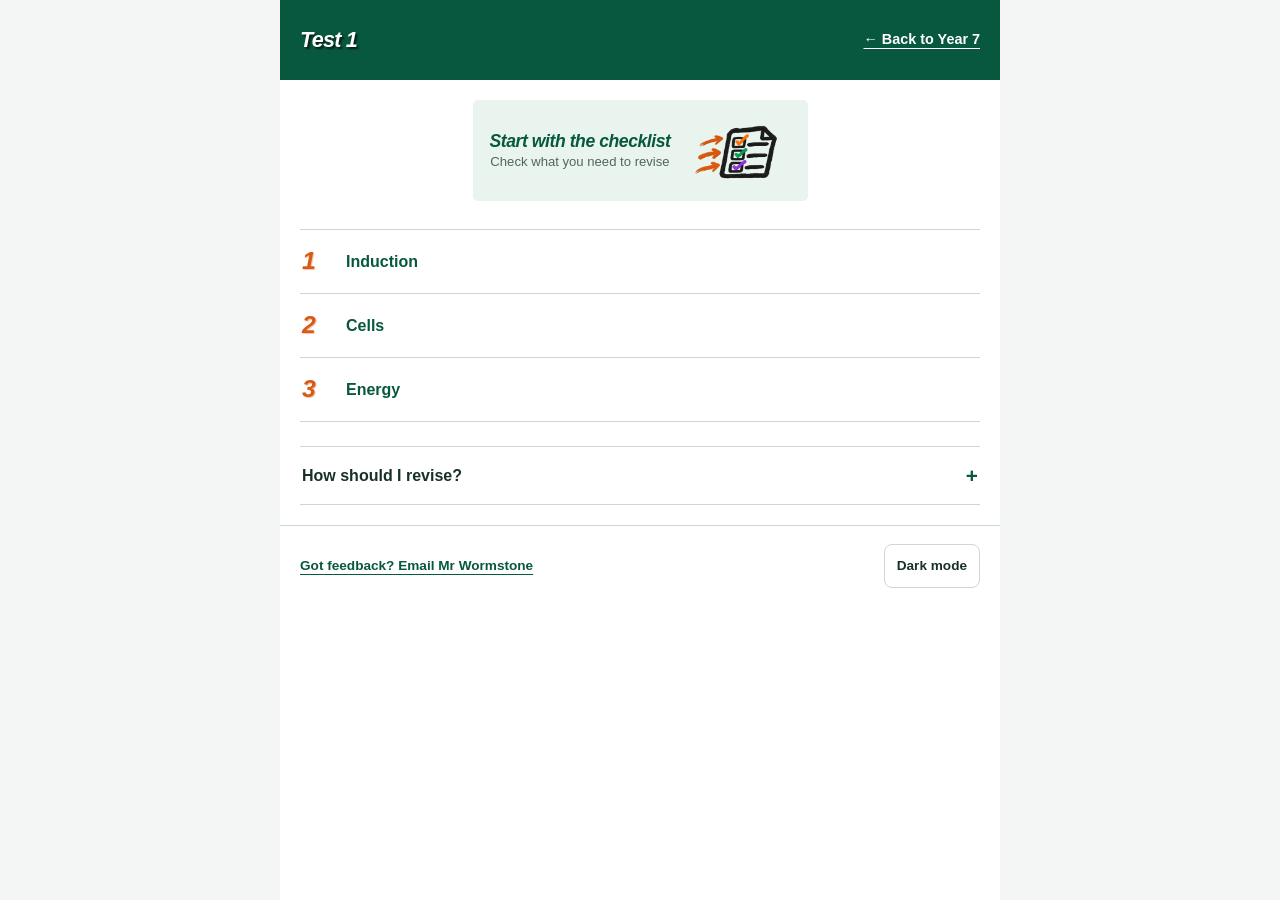
==== year-7-test-1.html @ 0933df78 "Prototype interactive Test 1 PLC checklists" ====
<!doctype html>
<html lang="en-GB"><head><meta charset="utf-8"><meta name="viewport" content="width=device-width, initial-scale=1"><meta name="color-scheme" content="light dark"><title>Year 7 Test 1 · Exam Bank</title>
<style>
:root{--paper:#fff;--bg:#f3f6f4;--ink:#183127;--muted:#53665c;--line:#ccd9d1;--green:#07583e;--soft:#e8f4ed;--focus:#9a6500;color-scheme:light} :root[data-theme=dark]{--paper:#15241c;--bg:#0d1811;--ink:#eff7f1;--muted:#bdcec2;--line:#52665a;--green:#a0e7c1;--soft:#213a2c;--focus:#ffdb75;color-scheme:dark}
@media(prefers-color-scheme:dark){:root:not([data-theme=light]){--paper:#15241c;--bg:#0d1811;--ink:#eff7f1;--muted:#bdcec2;--line:#52665a;--green:#a0e7c1;--soft:#213a2c;--focus:#ffdb75;color-scheme:dark}}
*{box-sizing:border-box}html{font-family:Arial,"Helvetica Neue",sans-serif;font-size:16px;line-height:1.5;background:var(--bg);color:var(--ink)}body{margin:0}a{color:var(--green);text-underline-offset:4px}a:focus-visible,button:focus-visible,summary:focus-visible{outline:3px solid var(--focus);outline-offset:3px}button{font:inherit}.sr-only{position:absolute;width:1px;height:1px;padding:0;margin:-1px;overflow:hidden;clip:rect(0,0,0,0);white-space:nowrap;border:0}.skip{position:absolute;top:-100px;left:12px;background:var(--paper);z-index:10;padding:12px}.skip:focus{top:10px}.page{max-width:720px;margin:auto;background:var(--paper);min-height:100vh}.masthead{padding:18px 20px;display:flex;justify-content:space-between;align-items:center;gap:12px;border-bottom:1px solid var(--line)}.brand,.eyebrow{font-size:.75rem;font-weight:700;letter-spacing:.05em;color:var(--green);margin:0 0 5px}.masthead h1{font-size:1.35rem;line-height:1.25;margin:0}.theme{padding:10px 12px;min-height:44px;background:var(--paper);border:1px solid var(--line);border-radius:8px;color:var(--ink);font-size:.85rem;font-weight:700;cursor:pointer}.main{padding:20px}.back{display:inline-block;font-weight:700;padding:8px 0;margin-bottom:14px}.intro h2,.topic-heading h2{font-size:1.85rem;line-height:1.15;margin:0 0 8px}.intro p,.group-note{color:var(--muted);margin:0}.section-title{font-size:1.05rem;margin:28px 0 10px}.checklist-link{display:flex;justify-content:space-between;align-items:center;gap:12px;text-decoration:none;background:var(--soft);color:var(--ink);border-left:4px solid var(--green);border-radius:6px;padding:15px 16px;min-height:76px}.checklist-link strong,.checklist-link small{display:block}.checklist-link strong{font-size:1.1rem}.checklist-link small{font-size:.875rem;color:var(--muted)}.topic-list,.resource-list{border-top:1px solid var(--line)}.topic-link,.resource-row{display:flex;align-items:center;justify-content:space-between;gap:16px;min-height:52px;padding:13px 2px;border-bottom:1px solid var(--line);text-decoration:none;color:var(--ink)}.topic-link{font-size:1.05rem;font-weight:700;min-height:64px}.topic-link .arrow{font-weight:700;color:var(--green);font-size:1.25rem}.resource-row .arrow{font-size:.8rem;font-weight:700;color:var(--green)}.topic-link:hover,.resource-row:hover{background:var(--soft)}.topic-heading{padding:0 0 17px;margin-bottom:18px;border-bottom:3px solid var(--green)}.topic-view.cells{--topic:#966000}.topic-view.energy{--topic:#744487}.topic-view.prior{--topic:#356c72}.topic-heading{border-color:var(--topic,var(--green))}.resource-group{margin:26px 0}.resource-group h3{font-size:1.1rem;margin:0 0 10px}.group-note{font-size:.9rem;margin-bottom:10px}.level,.extra-links{border-bottom:1px solid var(--line)}.level:first-of-type,.extra-links{border-top:1px solid var(--line)}summary{cursor:pointer;list-style:none;font-weight:700;min-height:52px;padding:13px 2px;display:flex;justify-content:space-between;align-items:center;gap:12px}summary::-webkit-details-marker{display:none}summary:after{content:'+';font-size:1.3rem;color:var(--green)}details[open]>summary:after{content:'−'}.level .resource-list,.extra-links .resource-list{margin-left:14px}.extra-links summary span{font-size:.85rem;font-weight:400;color:var(--muted);margin-left:auto}.tips{margin-top:24px;border-top:1px solid var(--line);border-bottom:1px solid var(--line)}.tips p{color:var(--muted);margin:0 0 14px}.footer{border-top:1px solid var(--line);padding:18px 20px;color:var(--muted);font-size:.85rem}.footer a{display:inline-block;padding:12px 0}.view[hidden]{display:none} @media(max-width:400px){.main{padding:16px}.masthead{padding:16px}.intro h2,.topic-heading h2{font-size:1.65rem}}@media(prefers-reduced-motion:reduce){*,*:before,*:after{scroll-behavior:auto!important}}

.resource-group h3{display:flex;align-items:center;gap:10px;margin-bottom:5px}.type-icon{width:24px;height:24px;flex:none;color:var(--green)}.external-icon{width:19px;height:19px;flex:none;color:var(--green)}.topic-heading{margin-bottom:18px}.resource-group .group-note{margin:0 0 12px}

/* Compact revision journey and topic navigation in the footer. */
.footer{display:flex;flex-wrap:wrap;align-items:center;justify-content:space-between;gap:4px 20px}.footer a{font-weight:700}.footer-back[hidden]{display:none}.tips .journey-intro{font-size:.9rem;margin:0 0 14px}.revision-journey{list-style:none;margin:0 0 18px;padding:0 0 0 32px;counter-reset:revision;position:relative}.revision-journey:before{content:"";position:absolute;left:11px;top:12px;bottom:24px;width:2px;background:var(--line)}.revision-journey li{counter-increment:revision;position:relative;padding:0 0 15px 10px}.revision-journey li:last-child{padding-bottom:0}.revision-journey li:before{content:counter(revision);position:absolute;left:-32px;top:0;width:24px;height:24px;display:grid;place-items:center;border-radius:50%;background:var(--green);color:var(--paper);font-size:.75rem;font-weight:700}.revision-journey strong,.revision-journey span{display:block}.revision-journey span{color:var(--muted);font-size:.9rem}

.masthead h1{color:#56346d}.topic-list{margin-top:28px}:root[data-theme=dark] .masthead h1{color:#dfc5f0}@media(prefers-color-scheme:dark){:root:not([data-theme=light]) .masthead h1{color:#dfc5f0}}

/* Solid, offset resource markers use tangerine to identify each activity. */
.resource-group h3{position:relative;padding-bottom:14px;margin-bottom:7px}.heading-swoosh{position:absolute;left:33px;bottom:0;width:142px;height:16px;max-width:calc(100% - 38px);color:var(--green);pointer-events:none}

:root{--section-accent:#9a3d10}:root[data-theme=dark]{--section-accent:#ffb477}@media(prefers-color-scheme:dark){:root:not([data-theme=light]){--section-accent:#ffb477}}.heading-swoosh{color:var(--section-accent)}
</style>
<style>.resource-group h3{padding-bottom:0;margin-bottom:7px}.resource-marker{width:28px;height:28px;flex:none;fill:var(--section-accent);overflow:visible}.resource-group h3{gap:11px;color:var(--green)}:root{--section-accent:#d85a17}:root[data-theme=dark]{--section-accent:#f49a64}@media(prefers-color-scheme:dark){:root:not([data-theme=light]){--section-accent:#f49a64}}</style>
<style>
/* Shared filled shapes connect topic selection with the resource headings. */
.topic-link{gap:13px}.topic-marker{width:25px;height:25px;flex:none;fill:var(--section-accent)}.topic-label{flex:1}.topic-next{width:19px;height:19px;flex:none;fill:var(--section-accent)}
/* The checklist starts with a loose looping arrow, then a right-aligned label. */
.checklist-link{gap:10px;border-left:0;border-radius:7px;background:color-mix(in srgb,var(--soft) 87%,var(--paper));min-height:90px}.checklist-loop{width:76px;height:62px;flex:none;color:var(--section-accent)}.checklist-link>span:not(.sr-only){flex:1;text-align:right}.checklist-link .external-icon{margin-left:4px}.checklist-link:hover{background:var(--soft)}
@media(max-width:400px){.checklist-loop{width:62px;height:55px}.checklist-link{padding:13px 12px}}
</style><style>.topic-number{width:31px;flex:none;display:inline-block;color:var(--section-accent);font-family:"Arial Black",Arial,sans-serif;font-style:italic;font-size:1.55rem;font-weight:900;line-height:1;letter-spacing:-.12em;text-shadow:1px 1px 1px color-mix(in srgb,var(--section-accent) 35%,transparent);transform:none}.checklist-link{display:flex;flex-direction:column;align-items:stretch;gap:3px;padding:13px 16px;background:var(--soft)}.checklist-illustration{display:block;width:min(100%,245px);height:auto;align-self:center;color:#c65318}.checklist-link>span:not(.sr-only){text-align:center}.checklist-link strong{font-size:1rem}.checklist-link .external-icon{position:absolute;right:13px;bottom:13px}.checklist-link{position:relative}.checklist-link>span:not(.sr-only){padding-right:20px;padding-left:20px}</style><style>.checklist-link{background:#f5f1e9;color:#183127}.checklist-link:hover{background:#f0e8da}.checklist-illustration{width:100%;max-width:none}.checklist-link .external-icon{color:#07583e}</style><style>.masthead h1{font-family:"Arial Black",Arial,sans-serif;font-style:italic;font-weight:900;letter-spacing:-.035em;color:#07583e}:root[data-theme=dark] .masthead h1{color:#a0e7c1}@media(prefers-color-scheme:dark){:root:not([data-theme=light]) .masthead h1{color:#a0e7c1}}.checklist-illustration{width:100%;max-width:none}</style><style>.checklist-link{padding:8px 14px 9px;gap:0;min-height:0}.checklist-illustration{width:100%;height:65px;max-width:none;object-fit:cover}.checklist-link strong{line-height:1.25}.masthead h1{text-shadow:1px 2px 2px rgba(7,88,62,.27)}:root[data-theme=dark] .masthead h1{text-shadow:1px 2px 2px rgba(0,0,0,.45)}</style><style>.checklist-link,.checklist-link:hover{background:#fff;color:#183127;border-radius:0;padding:0 0 10px;min-height:0}.checklist-illustration{display:block;width:100%;height:auto;max-width:none;object-fit:contain}.checklist-link .external-icon{right:2px;bottom:12px}:root[data-theme=dark] .checklist-link{background:#fff;color:#183127}@media(prefers-color-scheme:dark){:root:not([data-theme=light]) .checklist-link{background:#fff;color:#183127}}</style><style>.checklist-link,.checklist-link:hover{display:flex;flex-direction:row;align-items:center;gap:8px;padding:4px 0;background:#fff;min-height:88px}.checklist-link>span:not(.sr-only){order:-1;flex:1;text-align:left;padding:0}.checklist-link strong{font-family:"Arial Black",Arial,sans-serif;font-style:italic;font-weight:900;font-size:1.18rem;letter-spacing:-.025em;color:#07583e}.checklist-illustration{width:106px;height:80px;flex:none;object-fit:contain}.checklist-link .external-icon{position:static;margin:0 0 0 1px;width:17px;height:17px;flex:none}:root[data-theme=dark] .checklist-link{background:#fff}@media(prefers-color-scheme:dark){:root:not([data-theme=light]) .checklist-link{background:#fff}}</style><style>.checklist-link,.checklist-link:hover{justify-content:flex-end;gap:7px;min-height:94px}.checklist-link>span:not(.sr-only){flex:0 1 auto;text-align:right;min-width:0;padding:0}.checklist-link strong{font-size:1.27rem;line-height:1.2}.checklist-link small{display:block;font-size:.75rem;line-height:1.25;color:#53665c;margin-top:4px}.checklist-illustration{width:118px;height:88px}.checklist-link .external-icon{margin-left:0}@media(max-width:400px){.checklist-link strong{font-size:1.19rem}.checklist-link small{font-size:.78rem}.checklist-illustration{width:108px;height:82px}}</style><style>.masthead{align-items:center}.header-back{font-weight:700;white-space:nowrap;text-underline-offset:4px;min-height:44px;display:inline-flex;align-items:center}.checklist-link:hover,.checklist-link:focus-visible{background:#e8f4ed}.footer .theme{margin-left:auto}</style><style>
/* The topic heading and its compact checklist share one row. */
.masthead{position:relative;justify-content:flex-end}.masthead h1{position:absolute;left:50%;transform:translateX(-50%);margin:0}.topic-heading{display:flex;align-items:center;justify-content:space-between;gap:8px;border:0;padding:0;margin:0 0 20px}.topic-heading h2{font-size:1.45rem;line-height:1.15;margin:0;min-width:0}.topic-heading .checklist-link{flex:0 0 auto;width:205px;min-height:0;padding:2px 4px;gap:3px}.topic-heading .checklist-link strong{font-size:1.05rem}.topic-heading .checklist-link small{font-size:.73rem;margin-top:2px}.topic-heading .checklist-illustration{width:72px;height:58px}.topic-heading .checklist-link:hover,.topic-heading .checklist-link:focus-visible{border-radius:5px;background:#e8f4ed}
@media(max-width:400px){.topic-heading h2{font-size:1.26rem}.topic-heading .checklist-link{width:190px}.topic-heading .checklist-illustration{width:64px;height:54px}.topic-heading .checklist-link strong{font-size:.98rem}.topic-heading .checklist-link small{font-size:.69rem}}
@media(max-width:350px){.masthead{display:flex;flex-direction:column;align-items:stretch;gap:2px}.masthead h1{position:static;transform:none;text-align:center}.masthead .header-back{align-self:flex-end}}
</style><style>@media(min-width:360px) and (max-width:400px){.topic-heading .checklist-link{width:230px}.topic-heading .checklist-link small{font-size:.72rem}}</style><style>
/* One checklist control size, positioned differently in the test and topic views. */
.checklist-link,.topic-heading .checklist-link{box-sizing:border-box;width:258px;height:78px;min-height:78px;flex:0 0 258px;padding:3px 4px;gap:5px;border-radius:5px;justify-content:flex-end}
.checklist-link>span:not(.sr-only){flex:1 1 auto;min-width:0;text-align:right}.checklist-link strong,.topic-heading .checklist-link strong{display:block;font-size:1.08rem;white-space:nowrap}.checklist-link small,.topic-heading .checklist-link small{display:block;font-size:.74rem;white-space:nowrap;line-height:1.25;margin-top:3px}
.checklist-illustration,.topic-heading .checklist-illustration{width:72px;height:65px;flex:none}
#test>.checklist-link{margin:0 auto 12px}.topic-heading{display:flex;align-items:center;justify-content:space-between;gap:8px}.topic-heading h2{flex:1;min-width:0;text-align:center;font-size:1.4rem}
@media(max-width:350px){.topic-heading{display:flex;flex-direction:column;align-items:stretch;gap:0}.topic-heading h2{align-self:flex-start;width:33%;text-align:center}.topic-heading .checklist-link{align-self:flex-end;flex:none;height:78px}}
</style><style>
/* Identical compact checklist controls on the test and topic screens. */
#test>.checklist-link,.topic-heading .checklist-link{display:flex;flex-direction:row;align-items:center;justify-content:flex-end;flex:0 0 auto;width:258px;height:78px;min-height:78px;max-height:78px;margin:0 auto;padding:3px 4px;gap:5px;border:0;border-radius:5px;background:#fff;box-sizing:border-box}
#test>.checklist-link:hover,#test>.checklist-link:focus-visible,.topic-heading .checklist-link:hover,.topic-heading .checklist-link:focus-visible{background:#e8f4ed}
.topic-heading{display:flex;justify-content:center;align-items:center;margin:0 0 20px;padding:0;border:0}.topic-heading h2.sr-only{position:absolute;width:1px;height:1px;padding:0;margin:-1px;overflow:hidden;clip:rect(0,0,0,0);white-space:nowrap;border:0}
:root[data-page-view]:not([data-page-view=test]) .masthead{display:flex;flex-direction:column;align-items:stretch;gap:0}:root[data-page-view]:not([data-page-view=test]) .masthead h1{position:static;transform:none;text-align:center}:root[data-page-view]:not([data-page-view=test]) .header-back{align-self:flex-end}
@media(max-width:350px){:root[data-page-view=test] .masthead{display:flex;flex-direction:column;align-items:stretch;gap:0}:root[data-page-view=test] .masthead h1{position:static;transform:none;text-align:center}}
</style><style>
/* Shared one-line header and a more prominent checklist action. */
.masthead,:root[data-page-view]:not([data-page-view=test]) .masthead,:root[data-page-view=test] .masthead{display:flex;flex-direction:row;align-items:center;justify-content:space-between;gap:8px}
.masthead h1,:root[data-page-view]:not([data-page-view=test]) .masthead h1,:root[data-page-view=test] .masthead h1{position:static;left:auto;transform:none;text-align:left;min-width:0;margin:0;font-size:1.35rem;line-height:1.2}
.masthead .header-back,:root[data-page-view]:not([data-page-view=test]) .header-back{align-self:center;flex:none;font-size:.9rem}
#test>.checklist-link,.topic-heading .checklist-link{width:min(335px,100%);height:101px;min-height:101px;max-height:101px;flex:0 0 auto;gap:8px;padding:5px 7px}
#test>.checklist-link strong,.topic-heading .checklist-link strong{font-size:1.3rem;line-height:1.15}
#test>.checklist-link small,.topic-heading .checklist-link small{font-size:.82rem;line-height:1.25}
#test>.checklist-link .checklist-illustration,.topic-heading .checklist-illustration{width:90px;height:82px}
@media(max-width:400px){.masthead h1,:root[data-page-view]:not([data-page-view=test]) .masthead h1,:root[data-page-view=test] .masthead h1{font-size:1.13rem}.masthead .header-back,:root[data-page-view]:not([data-page-view=test]) .header-back{font-size:.82rem}#test>.checklist-link strong,.topic-heading .checklist-link strong{font-size:1.16rem}#test>.checklist-link small,.topic-heading .checklist-link small{font-size:.76rem}#test>.checklist-link .checklist-illustration,.topic-heading .checklist-illustration{width:76px;height:74px}}
</style><style>@media(max-width:400px){#test>.checklist-link strong,.topic-heading .checklist-link strong{font-size:1.25rem}#test>.checklist-link small,.topic-heading .checklist-link small{font-size:.78rem}#test>.checklist-link .checklist-illustration,.topic-heading .checklist-illustration{width:90px;height:82px}}</style><style>#test>.checklist-link,.topic-heading .checklist-link{justify-content:center}#test>.checklist-link>span:not(.sr-only),.topic-heading .checklist-link>span:not(.sr-only){flex:0 1 auto}</style><style>
#test>.checklist-link,.topic-heading .checklist-link{background:#e8f4ed;border:2px solid transparent;padding:3px 5px}
#test>.checklist-link:hover,#test>.checklist-link:focus-visible,.topic-heading .checklist-link:hover,.topic-heading .checklist-link:focus-visible{background:#e8f4ed;border-color:#07583e}
#test>.checklist-link strong,.topic-heading .checklist-link strong{font-size:1.1rem;white-space:nowrap}
#test>.checklist-link small,.topic-heading .checklist-link small{white-space:nowrap}
:root[data-theme=dark] #test>.checklist-link,:root[data-theme=dark] .topic-heading .checklist-link{background:#dcefe1}
@media(prefers-color-scheme:dark){:root:not([data-theme=light]) #test>.checklist-link,:root:not([data-theme=light]) .topic-heading .checklist-link{background:#dcefe1}}
@media(max-width:400px){#test>.checklist-link strong,.topic-heading .checklist-link strong{font-size:1rem}#test>.checklist-link .checklist-illustration,.topic-heading .checklist-illustration{width:76px;height:74px}}
</style><style>#test>.checklist-link>span:not(.sr-only),.topic-heading .checklist-link>span:not(.sr-only){text-align:center}#test>.checklist-link .checklist-illustration,.topic-heading .checklist-illustration{width:112px;height:92px}@media(max-width:400px){#test>.checklist-link .checklist-illustration,.topic-heading .checklist-illustration{width:95px;height:88px}}</style><style>.masthead{background:#07583e;border-bottom:0}.masthead h1,:root[data-theme=dark] .masthead h1{color:#fff;text-shadow:2px 2px 2px rgba(0,0,0,.65);flex:1;min-width:0}.masthead .header-back{color:#fff}.topic-link .topic-label{color:#07583e;font-size:1rem;font-weight:700;white-space:nowrap}:root[data-theme=dark] .topic-link .topic-label{color:#a0e7c1}@media(prefers-color-scheme:dark){:root:not([data-theme=light]) .topic-link .topic-label{color:#a0e7c1}}@media(max-width:400px){.masthead h1,:root[data-page-view]:not([data-page-view=test]) .masthead h1,:root[data-page-view=test] .masthead h1{font-size:1.05rem}}</style><style>/* Test 1 interactive checklists. The printed PDF is built by plc.js. */
button.checklist-link{font:inherit;cursor:pointer;color:inherit}
button.checklist-link:focus-visible{outline:3px solid var(--focus);outline-offset:3px}
.plc-dialog{width:min(850px,calc(100vw - 20px));max-height:94dvh;padding:0;border:1px solid #9eb4a7;border-radius:10px;background:#fff;color:#183127;box-shadow:0 22px 80px rgba(0,0,0,.28)}
.plc-dialog::backdrop{background:rgba(5,30,19,.72)}
.plc-toolbar{position:sticky;top:0;z-index:2;display:flex;justify-content:space-between;align-items:center;gap:12px;padding:12px 16px;background:#fff;border-bottom:1px solid #ccd9d1}
.plc-action{font:700 .95rem Arial,sans-serif;border:2px solid #07583e;border-radius:7px;background:#07583e;color:#fff;min-height:44px;padding:8px 13px;cursor:pointer}
.plc-action:hover{background:#06442f}.plc-action:focus-visible,.plc-close:focus-visible,.plc-choice:focus-within,.plc-footer a:focus-visible{outline:3px solid #9a6500;outline-offset:3px}
.plc-close{font:700 1.6rem Arial,sans-serif;line-height:1;border:2px solid #07583e;border-radius:7px;color:#07583e;background:#fff;min-width:44px;min-height:44px;cursor:pointer}
.plc-close:hover{background:#e8f4ed}
.plc-body{padding:20px 20px 25px}.plc-body h2{font-size:1.45rem;color:#07583e;margin:0 0 5px}.plc-intro{margin:0 0 16px;color:#53665c;font-size:.95rem}
.plc-table{width:100%;border-collapse:collapse;table-layout:fixed}.plc-table th,.plc-table td{text-align:left;vertical-align:middle}.plc-table thead th{padding:9px 11px;border-bottom:2px solid #07583e;font-size:.83rem}.plc-table thead th:last-child{text-align:center;width:154px}.plc-section th{padding:13px 11px 8px;background:#e8f4ed;color:#07583e;font-size:1rem}.plc-item td{padding:10px 11px;border-bottom:1px solid #cbd9d0}.plc-item[data-state=R]{background:#fff0ee}.plc-item[data-state=A]{background:#fff6dc}.plc-item[data-state=G]{background:#e9f7ed}.plc-outcome{line-height:1.35}.plc-rating{white-space:nowrap}.plc-choices{display:flex;justify-content:center;gap:5px}.plc-choice{position:relative;display:inline-flex;align-items:center;justify-content:center;min-width:40px;min-height:40px;border:2px solid #b5c6ba;border-radius:7px;font-size:.9rem;font-weight:800;cursor:pointer;background:#fff}.plc-choice input{position:absolute;opacity:0;width:100%;height:100%;margin:0;cursor:pointer}.plc-choice:has(input:checked){color:#fff;border-color:transparent}.plc-choice.r:has(input:checked){background:#ba352e}.plc-choice.a:has(input:checked){background:#986000}.plc-choice.g:has(input:checked){background:#187146}.plc-choice:hover{border-color:#07583e}
.plc-footer{display:flex;flex-wrap:wrap;justify-content:space-between;gap:12px;margin-top:18px;padding-top:14px;border-top:1px solid #ccd9d1}.plc-footer a,.plc-reset{font:700 .9rem Arial,sans-serif;color:#07583e}.plc-reset{border:0;background:none;text-decoration:underline;cursor:pointer;padding:5px 0}
@media(max-width:600px){.plc-dialog{width:calc(100vw - 12px);max-height:97dvh}.plc-body{padding:15px 13px 22px}.plc-table thead{display:none}.plc-table,.plc-table tbody,.plc-item,.plc-item td{display:block;width:100%}.plc-section th{display:block}.plc-item{border-bottom:1px solid #cbd9d0;padding:12px 8px}.plc-item td{border:0;padding:0}.plc-item .plc-rating{margin-top:9px}.plc-choices{justify-content:flex-start}.plc-choice{min-width:45px;min-height:44px}}
</style></head><body><a class="skip" href="#main">Skip to resources</a><div class="page"><header class="masthead"><h1>Test 1</h1><a class="header-back" href="index.html">← Back to Year 7</a></header><main id="main" class="main" tabindex="-1"><section class="view" data-view="test" id="test" aria-labelledby="test-title"><h2 class="sr-only" id="test-title" tabindex="-1">Test 1 topics</h2><button class="checklist-link" type="button" data-plc="test" aria-haspopup="dialog"><img class="checklist-illustration" src="draft-assets/checklist-three-arrows.png" alt="" width="96" height="80"><span><strong>Start with the checklist</strong><small>Check what you need to revise</small></span></button><nav class="topic-list" aria-label="Test 1 topics"><a class="topic-link" href="#prior"><span class="topic-number" aria-hidden="true">1</span><span class="topic-label">Induction</span></a><a class="topic-link" href="#cells"><span class="topic-number" aria-hidden="true">2</span><span class="topic-label">Cells</span></a><a class="topic-link" href="#energy"><span class="topic-number" aria-hidden="true">3</span><span class="topic-label">Energy</span></a></nav><details class="tips"><summary>How should I revise?</summary><ol class="revision-journey"><li><strong>Check</strong><span>Use your checklist to choose what to revise.</span></li><li><strong>Learn</strong><span>Read a knowledge organiser or use a Smart Bank.</span></li><li><strong>Recall</strong><span>Test what you remember without looking.</span></li><li><strong>Practise</strong><span>Try a quiz or exam-style question pack.</span></li><li><strong>Review</strong><span>Go back to anything you found difficult.</span></li></ol></details></section><section class="view topic-view" data-view="prior" id="prior" aria-labelledby="prior-title" hidden><div class="topic-heading"><h2 class="sr-only" id="prior-title" tabindex="-1">Induction</h2><button class="checklist-link" type="button" data-plc="prior" aria-haspopup="dialog"><img class="checklist-illustration" src="draft-assets/checklist-three-arrows.png" alt="" width="96" height="80"><span><strong>Start with the checklist</strong><small>Check what you need to revise</small></span></button></div><details class="extra-links"><summary>Other resources <span>Videos and websites</span></summary><div class="resource-list"><a class="resource-row" href="https://www.bbc.co.uk/bitesize/topics/zj44jxs/articles/zqgfp4j#z9h646f" target="_blank" rel="noopener noreferrer"><span>Bitesize: Electrical circuits</span><svg class="external-icon" viewbox="0 0 24 24" fill="none" stroke="currentColor" stroke-width="1.8" stroke-linecap="round" stroke-linejoin="round" aria-hidden="true" focusable="false"><path d="M14 4h6v6M20 4l-9 9M19 14v5H5V5h5"></path></svg><span class="sr-only"> (opens in a new tab)</span></a><a class="resource-row" href="https://www.bbc.co.uk/bitesize/topics/zj44jxs/articles/zqryn9q" target="_blank" rel="noopener noreferrer"><span>Bitesize: Circuit symbols</span><svg class="external-icon" viewbox="0 0 24 24" fill="none" stroke="currentColor" stroke-width="1.8" stroke-linecap="round" stroke-linejoin="round" aria-hidden="true" focusable="false"><path d="M14 4h6v6M20 4l-9 9M19 14v5H5V5h5"></path></svg><span class="sr-only"> (opens in a new tab)</span></a><a class="resource-row" href="https://www.bbc.co.uk/bitesize/topics/zvhhvcw/articles/ztbshcw" target="_blank" rel="noopener noreferrer"><span>Bitesize: Fossils</span><svg class="external-icon" viewbox="0 0 24 24" fill="none" stroke="currentColor" stroke-width="1.8" stroke-linecap="round" stroke-linejoin="round" aria-hidden="true" focusable="false"><path d="M14 4h6v6M20 4l-9 9M19 14v5H5V5h5"></path></svg><span class="sr-only"> (opens in a new tab)</span></a><a class="resource-row" href="https://www.youtube.com/watch?v=XougIdelPSs" target="_blank" rel="noopener noreferrer"><span>YouTube: Animal Adaptations</span><svg class="external-icon" viewbox="0 0 24 24" fill="none" stroke="currentColor" stroke-width="1.8" stroke-linecap="round" stroke-linejoin="round" aria-hidden="true" focusable="false"><path d="M14 4h6v6M20 4l-9 9M19 14v5H5V5h5"></path></svg><span class="sr-only"> (opens in a new tab)</span></a><a class="resource-row" href="https://www.bbc.co.uk/bitesize/topics/zvhhvcw/articles/z4vhxbk" target="_blank" rel="noopener noreferrer"><span>Bitesize: Inheritance</span><svg class="external-icon" viewbox="0 0 24 24" fill="none" stroke="currentColor" stroke-width="1.8" stroke-linecap="round" stroke-linejoin="round" aria-hidden="true" focusable="false"><path d="M14 4h6v6M20 4l-9 9M19 14v5H5V5h5"></path></svg><span class="sr-only"> (opens in a new tab)</span></a><a class="resource-row" href="https://www.thenational.academy/teachers/programmes/science-primary-ks2/units/forces-including-simple-machines/lessons/introduction-to-gravity?sid-11fbff=aQZQqNNvjW&amp;sm=0&amp;src=4#video" target="_blank" rel="noopener noreferrer"><span>Oak Academy: Gravity</span><svg class="external-icon" viewbox="0 0 24 24" fill="none" stroke="currentColor" stroke-width="1.8" stroke-linecap="round" stroke-linejoin="round" aria-hidden="true" focusable="false"><path d="M14 4h6v6M20 4l-9 9M19 14v5H5V5h5"></path></svg><span class="sr-only"> (opens in a new tab)</span></a><a class="resource-row" href="http://bbc.co.uk/bitesize/articles/zd3p6g8" target="_blank" rel="noopener noreferrer"><span>Bitesize: Human Life Cycle</span><svg class="external-icon" viewbox="0 0 24 24" fill="none" stroke="currentColor" stroke-width="1.8" stroke-linecap="round" stroke-linejoin="round" aria-hidden="true" focusable="false"><path d="M14 4h6v6M20 4l-9 9M19 14v5H5V5h5"></path></svg><span class="sr-only"> (opens in a new tab)</span></a><a class="resource-row" href="https://www.youtube.com/watch?v=8AysbEMEv50" target="_blank" rel="noopener noreferrer"><span>YouTube: Friction</span><svg class="external-icon" viewbox="0 0 24 24" fill="none" stroke="currentColor" stroke-width="1.8" stroke-linecap="round" stroke-linejoin="round" aria-hidden="true" focusable="false"><path d="M14 4h6v6M20 4l-9 9M19 14v5H5V5h5"></path></svg><span class="sr-only"> (opens in a new tab)</span></a><a class="resource-row" href="https://www.bbc.co.uk/bitesize/articles/zk784xs" target="_blank" rel="noopener noreferrer"><span>Bitesize: Health and Lifestyle</span><svg class="external-icon" viewbox="0 0 24 24" fill="none" stroke="currentColor" stroke-width="1.8" stroke-linecap="round" stroke-linejoin="round" aria-hidden="true" focusable="false"><path d="M14 4h6v6M20 4l-9 9M19 14v5H5V5h5"></path></svg><span class="sr-only"> (opens in a new tab)</span></a><a class="resource-row" href="https://thenational.academy/teachers/programmes/science-primary-ks2/units/the-human-circulatory-system/lessons/how-nutrients-and-water-are-transported-within-humans" target="_blank" rel="noopener noreferrer"><span>Oak Academy: Transport of nutrients</span><svg class="external-icon" viewbox="0 0 24 24" fill="none" stroke="currentColor" stroke-width="1.8" stroke-linecap="round" stroke-linejoin="round" aria-hidden="true" focusable="false"><path d="M14 4h6v6M20 4l-9 9M19 14v5H5V5h5"></path></svg><span class="sr-only"> (opens in a new tab)</span></a><a class="resource-row" href="https://www.youtube.com/watch?v=d65mdTJaJTI" target="_blank" rel="noopener noreferrer"><span>YouTube: Sources of Light</span><svg class="external-icon" viewbox="0 0 24 24" fill="none" stroke="currentColor" stroke-width="1.8" stroke-linecap="round" stroke-linejoin="round" aria-hidden="true" focusable="false"><path d="M14 4h6v6M20 4l-9 9M19 14v5H5V5h5"></path></svg><span class="sr-only"> (opens in a new tab)</span></a><a class="resource-row" href="https://www.bbc.co.uk/bitesize/articles/zdvhxbk" target="_blank" rel="noopener noreferrer"><span>Bitesize: Animal Life Cycles</span><svg class="external-icon" viewbox="0 0 24 24" fill="none" stroke="currentColor" stroke-width="1.8" stroke-linecap="round" stroke-linejoin="round" aria-hidden="true" focusable="false"><path d="M14 4h6v6M20 4l-9 9M19 14v5H5V5h5"></path></svg><span class="sr-only"> (opens in a new tab)</span></a><a class="resource-row" href="https://www.thenational.academy/teachers/programmes/science-primary-ks2/units/reproduction-and-life-cycles-plants/lessons/parts-of-a-flowering-plant-and-what-they-do" target="_blank" rel="noopener noreferrer"><span>Oak Academy: Flowering Plants</span><svg class="external-icon" viewbox="0 0 24 24" fill="none" stroke="currentColor" stroke-width="1.8" stroke-linecap="round" stroke-linejoin="round" aria-hidden="true" focusable="false"><path d="M14 4h6v6M20 4l-9 9M19 14v5H5V5h5"></path></svg><span class="sr-only"> (opens in a new tab)</span></a><a class="resource-row" href="https://www.bbc.co.uk/bitesize/articles/zsq9r2p" target="_blank" rel="noopener noreferrer"><span>Bitesize: Animal Reproduction</span><svg class="external-icon" viewbox="0 0 24 24" fill="none" stroke="currentColor" stroke-width="1.8" stroke-linecap="round" stroke-linejoin="round" aria-hidden="true" focusable="false"><path d="M14 4h6v6M20 4l-9 9M19 14v5H5V5h5"></path></svg><span class="sr-only"> (opens in a new tab)</span></a></div></details></section><section class="view topic-view" data-view="cells" id="cells" aria-labelledby="cells-title" hidden><div class="topic-heading"><h2 class="sr-only" id="cells-title" tabindex="-1">Cells</h2><button class="checklist-link" type="button" data-plc="cells" aria-haspopup="dialog"><img class="checklist-illustration" src="draft-assets/checklist-three-arrows.png" alt="" width="96" height="80"><span><strong>Start with the checklist</strong><small>Check what you need to revise</small></span></button></div><section class="resource-group"><h3><svg class="resource-marker" viewbox="0 0 26 26" aria-hidden="true" focusable="false"><path d="M2 18h6v-5H2zm8 0h6V9h-6zm8 0h6V4h-6z"></path><path d="M20 2h4v4z"></path></svg><span>Smart Bank</span></h3><p class="group-note">Learn in short chunks, then check understanding.</p><div class="resource-list"><a class="resource-row" href="https://www.sceb2.com/year-7/y7-test-1/smart-bank-cell-structure" target="_blank" rel="noopener noreferrer"><span>Cell Structure</span><svg class="external-icon" viewbox="0 0 24 24" fill="none" stroke="currentColor" stroke-width="1.8" stroke-linecap="round" stroke-linejoin="round" aria-hidden="true" focusable="false"><path d="M14 4h6v6M20 4l-9 9M19 14v5H5V5h5"></path></svg><span class="sr-only"> (opens in a new tab)</span></a></div></section><section class="resource-group"><h3><svg class="resource-marker" viewbox="0 0 26 26" aria-hidden="true" focusable="false"><path d="M3 7h16v16H3z" opacity=".48"></path><path d="M7 3h16v16H7z"></path><path d="M11 8h8v2h-8zm0 4h6v2h-6z" fill="var(--paper)"></path></svg><span>Knowledge organisers</span></h3><p class="group-note">Review key facts, then recall from memory.</p><div class="resource-list"><a class="resource-row" href="https://crispinsco.sharepoint.com/:b:/s/Science2/EaCjsT0NlsRKoKEXMbxfmZEBxbVsKmix1TWeNoHZMwvnWA?e=FOeclg" target="_blank" rel="noopener noreferrer"><span>Cell Structure</span><svg class="external-icon" viewbox="0 0 24 24" fill="none" stroke="currentColor" stroke-width="1.8" stroke-linecap="round" stroke-linejoin="round" aria-hidden="true" focusable="false"><path d="M14 4h6v6M20 4l-9 9M19 14v5H5V5h5"></path></svg><span class="sr-only"> (opens in a new tab)</span></a><a class="resource-row" href="https://crispinsco.sharepoint.com/:b:/s/Science2/EUb1kH9o0PBEileGoTgtXKsByEdxcEYMxpnro-EeeEeRdg?e=R5iDre" target="_blank" rel="noopener noreferrer"><span>Respiration and Exercise</span><svg class="external-icon" viewbox="0 0 24 24" fill="none" stroke="currentColor" stroke-width="1.8" stroke-linecap="round" stroke-linejoin="round" aria-hidden="true" focusable="false"><path d="M14 4h6v6M20 4l-9 9M19 14v5H5V5h5"></path></svg><span class="sr-only"> (opens in a new tab)</span></a></div></section><section class="resource-group"><h3><svg class="resource-marker" viewbox="0 0 26 26" aria-hidden="true" focusable="false"><path d="M2 3h8v8H2zm0 12h8v8H2zm12 0h8v8h-8z" opacity=".58"></path><path d="M13 1h10v10H13z"></path><path d="m15 6 2 2 4-5" fill="none" stroke="var(--paper)" stroke-width="2"></path></svg><span>Multiple-choice quizzes</span></h3><p class="group-note">Answer quick questions and check your understanding.</p><div class="resource-list"><a class="resource-row" href="https://forms.office.com/Pages/ResponsePage.aspx?id=vZ1d0Ek7uUebLtY-odObbjkg31WBVA1AhY6lQgBwJP9UMllWSk9KV1pMMTlDNThWU1dZSkoxR1BMVy4u" target="_blank" rel="noopener noreferrer"><span>Cell Organelles</span><svg class="external-icon" viewbox="0 0 24 24" fill="none" stroke="currentColor" stroke-width="1.8" stroke-linecap="round" stroke-linejoin="round" aria-hidden="true" focusable="false"><path d="M14 4h6v6M20 4l-9 9M19 14v5H5V5h5"></path></svg><span class="sr-only"> (opens in a new tab)</span></a><a class="resource-row" href="https://forms.office.com/Pages/ResponsePage.aspx?id=vZ1d0Ek7uUebLtY-odObbjkg31WBVA1AhY6lQgBwJP9UQkxRUTA3MDU5Q0lKVkdPNk81Sk9LSUlPVy4u" target="_blank" rel="noopener noreferrer"><span>Specialised Cells</span><svg class="external-icon" viewbox="0 0 24 24" fill="none" stroke="currentColor" stroke-width="1.8" stroke-linecap="round" stroke-linejoin="round" aria-hidden="true" focusable="false"><path d="M14 4h6v6M20 4l-9 9M19 14v5H5V5h5"></path></svg><span class="sr-only"> (opens in a new tab)</span></a><a class="resource-row" href="https://forms.office.com/Pages/ResponsePage.aspx?id=vZ1d0Ek7uUebLtY-odObbjkg31WBVA1AhY6lQgBwJP9UNlNXTVpIQkFMWkZEVTNSNVc3UzRNUjIzMC4u" target="_blank" rel="noopener noreferrer"><span>Levels of Organisation</span><svg class="external-icon" viewbox="0 0 24 24" fill="none" stroke="currentColor" stroke-width="1.8" stroke-linecap="round" stroke-linejoin="round" aria-hidden="true" focusable="false"><path d="M14 4h6v6M20 4l-9 9M19 14v5H5V5h5"></path></svg><span class="sr-only"> (opens in a new tab)</span></a><a class="resource-row" href="https://forms.office.com/Pages/ResponsePage.aspx?id=vZ1d0Ek7uUebLtY-odObbjkg31WBVA1AhY6lQgBwJP9UMllWSk9KV1pMMTlDNThWU1dZSkoxR1BMVy4u" target="_blank" rel="noopener noreferrer"><span>Cell Division</span><svg class="external-icon" viewbox="0 0 24 24" fill="none" stroke="currentColor" stroke-width="1.8" stroke-linecap="round" stroke-linejoin="round" aria-hidden="true" focusable="false"><path d="M14 4h6v6M20 4l-9 9M19 14v5H5V5h5"></path></svg><span class="sr-only"> (opens in a new tab)</span></a></div></section><section class="resource-group"><h3><svg class="resource-marker" viewbox="0 0 26 26" aria-hidden="true" focusable="false"><path d="M3 2h14l6 6v15H3z"></path><path d="M17 2v6h6" fill="var(--paper)" opacity=".5"></path><path d="M7 13h10v2H7zm0 4h8v2H7z" fill="var(--paper)"></path><path d="m19 12 5 4-5 4z"></path></svg><span>Exam-style questions</span></h3><p class="group-note">Choose a level, then a question pack.</p><details class="level"><summary>Developing</summary><div class="resource-list"><a class="resource-row" href="resources/Exam%20Style%20Questions/Year%207/1.%20Cells/1.%20Developing/Bacteria%20%28D%29.pdf" target="_blank" rel="noopener noreferrer"><span>Bacteria</span><svg class="external-icon" viewbox="0 0 24 24" fill="none" stroke="currentColor" stroke-width="1.8" stroke-linecap="round" stroke-linejoin="round" aria-hidden="true" focusable="false"><path d="M14 4h6v6M20 4l-9 9M19 14v5H5V5h5"></path></svg><span class="sr-only"> (opens in a new tab)</span></a><a class="resource-row" href="resources/Exam%20Style%20Questions/Year%207/1.%20Cells/1.%20Developing/Cell%20Structure%20%28D%29.pdf" target="_blank" rel="noopener noreferrer"><span>Cell Structure</span><svg class="external-icon" viewbox="0 0 24 24" fill="none" stroke="currentColor" stroke-width="1.8" stroke-linecap="round" stroke-linejoin="round" aria-hidden="true" focusable="false"><path d="M14 4h6v6M20 4l-9 9M19 14v5H5V5h5"></path></svg><span class="sr-only"> (opens in a new tab)</span></a><a class="resource-row" href="resources/Exam%20Style%20Questions/Year%207/1.%20Cells/1.%20Developing/Disease%20%28D%29.pdf" target="_blank" rel="noopener noreferrer"><span>Disease</span><svg class="external-icon" viewbox="0 0 24 24" fill="none" stroke="currentColor" stroke-width="1.8" stroke-linecap="round" stroke-linejoin="round" aria-hidden="true" focusable="false"><path d="M14 4h6v6M20 4l-9 9M19 14v5H5V5h5"></path></svg><span class="sr-only"> (opens in a new tab)</span></a><a class="resource-row" href="resources/Exam%20Style%20Questions/Year%207/1.%20Cells/1.%20Developing/Exercise%20%28D%29.pdf" target="_blank" rel="noopener noreferrer"><span>Exercise</span><svg class="external-icon" viewbox="0 0 24 24" fill="none" stroke="currentColor" stroke-width="1.8" stroke-linecap="round" stroke-linejoin="round" aria-hidden="true" focusable="false"><path d="M14 4h6v6M20 4l-9 9M19 14v5H5V5h5"></path></svg><span class="sr-only"> (opens in a new tab)</span></a><a class="resource-row" href="resources/Exam%20Style%20Questions/Year%207/1.%20Cells/1.%20Developing/Levels%20of%20Organisation%20%28D%29.pdf" target="_blank" rel="noopener noreferrer"><span>Levels of Organisation</span><svg class="external-icon" viewbox="0 0 24 24" fill="none" stroke="currentColor" stroke-width="1.8" stroke-linecap="round" stroke-linejoin="round" aria-hidden="true" focusable="false"><path d="M14 4h6v6M20 4l-9 9M19 14v5H5V5h5"></path></svg><span class="sr-only"> (opens in a new tab)</span></a><a class="resource-row" href="resources/Exam%20Style%20Questions/Year%207/1.%20Cells/1.%20Developing/Muscles%20%28D%29.pdf" target="_blank" rel="noopener noreferrer"><span>Muscles</span><svg class="external-icon" viewbox="0 0 24 24" fill="none" stroke="currentColor" stroke-width="1.8" stroke-linecap="round" stroke-linejoin="round" aria-hidden="true" focusable="false"><path d="M14 4h6v6M20 4l-9 9M19 14v5H5V5h5"></path></svg><span class="sr-only"> (opens in a new tab)</span></a><a class="resource-row" href="resources/Exam%20Style%20Questions/Year%207/1.%20Cells/1.%20Developing/Respiration%20%28D%29.pdf" target="_blank" rel="noopener noreferrer"><span>Respiration</span><svg class="external-icon" viewbox="0 0 24 24" fill="none" stroke="currentColor" stroke-width="1.8" stroke-linecap="round" stroke-linejoin="round" aria-hidden="true" focusable="false"><path d="M14 4h6v6M20 4l-9 9M19 14v5H5V5h5"></path></svg><span class="sr-only"> (opens in a new tab)</span></a><a class="resource-row" href="resources/Exam%20Style%20Questions/Year%207/1.%20Cells/1.%20Developing/Specialised%20Cells%20%28D%29.pdf" target="_blank" rel="noopener noreferrer"><span>Specialised Cells</span><svg class="external-icon" viewbox="0 0 24 24" fill="none" stroke="currentColor" stroke-width="1.8" stroke-linecap="round" stroke-linejoin="round" aria-hidden="true" focusable="false"><path d="M14 4h6v6M20 4l-9 9M19 14v5H5V5h5"></path></svg><span class="sr-only"> (opens in a new tab)</span></a></div></details><details class="level"><summary>Secure</summary><div class="resource-list"><a class="resource-row" href="resources/Exam%20Style%20Questions/Year%207/1.%20Cells/2.%20Secure/Bacteria%20%28S%29.pdf" target="_blank" rel="noopener noreferrer"><span>Bacteria</span><svg class="external-icon" viewbox="0 0 24 24" fill="none" stroke="currentColor" stroke-width="1.8" stroke-linecap="round" stroke-linejoin="round" aria-hidden="true" focusable="false"><path d="M14 4h6v6M20 4l-9 9M19 14v5H5V5h5"></path></svg><span class="sr-only"> (opens in a new tab)</span></a><a class="resource-row" href="resources/Exam%20Style%20Questions/Year%207/1.%20Cells/2.%20Secure/Cell%20Structure%20%28S%29.pdf" target="_blank" rel="noopener noreferrer"><span>Cell Structure</span><svg class="external-icon" viewbox="0 0 24 24" fill="none" stroke="currentColor" stroke-width="1.8" stroke-linecap="round" stroke-linejoin="round" aria-hidden="true" focusable="false"><path d="M14 4h6v6M20 4l-9 9M19 14v5H5V5h5"></path></svg><span class="sr-only"> (opens in a new tab)</span></a><a class="resource-row" href="resources/Exam%20Style%20Questions/Year%207/1.%20Cells/2.%20Secure/Disease%20%28S%29.pdf" target="_blank" rel="noopener noreferrer"><span>Disease</span><svg class="external-icon" viewbox="0 0 24 24" fill="none" stroke="currentColor" stroke-width="1.8" stroke-linecap="round" stroke-linejoin="round" aria-hidden="true" focusable="false"><path d="M14 4h6v6M20 4l-9 9M19 14v5H5V5h5"></path></svg><span class="sr-only"> (opens in a new tab)</span></a><a class="resource-row" href="resources/Exam%20Style%20Questions/Year%207/1.%20Cells/2.%20Secure/Exercise%20%28S%29.pdf" target="_blank" rel="noopener noreferrer"><span>Exercise</span><svg class="external-icon" viewbox="0 0 24 24" fill="none" stroke="currentColor" stroke-width="1.8" stroke-linecap="round" stroke-linejoin="round" aria-hidden="true" focusable="false"><path d="M14 4h6v6M20 4l-9 9M19 14v5H5V5h5"></path></svg><span class="sr-only"> (opens in a new tab)</span></a><a class="resource-row" href="resources/Exam%20Style%20Questions/Year%207/1.%20Cells/2.%20Secure/Levels%20of%20Organisation%20%28S%29.pdf" target="_blank" rel="noopener noreferrer"><span>Levels of Organisation</span><svg class="external-icon" viewbox="0 0 24 24" fill="none" stroke="currentColor" stroke-width="1.8" stroke-linecap="round" stroke-linejoin="round" aria-hidden="true" focusable="false"><path d="M14 4h6v6M20 4l-9 9M19 14v5H5V5h5"></path></svg><span class="sr-only"> (opens in a new tab)</span></a><a class="resource-row" href="resources/Exam%20Style%20Questions/Year%207/1.%20Cells/2.%20Secure/Muscles%20%28S%29.pdf" target="_blank" rel="noopener noreferrer"><span>Muscles</span><svg class="external-icon" viewbox="0 0 24 24" fill="none" stroke="currentColor" stroke-width="1.8" stroke-linecap="round" stroke-linejoin="round" aria-hidden="true" focusable="false"><path d="M14 4h6v6M20 4l-9 9M19 14v5H5V5h5"></path></svg><span class="sr-only"> (opens in a new tab)</span></a><a class="resource-row" href="resources/Exam%20Style%20Questions/Year%207/1.%20Cells/2.%20Secure/Respiration%20%28S%29.pdf" target="_blank" rel="noopener noreferrer"><span>Respiration</span><svg class="external-icon" viewbox="0 0 24 24" fill="none" stroke="currentColor" stroke-width="1.8" stroke-linecap="round" stroke-linejoin="round" aria-hidden="true" focusable="false"><path d="M14 4h6v6M20 4l-9 9M19 14v5H5V5h5"></path></svg><span class="sr-only"> (opens in a new tab)</span></a><a class="resource-row" href="resources/Exam%20Style%20Questions/Year%207/1.%20Cells/2.%20Secure/Specialised%20Cells%20%28S%29.pdf" target="_blank" rel="noopener noreferrer"><span>Specialised Cells</span><svg class="external-icon" viewbox="0 0 24 24" fill="none" stroke="currentColor" stroke-width="1.8" stroke-linecap="round" stroke-linejoin="round" aria-hidden="true" focusable="false"><path d="M14 4h6v6M20 4l-9 9M19 14v5H5V5h5"></path></svg><span class="sr-only"> (opens in a new tab)</span></a></div></details><details class="level"><summary>Extending</summary><div class="resource-list"><a class="resource-row" href="resources/Exam%20Style%20Questions/Year%207/1.%20Cells/3.%20Extending/Bacteria%20%28E%29.pdf" target="_blank" rel="noopener noreferrer"><span>Bacteria</span><svg class="external-icon" viewbox="0 0 24 24" fill="none" stroke="currentColor" stroke-width="1.8" stroke-linecap="round" stroke-linejoin="round" aria-hidden="true" focusable="false"><path d="M14 4h6v6M20 4l-9 9M19 14v5H5V5h5"></path></svg><span class="sr-only"> (opens in a new tab)</span></a><a class="resource-row" href="resources/Exam%20Style%20Questions/Year%207/1.%20Cells/3.%20Extending/Cell%20Division%20%28E%29.pdf" target="_blank" rel="noopener noreferrer"><span>Cell Division</span><svg class="external-icon" viewbox="0 0 24 24" fill="none" stroke="currentColor" stroke-width="1.8" stroke-linecap="round" stroke-linejoin="round" aria-hidden="true" focusable="false"><path d="M14 4h6v6M20 4l-9 9M19 14v5H5V5h5"></path></svg><span class="sr-only"> (opens in a new tab)</span></a><a class="resource-row" href="resources/Exam%20Style%20Questions/Year%207/1.%20Cells/3.%20Extending/Cell%20Structure%20%28E%29.pdf" target="_blank" rel="noopener noreferrer"><span>Cell Structure</span><svg class="external-icon" viewbox="0 0 24 24" fill="none" stroke="currentColor" stroke-width="1.8" stroke-linecap="round" stroke-linejoin="round" aria-hidden="true" focusable="false"><path d="M14 4h6v6M20 4l-9 9M19 14v5H5V5h5"></path></svg><span class="sr-only"> (opens in a new tab)</span></a><a class="resource-row" href="resources/Exam%20Style%20Questions/Year%207/1.%20Cells/3.%20Extending/Disease%20%28E%29.pdf" target="_blank" rel="noopener noreferrer"><span>Disease</span><svg class="external-icon" viewbox="0 0 24 24" fill="none" stroke="currentColor" stroke-width="1.8" stroke-linecap="round" stroke-linejoin="round" aria-hidden="true" focusable="false"><path d="M14 4h6v6M20 4l-9 9M19 14v5H5V5h5"></path></svg><span class="sr-only"> (opens in a new tab)</span></a><a class="resource-row" href="resources/Exam%20Style%20Questions/Year%207/1.%20Cells/3.%20Extending/Exercise%20%28E%29.pdf" target="_blank" rel="noopener noreferrer"><span>Exercise</span><svg class="external-icon" viewbox="0 0 24 24" fill="none" stroke="currentColor" stroke-width="1.8" stroke-linecap="round" stroke-linejoin="round" aria-hidden="true" focusable="false"><path d="M14 4h6v6M20 4l-9 9M19 14v5H5V5h5"></path></svg><span class="sr-only"> (opens in a new tab)</span></a><a class="resource-row" href="resources/Exam%20Style%20Questions/Year%207/1.%20Cells/3.%20Extending/Levels%20of%20Organisation%20%28E%29.pdf" target="_blank" rel="noopener noreferrer"><span>Levels of Organisation</span><svg class="external-icon" viewbox="0 0 24 24" fill="none" stroke="currentColor" stroke-width="1.8" stroke-linecap="round" stroke-linejoin="round" aria-hidden="true" focusable="false"><path d="M14 4h6v6M20 4l-9 9M19 14v5H5V5h5"></path></svg><span class="sr-only"> (opens in a new tab)</span></a><a class="resource-row" href="resources/Exam%20Style%20Questions/Year%207/1.%20Cells/3.%20Extending/Microscopes%20%28E%29.pdf" target="_blank" rel="noopener noreferrer"><span>Microscopes</span><svg class="external-icon" viewbox="0 0 24 24" fill="none" stroke="currentColor" stroke-width="1.8" stroke-linecap="round" stroke-linejoin="round" aria-hidden="true" focusable="false"><path d="M14 4h6v6M20 4l-9 9M19 14v5H5V5h5"></path></svg><span class="sr-only"> (opens in a new tab)</span></a><a class="resource-row" href="resources/Exam%20Style%20Questions/Year%207/1.%20Cells/3.%20Extending/Muscles%20%28E%29.pdf" target="_blank" rel="noopener noreferrer"><span>Muscles</span><svg class="external-icon" viewbox="0 0 24 24" fill="none" stroke="currentColor" stroke-width="1.8" stroke-linecap="round" stroke-linejoin="round" aria-hidden="true" focusable="false"><path d="M14 4h6v6M20 4l-9 9M19 14v5H5V5h5"></path></svg><span class="sr-only"> (opens in a new tab)</span></a><a class="resource-row" href="resources/Exam%20Style%20Questions/Year%207/1.%20Cells/3.%20Extending/Respiration%20%28E%29.pdf" target="_blank" rel="noopener noreferrer"><span>Respiration</span><svg class="external-icon" viewbox="0 0 24 24" fill="none" stroke="currentColor" stroke-width="1.8" stroke-linecap="round" stroke-linejoin="round" aria-hidden="true" focusable="false"><path d="M14 4h6v6M20 4l-9 9M19 14v5H5V5h5"></path></svg><span class="sr-only"> (opens in a new tab)</span></a><a class="resource-row" href="resources/Exam%20Style%20Questions/Year%207/1.%20Cells/3.%20Extending/Specialised%20Cells%20%28E%29.pdf" target="_blank" rel="noopener noreferrer"><span>Specialised Cells</span><svg class="external-icon" viewbox="0 0 24 24" fill="none" stroke="currentColor" stroke-width="1.8" stroke-linecap="round" stroke-linejoin="round" aria-hidden="true" focusable="false"><path d="M14 4h6v6M20 4l-9 9M19 14v5H5V5h5"></path></svg><span class="sr-only"> (opens in a new tab)</span></a></div></details></section><details class="extra-links"><summary>Other resources <span>Videos and websites</span></summary><div class="resource-list"><a class="resource-row" href="http://bbc.co.uk/bitesize/articles/zkm7wnb" target="_blank" rel="noopener noreferrer"><span>Bitesize: Plant vs. Animal Cells</span><svg class="external-icon" viewbox="0 0 24 24" fill="none" stroke="currentColor" stroke-width="1.8" stroke-linecap="round" stroke-linejoin="round" aria-hidden="true" focusable="false"><path d="M14 4h6v6M20 4l-9 9M19 14v5H5V5h5"></path></svg><span class="sr-only"> (opens in a new tab)</span></a><a class="resource-row" href="https://www.youtube.com/watch?v=SLASEguBrhg" target="_blank" rel="noopener noreferrer"><span>YouTube: Structure of Cells</span><svg class="external-icon" viewbox="0 0 24 24" fill="none" stroke="currentColor" stroke-width="1.8" stroke-linecap="round" stroke-linejoin="round" aria-hidden="true" focusable="false"><path d="M14 4h6v6M20 4l-9 9M19 14v5H5V5h5"></path></svg><span class="sr-only"> (opens in a new tab)</span></a><a class="resource-row" href="https://www.thenational.academy/teachers/programmes/science-secondary-ks3/units/cells/lessons/observing-cells-with-a-light-microscope?sid-d27b10=1dDEZP1KqP&amp;sm=0&amp;src=4#lesson-details" target="_blank" rel="noopener noreferrer"><span>Oak Academy: Using a Microscope</span><svg class="external-icon" viewbox="0 0 24 24" fill="none" stroke="currentColor" stroke-width="1.8" stroke-linecap="round" stroke-linejoin="round" aria-hidden="true" focusable="false"><path d="M14 4h6v6M20 4l-9 9M19 14v5H5V5h5"></path></svg><span class="sr-only"> (opens in a new tab)</span></a><a class="resource-row" href="https://senecalearning.com/en-GB/revision-notes/ks3/science/national-curriculum/1-1-16-specialised-cells" target="_blank" rel="noopener noreferrer"><span>Seneca: Specialised Cells</span><svg class="external-icon" viewbox="0 0 24 24" fill="none" stroke="currentColor" stroke-width="1.8" stroke-linecap="round" stroke-linejoin="round" aria-hidden="true" focusable="false"><path d="M14 4h6v6M20 4l-9 9M19 14v5H5V5h5"></path></svg><span class="sr-only"> (opens in a new tab)</span></a><a class="resource-row" href="https://www.bbc.co.uk/bitesize/articles/zrp3ydm#zd82qfr" target="_blank" rel="noopener noreferrer"><span>Bitesize: Levels of Organisation</span><svg class="external-icon" viewbox="0 0 24 24" fill="none" stroke="currentColor" stroke-width="1.8" stroke-linecap="round" stroke-linejoin="round" aria-hidden="true" focusable="false"><path d="M14 4h6v6M20 4l-9 9M19 14v5H5V5h5"></path></svg><span class="sr-only"> (opens in a new tab)</span></a><a class="resource-row" href="https://www.youtube.com/watch?v=XCaMNltI2C0" target="_blank" rel="noopener noreferrer"><span>YouTube: Levels of Organisation</span><svg class="external-icon" viewbox="0 0 24 24" fill="none" stroke="currentColor" stroke-width="1.8" stroke-linecap="round" stroke-linejoin="round" aria-hidden="true" focusable="false"><path d="M14 4h6v6M20 4l-9 9M19 14v5H5V5h5"></path></svg><span class="sr-only"> (opens in a new tab)</span></a><a class="resource-row" href="https://www.thenational.academy/teachers/programmes/biology-secondary-ks4-higher-aqa/units/cell-division-mitosis-and-meiosis/lessons/the-cell-cycle-and-cell-division-mitosis" target="_blank" rel="noopener noreferrer"><span>Oak Academy: Cell Division</span><svg class="external-icon" viewbox="0 0 24 24" fill="none" stroke="currentColor" stroke-width="1.8" stroke-linecap="round" stroke-linejoin="round" aria-hidden="true" focusable="false"><path d="M14 4h6v6M20 4l-9 9M19 14v5H5V5h5"></path></svg><span class="sr-only"> (opens in a new tab)</span></a></div></details></section><section class="view topic-view" data-view="energy" id="energy" aria-labelledby="energy-title" hidden><div class="topic-heading"><h2 class="sr-only" id="energy-title" tabindex="-1">Energy</h2><button class="checklist-link" type="button" data-plc="energy" aria-haspopup="dialog"><img class="checklist-illustration" src="draft-assets/checklist-three-arrows.png" alt="" width="96" height="80"><span><strong>Start with the checklist</strong><small>Check what you need to revise</small></span></button></div><section class="resource-group"><h3><svg class="resource-marker" viewbox="0 0 26 26" aria-hidden="true" focusable="false"><path d="M2 18h6v-5H2zm8 0h6V9h-6zm8 0h6V4h-6z"></path><path d="M20 2h4v4z"></path></svg><span>Smart Bank</span></h3><p class="group-note">Learn in short chunks, then check understanding.</p><div class="resource-list"><a class="resource-row" href="https://www.sceb2.com/year-7/y7-test-1/smart-bank-energy-stores-and-transfers" target="_blank" rel="noopener noreferrer"><span>Energy Stores and Transfers</span><svg class="external-icon" viewbox="0 0 24 24" fill="none" stroke="currentColor" stroke-width="1.8" stroke-linecap="round" stroke-linejoin="round" aria-hidden="true" focusable="false"><path d="M14 4h6v6M20 4l-9 9M19 14v5H5V5h5"></path></svg><span class="sr-only"> (opens in a new tab)</span></a></div></section><section class="resource-group"><h3><svg class="resource-marker" viewbox="0 0 26 26" aria-hidden="true" focusable="false"><path d="M3 7h16v16H3z" opacity=".48"></path><path d="M7 3h16v16H7z"></path><path d="M11 8h8v2h-8zm0 4h6v2h-6z" fill="var(--paper)"></path></svg><span>Knowledge organisers</span></h3><p class="group-note">Review key facts, then recall from memory.</p><div class="resource-list"><a class="resource-row" href="https://crispinsco.sharepoint.com/:b:/s/Science2/Efn5EAfJ2mpLgjzk2qj0NjwBNM3VzmGwlP_m7RBM3ZwmKg?e=PVbmAg" target="_blank" rel="noopener noreferrer"><span>Energy Stores and Transfers</span><svg class="external-icon" viewbox="0 0 24 24" fill="none" stroke="currentColor" stroke-width="1.8" stroke-linecap="round" stroke-linejoin="round" aria-hidden="true" focusable="false"><path d="M14 4h6v6M20 4l-9 9M19 14v5H5V5h5"></path></svg><span class="sr-only"> (opens in a new tab)</span></a><a class="resource-row" href="https://crispinsco.sharepoint.com/:b:/s/Science2/EZRMOWqP3R1FgS-S9KgxQgMB-xjbud7ilAWToDbzBwNjHQ?e=9PcIUw" target="_blank" rel="noopener noreferrer"><span>Energy Resources</span><svg class="external-icon" viewbox="0 0 24 24" fill="none" stroke="currentColor" stroke-width="1.8" stroke-linecap="round" stroke-linejoin="round" aria-hidden="true" focusable="false"><path d="M14 4h6v6M20 4l-9 9M19 14v5H5V5h5"></path></svg><span class="sr-only"> (opens in a new tab)</span></a></div></section><section class="resource-group"><h3><svg class="resource-marker" viewbox="0 0 26 26" aria-hidden="true" focusable="false"><path d="M2 3h8v8H2zm0 12h8v8H2zm12 0h8v8h-8z" opacity=".58"></path><path d="M13 1h10v10H13z"></path><path d="m15 6 2 2 4-5" fill="none" stroke="var(--paper)" stroke-width="2"></path></svg><span>Multiple-choice quizzes</span></h3><p class="group-note">Answer quick questions and check your understanding.</p><div class="resource-list"><a class="resource-row" href="https://forms.office.com/Pages/ResponsePage.aspx?id=vZ1d0Ek7uUebLtY-odObbjkg31WBVA1AhY6lQgBwJP9UQUJRMjdETzdUMVFCN1VPMks1ODVBODRLVi4u" target="_blank" rel="noopener noreferrer"><span>Energy Stores</span><svg class="external-icon" viewbox="0 0 24 24" fill="none" stroke="currentColor" stroke-width="1.8" stroke-linecap="round" stroke-linejoin="round" aria-hidden="true" focusable="false"><path d="M14 4h6v6M20 4l-9 9M19 14v5H5V5h5"></path></svg><span class="sr-only"> (opens in a new tab)</span></a><a class="resource-row" href="https://forms.office.com/Pages/ResponsePage.aspx?id=vZ1d0Ek7uUebLtY-odObbjkg31WBVA1AhY6lQgBwJP9UNUFBOEozRlpCOE84SjdVN1JHUkVLN1VYQy4u" target="_blank" rel="noopener noreferrer"><span>Energy Transfers</span><svg class="external-icon" viewbox="0 0 24 24" fill="none" stroke="currentColor" stroke-width="1.8" stroke-linecap="round" stroke-linejoin="round" aria-hidden="true" focusable="false"><path d="M14 4h6v6M20 4l-9 9M19 14v5H5V5h5"></path></svg><span class="sr-only"> (opens in a new tab)</span></a><a class="resource-row" href="https://forms.office.com/Pages/ResponsePage.aspx?id=vZ1d0Ek7uUebLtY-odObbjkg31WBVA1AhY6lQgBwJP9UQ0hMU01FNTVQNFMwMDhLWUZENzgwNDVMTi4u" target="_blank" rel="noopener noreferrer"><span>Fossil Fuels</span><svg class="external-icon" viewbox="0 0 24 24" fill="none" stroke="currentColor" stroke-width="1.8" stroke-linecap="round" stroke-linejoin="round" aria-hidden="true" focusable="false"><path d="M14 4h6v6M20 4l-9 9M19 14v5H5V5h5"></path></svg><span class="sr-only"> (opens in a new tab)</span></a><a class="resource-row" href="https://forms.office.com/Pages/ResponsePage.aspx?id=vZ1d0Ek7uUebLtY-odObbjkg31WBVA1AhY6lQgBwJP9URU9HNlVLWkZXS0ZFWkc4TEJKUjQ0UlRMRC4u" target="_blank" rel="noopener noreferrer"><span>Renewable Energy</span><svg class="external-icon" viewbox="0 0 24 24" fill="none" stroke="currentColor" stroke-width="1.8" stroke-linecap="round" stroke-linejoin="round" aria-hidden="true" focusable="false"><path d="M14 4h6v6M20 4l-9 9M19 14v5H5V5h5"></path></svg><span class="sr-only"> (opens in a new tab)</span></a></div></section><section class="resource-group"><h3><svg class="resource-marker" viewbox="0 0 26 26" aria-hidden="true" focusable="false"><path d="M3 2h14l6 6v15H3z"></path><path d="M17 2v6h6" fill="var(--paper)" opacity=".5"></path><path d="M7 13h10v2H7zm0 4h8v2H7z" fill="var(--paper)"></path><path d="m19 12 5 4-5 4z"></path></svg><span>Exam-style questions</span></h3><p class="group-note">Choose a level, then a question pack.</p><details class="level"><summary>Developing</summary><div class="resource-list"><a class="resource-row" href="resources/Exam%20Style%20Questions/Year%207/2.%20Energy/1.%20Developing/Efficiency%20%28D%29.pdf" target="_blank" rel="noopener noreferrer"><span>Efficiency</span><svg class="external-icon" viewbox="0 0 24 24" fill="none" stroke="currentColor" stroke-width="1.8" stroke-linecap="round" stroke-linejoin="round" aria-hidden="true" focusable="false"><path d="M14 4h6v6M20 4l-9 9M19 14v5H5V5h5"></path></svg><span class="sr-only"> (opens in a new tab)</span></a><a class="resource-row" href="resources/Exam%20Style%20Questions/Year%207/2.%20Energy/1.%20Developing/Energy%20Transfers%20%28D%29.pdf" target="_blank" rel="noopener noreferrer"><span>Energy Transfers</span><svg class="external-icon" viewbox="0 0 24 24" fill="none" stroke="currentColor" stroke-width="1.8" stroke-linecap="round" stroke-linejoin="round" aria-hidden="true" focusable="false"><path d="M14 4h6v6M20 4l-9 9M19 14v5H5V5h5"></path></svg><span class="sr-only"> (opens in a new tab)</span></a><a class="resource-row" href="resources/Exam%20Style%20Questions/Year%207/2.%20Energy/1.%20Developing/Fossil%20Fuels%20%28D%29.pdf" target="_blank" rel="noopener noreferrer"><span>Fossil Fuels</span><svg class="external-icon" viewbox="0 0 24 24" fill="none" stroke="currentColor" stroke-width="1.8" stroke-linecap="round" stroke-linejoin="round" aria-hidden="true" focusable="false"><path d="M14 4h6v6M20 4l-9 9M19 14v5H5V5h5"></path></svg><span class="sr-only"> (opens in a new tab)</span></a><a class="resource-row" href="resources/Exam%20Style%20Questions/Year%207/2.%20Energy/1.%20Developing/Global%20Warming%20%28D%29.pdf" target="_blank" rel="noopener noreferrer"><span>Global Warming</span><svg class="external-icon" viewbox="0 0 24 24" fill="none" stroke="currentColor" stroke-width="1.8" stroke-linecap="round" stroke-linejoin="round" aria-hidden="true" focusable="false"><path d="M14 4h6v6M20 4l-9 9M19 14v5H5V5h5"></path></svg><span class="sr-only"> (opens in a new tab)</span></a><a class="resource-row" href="resources/Exam%20Style%20Questions/Year%207/2.%20Energy/1.%20Developing/Pesticides%20%28D%29.pdf" target="_blank" rel="noopener noreferrer"><span>Pesticides</span><svg class="external-icon" viewbox="0 0 24 24" fill="none" stroke="currentColor" stroke-width="1.8" stroke-linecap="round" stroke-linejoin="round" aria-hidden="true" focusable="false"><path d="M14 4h6v6M20 4l-9 9M19 14v5H5V5h5"></path></svg><span class="sr-only"> (opens in a new tab)</span></a><a class="resource-row" href="resources/Exam%20Style%20Questions/Year%207/2.%20Energy/1.%20Developing/Renewable%20Energy%20%28D%29.pdf" target="_blank" rel="noopener noreferrer"><span>Renewable Energy</span><svg class="external-icon" viewbox="0 0 24 24" fill="none" stroke="currentColor" stroke-width="1.8" stroke-linecap="round" stroke-linejoin="round" aria-hidden="true" focusable="false"><path d="M14 4h6v6M20 4l-9 9M19 14v5H5V5h5"></path></svg><span class="sr-only"> (opens in a new tab)</span></a></div></details><details class="level"><summary>Secure</summary><div class="resource-list"><a class="resource-row" href="resources/Exam%20Style%20Questions/Year%207/2.%20Energy/2.%20Secure/Efficiency%20%28S%29.pdf" target="_blank" rel="noopener noreferrer"><span>Efficiency</span><svg class="external-icon" viewbox="0 0 24 24" fill="none" stroke="currentColor" stroke-width="1.8" stroke-linecap="round" stroke-linejoin="round" aria-hidden="true" focusable="false"><path d="M14 4h6v6M20 4l-9 9M19 14v5H5V5h5"></path></svg><span class="sr-only"> (opens in a new tab)</span></a><a class="resource-row" href="resources/Exam%20Style%20Questions/Year%207/2.%20Energy/2.%20Secure/Electromagnets%20%28S%29.pdf" target="_blank" rel="noopener noreferrer"><span>Electromagnets</span><svg class="external-icon" viewbox="0 0 24 24" fill="none" stroke="currentColor" stroke-width="1.8" stroke-linecap="round" stroke-linejoin="round" aria-hidden="true" focusable="false"><path d="M14 4h6v6M20 4l-9 9M19 14v5H5V5h5"></path></svg><span class="sr-only"> (opens in a new tab)</span></a><a class="resource-row" href="resources/Exam%20Style%20Questions/Year%207/2.%20Energy/2.%20Secure/Energy%20Transfers%20%28S%29.pdf" target="_blank" rel="noopener noreferrer"><span>Energy Transfers</span><svg class="external-icon" viewbox="0 0 24 24" fill="none" stroke="currentColor" stroke-width="1.8" stroke-linecap="round" stroke-linejoin="round" aria-hidden="true" focusable="false"><path d="M14 4h6v6M20 4l-9 9M19 14v5H5V5h5"></path></svg><span class="sr-only"> (opens in a new tab)</span></a><a class="resource-row" href="resources/Exam%20Style%20Questions/Year%207/2.%20Energy/2.%20Secure/Fossil%20Fuels%20%28S%29.pdf" target="_blank" rel="noopener noreferrer"><span>Fossil Fuels</span><svg class="external-icon" viewbox="0 0 24 24" fill="none" stroke="currentColor" stroke-width="1.8" stroke-linecap="round" stroke-linejoin="round" aria-hidden="true" focusable="false"><path d="M14 4h6v6M20 4l-9 9M19 14v5H5V5h5"></path></svg><span class="sr-only"> (opens in a new tab)</span></a><a class="resource-row" href="resources/Exam%20Style%20Questions/Year%207/2.%20Energy/2.%20Secure/Global%20Warming%20%28S%29.pdf" target="_blank" rel="noopener noreferrer"><span>Global Warming</span><svg class="external-icon" viewbox="0 0 24 24" fill="none" stroke="currentColor" stroke-width="1.8" stroke-linecap="round" stroke-linejoin="round" aria-hidden="true" focusable="false"><path d="M14 4h6v6M20 4l-9 9M19 14v5H5V5h5"></path></svg><span class="sr-only"> (opens in a new tab)</span></a><a class="resource-row" href="resources/Exam%20Style%20Questions/Year%207/2.%20Energy/2.%20Secure/Pesticides%20%28S%29.pdf" target="_blank" rel="noopener noreferrer"><span>Pesticides</span><svg class="external-icon" viewbox="0 0 24 24" fill="none" stroke="currentColor" stroke-width="1.8" stroke-linecap="round" stroke-linejoin="round" aria-hidden="true" focusable="false"><path d="M14 4h6v6M20 4l-9 9M19 14v5H5V5h5"></path></svg><span class="sr-only"> (opens in a new tab)</span></a><a class="resource-row" href="resources/Exam%20Style%20Questions/Year%207/2.%20Energy/2.%20Secure/Renewable%20Energy%20%28S%29.pdf" target="_blank" rel="noopener noreferrer"><span>Renewable Energy</span><svg class="external-icon" viewbox="0 0 24 24" fill="none" stroke="currentColor" stroke-width="1.8" stroke-linecap="round" stroke-linejoin="round" aria-hidden="true" focusable="false"><path d="M14 4h6v6M20 4l-9 9M19 14v5H5V5h5"></path></svg><span class="sr-only"> (opens in a new tab)</span></a></div></details><details class="level"><summary>Extending</summary><div class="resource-list"><a class="resource-row" href="resources/Exam%20Style%20Questions/Year%207/2.%20Energy/3.%20Extending/Efficiency%20%28E%29.pdf" target="_blank" rel="noopener noreferrer"><span>Efficiency</span><svg class="external-icon" viewbox="0 0 24 24" fill="none" stroke="currentColor" stroke-width="1.8" stroke-linecap="round" stroke-linejoin="round" aria-hidden="true" focusable="false"><path d="M14 4h6v6M20 4l-9 9M19 14v5H5V5h5"></path></svg><span class="sr-only"> (opens in a new tab)</span></a><a class="resource-row" href="resources/Exam%20Style%20Questions/Year%207/2.%20Energy/3.%20Extending/Energy%20Transfers%20%28E%29.pdf" target="_blank" rel="noopener noreferrer"><span>Energy Transfers</span><svg class="external-icon" viewbox="0 0 24 24" fill="none" stroke="currentColor" stroke-width="1.8" stroke-linecap="round" stroke-linejoin="round" aria-hidden="true" focusable="false"><path d="M14 4h6v6M20 4l-9 9M19 14v5H5V5h5"></path></svg><span class="sr-only"> (opens in a new tab)</span></a><a class="resource-row" href="resources/Exam%20Style%20Questions/Year%207/2.%20Energy/3.%20Extending/Fossil%20Fuels%20%28E%29.pdf" target="_blank" rel="noopener noreferrer"><span>Fossil Fuels</span><svg class="external-icon" viewbox="0 0 24 24" fill="none" stroke="currentColor" stroke-width="1.8" stroke-linecap="round" stroke-linejoin="round" aria-hidden="true" focusable="false"><path d="M14 4h6v6M20 4l-9 9M19 14v5H5V5h5"></path></svg><span class="sr-only"> (opens in a new tab)</span></a><a class="resource-row" href="resources/Exam%20Style%20Questions/Year%207/2.%20Energy/3.%20Extending/Global%20Warming%20%28E%29.pdf" target="_blank" rel="noopener noreferrer"><span>Global Warming</span><svg class="external-icon" viewbox="0 0 24 24" fill="none" stroke="currentColor" stroke-width="1.8" stroke-linecap="round" stroke-linejoin="round" aria-hidden="true" focusable="false"><path d="M14 4h6v6M20 4l-9 9M19 14v5H5V5h5"></path></svg><span class="sr-only"> (opens in a new tab)</span></a><a class="resource-row" href="resources/Exam%20Style%20Questions/Year%207/2.%20Energy/3.%20Extending/Pesticides%20%28E%29.pdf" target="_blank" rel="noopener noreferrer"><span>Pesticides</span><svg class="external-icon" viewbox="0 0 24 24" fill="none" stroke="currentColor" stroke-width="1.8" stroke-linecap="round" stroke-linejoin="round" aria-hidden="true" focusable="false"><path d="M14 4h6v6M20 4l-9 9M19 14v5H5V5h5"></path></svg><span class="sr-only"> (opens in a new tab)</span></a><a class="resource-row" href="resources/Exam%20Style%20Questions/Year%207/2.%20Energy/3.%20Extending/Renewable%20Energy%20%28E%29.pdf" target="_blank" rel="noopener noreferrer"><span>Renewable Energy</span><svg class="external-icon" viewbox="0 0 24 24" fill="none" stroke="currentColor" stroke-width="1.8" stroke-linecap="round" stroke-linejoin="round" aria-hidden="true" focusable="false"><path d="M14 4h6v6M20 4l-9 9M19 14v5H5V5h5"></path></svg><span class="sr-only"> (opens in a new tab)</span></a></div></details></section><details class="extra-links"><summary>Other resources <span>Videos and websites</span></summary><div class="resource-list"><a class="resource-row" href="https://www.bbc.co.uk/bitesize/articles/zg2sn9q" target="_blank" rel="noopener noreferrer"><span>Bitesize: Energy Stores</span><svg class="external-icon" viewbox="0 0 24 24" fill="none" stroke="currentColor" stroke-width="1.8" stroke-linecap="round" stroke-linejoin="round" aria-hidden="true" focusable="false"><path d="M14 4h6v6M20 4l-9 9M19 14v5H5V5h5"></path></svg><span class="sr-only"> (opens in a new tab)</span></a><a class="resource-row" href="https://www.thenational.academy/teachers/programmes/science-secondary-ks3/units/forces/lessons/transferring-energy?sid-aee62c=fl7x8na8AF&amp;sm=0&amp;src=4" target="_blank" rel="noopener noreferrer"><span>Oak Academy: Energy Transfers</span><svg class="external-icon" viewbox="0 0 24 24" fill="none" stroke="currentColor" stroke-width="1.8" stroke-linecap="round" stroke-linejoin="round" aria-hidden="true" focusable="false"><path d="M14 4h6v6M20 4l-9 9M19 14v5H5V5h5"></path></svg><span class="sr-only"> (opens in a new tab)</span></a><a class="resource-row" href="https://www.youtube.com/watch?v=VUworhvk5rw" target="_blank" rel="noopener noreferrer"><span>YouTube: Energy Stores and Transfers</span><svg class="external-icon" viewbox="0 0 24 24" fill="none" stroke="currentColor" stroke-width="1.8" stroke-linecap="round" stroke-linejoin="round" aria-hidden="true" focusable="false"><path d="M14 4h6v6M20 4l-9 9M19 14v5H5V5h5"></path></svg><span class="sr-only"> (opens in a new tab)</span></a><a class="resource-row" href="https://senecalearning.com/en-GB/revision-notes/ks3/science/national-curriculum/3-1-5-efficiency-of-energy-transfer" target="_blank" rel="noopener noreferrer"><span>Seneca: Efficiency of Energy Transfers</span><svg class="external-icon" viewbox="0 0 24 24" fill="none" stroke="currentColor" stroke-width="1.8" stroke-linecap="round" stroke-linejoin="round" aria-hidden="true" focusable="false"><path d="M14 4h6v6M20 4l-9 9M19 14v5H5V5h5"></path></svg><span class="sr-only"> (opens in a new tab)</span></a><a class="resource-row" href="https://www.youtube.com/watch?v=1kUE0BZtTRc" target="_blank" rel="noopener noreferrer"><span>YouTube: Renewable Energy</span><svg class="external-icon" viewbox="0 0 24 24" fill="none" stroke="currentColor" stroke-width="1.8" stroke-linecap="round" stroke-linejoin="round" aria-hidden="true" focusable="false"><path d="M14 4h6v6M20 4l-9 9M19 14v5H5V5h5"></path></svg><span class="sr-only"> (opens in a new tab)</span></a><a class="resource-row" href="https://senecalearning.com/en-GB/revision-notes/ks3/geography/national-curriculum/7-2-2-fossil-fuels" target="_blank" rel="noopener noreferrer"><span>Seneca: Fossil Fuels</span><svg class="external-icon" viewbox="0 0 24 24" fill="none" stroke="currentColor" stroke-width="1.8" stroke-linecap="round" stroke-linejoin="round" aria-hidden="true" focusable="false"><path d="M14 4h6v6M20 4l-9 9M19 14v5H5V5h5"></path></svg><span class="sr-only"> (opens in a new tab)</span></a></div></details></section></main><footer class="footer"><a class="footer-back" href="#test" hidden>← Back to topics</a><a class="feedback-link" href="mailto:wormstonel@crispins.co.uk">Got feedback? Email Mr Wormstone</a><button class="theme" id="theme" type="button" aria-pressed="false">Dark mode</button></footer></div><dialog class="plc-dialog" id="plc-dialog" aria-labelledby="plc-title"><div class="plc-toolbar"><button class="plc-action" id="plc-print" type="button">Print a copy</button><button class="plc-close" id="plc-close" type="button" aria-label="Close checklist">×</button></div><div class="plc-body"><h2 id="plc-title">Checklist</h2><p class="plc-intro">Choose red, amber or green for each learning outcome.</p><table class="plc-table"><thead><tr><th scope="col">Learning outcome</th><th scope="col">My RAG rating</th></tr></thead><tbody id="plc-table-body"></tbody></table><div class="plc-footer"><a id="plc-original" href="#" target="_blank" rel="noopener noreferrer">Open the original PDF <span class="sr-only">(opens in a new tab)</span></a><button class="plc-reset" id="plc-reset" type="button">Clear my ratings</button></div></div></dialog><script>(()=>{const views=[...document.querySelectorAll('[data-view]')],ids=new Set(views.map(v=>v.dataset.view)),names={"prior": "Induction", "cells": "Cells", "energy": "Energy"};function show(focus){let id=decodeURIComponent(location.hash.slice(1));if(!ids.has(id))id='test';for(const v of views)v.hidden=v.dataset.view!==id;document.documentElement.dataset.pageView=id;document.querySelector('.footer-back').hidden=id==='test';document.querySelector('.masthead h1').textContent=id==='test'?'Test 1':'Test 1: '+names[id];const back=document.querySelector('.header-back');back.href=id==='test'?'index.html':'#test';back.textContent=id==='test'?'← Back to Year 7':'← Back to topics';document.title=(id==='test'?'Year 7 Test 1':'Test 1: '+names[id])+' · Exam Bank';if(focus){const h=document.getElementById(id+'-title');if(h)h.focus({preventScroll:true});window.scrollTo(0,0)}}window.addEventListener('hashchange',()=>show(true));show(false);const b=document.getElementById('theme'),root=document.documentElement,key='smart-bank-y7-hub-theme',media=matchMedia('(prefers-color-scheme: dark)');let mode='system';try{let x=localStorage.getItem(key);if(x==='dark'||x==='light')mode=x}catch(e){}function render(){if(mode==='system')delete root.dataset.theme;else root.dataset.theme=mode;let dark=mode==='dark'||(mode==='system'&&media.matches);b.setAttribute('aria-pressed',String(dark));b.textContent=dark?'Light mode':'Dark mode'}b.addEventListener('click',()=>{let dark=mode==='dark'||(mode==='system'&&media.matches);mode=dark?'light':'dark';try{localStorage.setItem(key,mode)}catch(e){}render()});if(media.addEventListener)media.addEventListener('change',()=>{if(mode==='system')render()});render()})();</script><script id="plc-data" type="application/json">{"test": {"pdf": "resources/Checklists/Term%201/Y7%20Term%201%20Checklist.pdf", "sections": {"Induction": ["Link the brightness of a lamp or the volume of a buzzer with the number and voltage of cells used in the circuit", "Show how circuit components work, including the brightness of bulbs, the loudness of buzzers and the on/off position of switches", "Use symbols when representing a simple circuit in a diagram e.g. bulbs and switches", "Recognise that living things have changed over time and that fossils provide information about living things", "Recognise that living things produce offspring of the same kind, but normally offspring vary and are not identical to their parents", "Identify how animals and plants are adapted to suit their environment", "Explain that unsupported objects fall towards the Earth because of the force of gravity", "Identify the effects of air resistance, water resistance and friction", "Describe the changes as humans develop to old age", "Identify the main parts of the human circulatory system, and describe the functions of the heart, blood vessels and blood", "Recognise the impact of diet, exercise, drugs and lifestyle on the way their bodies function", "Describe the ways in which nutrients and water are transported within animals, including humans", "Recognise that light appears to travel in straight lines", "Explain that we see things because light travels from light sources to our eyes or from light sources to objects and then to our eyes", "Use the idea that light travels in straight lines to explain why shadows have the same shape as the objects that cast them", "Describe the differences in the life cycles of a mammal, an amphibian, an insect and a bird", "Describe how plants reproduce", "Describe how animals reproduce", "Describe how living things are classified into groups according to common characteristics"], "Cells": ["Draw a labelled diagram of an animal cell including: membrane, nucleus and cytoplasm", "Compare plant and animal cells using a diagram", "Describe the role cell organelles e.g. membrane, nucleus, cytoplasm, mitochondria", "Label a diagram to show the parts of a microscope", "Define specialised cell", "Identify specialised cells of plants and animals from a diagram", "Explain how the adaptations of specialised cells are linked to their function", "Order the levels of organisation in organisms", "Describe how cells make tissues and tissues make organs", "State the function and location of key human organs", "Give three reasons why cell division takes place", "Sequence the stages of cell division", "Explain why heart rate must increase during intense exercise"], "Energy": ["Name the different forms of energy store e.g. kinetic, thermal", "Describe the difference between energy stores and transfers", "State the four ways energy can be transferred", "Draw energy transfer diagrams for a candle, a catapult and a TV", "Identify useful and wasted energy in an energy transfer", "Calculate the percentage efficiency of an energy transfer", "Describe the difference in terms of energy transfer of an efficient device and a less efficient device", "State the meaning of \"non-renewable\"", "State the tree types of fossil fuel and describe their uses", "Explain how fossil fuels are used to generate electricity in a power station", "Define what a renewable energy resource is", "State examples of renewable energy resources e.g. solar, wind", "Explain how solar, wind and tidal resources work in terms of energy transfer", "Compare the advantages/disadvantages of renewables and fossil fuels"]}}, "prior": {"pdf": "resources/Checklists/Term%201/Y7%20Term%201%20Induction%20Checklist.pdf", "sections": {"Induction": ["Link the brightness of a lamp or the volume of a buzzer with the number and voltage of cells used in the circuit", "Show how circuit components work, including the brightness of bulbs, the loudness of buzzers and the on/off position of switches", "Use symbols when representing a simple circuit in a diagram e.g. bulbs and switches", "Recognise that living things have changed over time and that fossils provide information about living things", "Recognise that living things produce offspring of the same kind, but normally offspring vary and are not identical to their parents", "Identify how animals and plants are adapted to suit their environment", "Explain that unsupported objects fall towards the Earth because of the force of gravity", "Identify the effects of air resistance, water resistance and friction", "Describe the changes as humans develop to old age", "Identify the main parts of the human circulatory system, and describe the functions of the heart, blood vessels and blood", "Recognise the impact of diet, exercise, drugs and lifestyle on the way their bodies function", "Describe the ways in which nutrients and water are transported within animals, including humans", "Recognise that light appears to travel in straight lines", "Explain that we see things because light travels from light sources to our eyes or from light sources to objects and then to our eyes", "Use the idea that light travels in straight lines to explain why shadows have the same shape as the objects that cast them", "Describe the differences in the life cycles of a mammal, an amphibian, an insect and a bird", "Describe how plants reproduce", "Describe how animals reproduce", "Describe how living things are classified into groups according to common characteristics"]}}, "cells": {"pdf": "resources/Checklists/Term%201/Y7%20Term%201%20Cells%20Checklist.pdf", "sections": {"Cells": ["Draw a labelled diagram of an animal cell including: membrane, nucleus and cytoplasm", "Compare plant and animal cells using a diagram", "Describe the role cell organelles e.g. membrane, nucleus, cytoplasm, mitochondria", "Label a diagram to show the parts of a microscope", "Define specialised cell", "Identify specialised cells of plants and animals from a diagram", "Explain how the adaptations of specialised cells are linked to their function", "Order the levels of organisation in organisms", "Describe how cells make tissues and tissues make organs", "State the function and location of key human organs", "Give three reasons why cell division takes place", "Sequence the stages of cell division"]}}, "energy": {"pdf": "resources/Checklists/Term%201/Y7%20Term%201%20Energy%20Checklist.pdf", "sections": {"Energy": ["Name the different forms of energy store e.g. kinetic, thermal", "Describe the difference between energy stores and transfers", "State the four ways energy can be transferred", "Draw energy transfer diagrams for a candle, a catapult and a TV", "Identify useful and wasted energy in an energy transfer", "Calculate the percentage efficiency of an energy transfer", "Describe the difference in terms of energy transfer of an efficient device and a less efficient device", "State the meaning of \"non-renewable\"", "State the tree types of fossil fuel and describe their uses", "Explain how fossil fuels are used to generate electricity in a power station", "Define what a renewable energy resource is", "State examples of renewable energy resources e.g. solar, wind", "Explain how solar, wind and tidal resources work in terms of energy transfer", "Compare the advantages/disadvantages of renewables and fossil fuels"]}}}</script><script src="assets/jspdf.umd.min.js"></script><script src="assets/plc.js"></script></body></html>
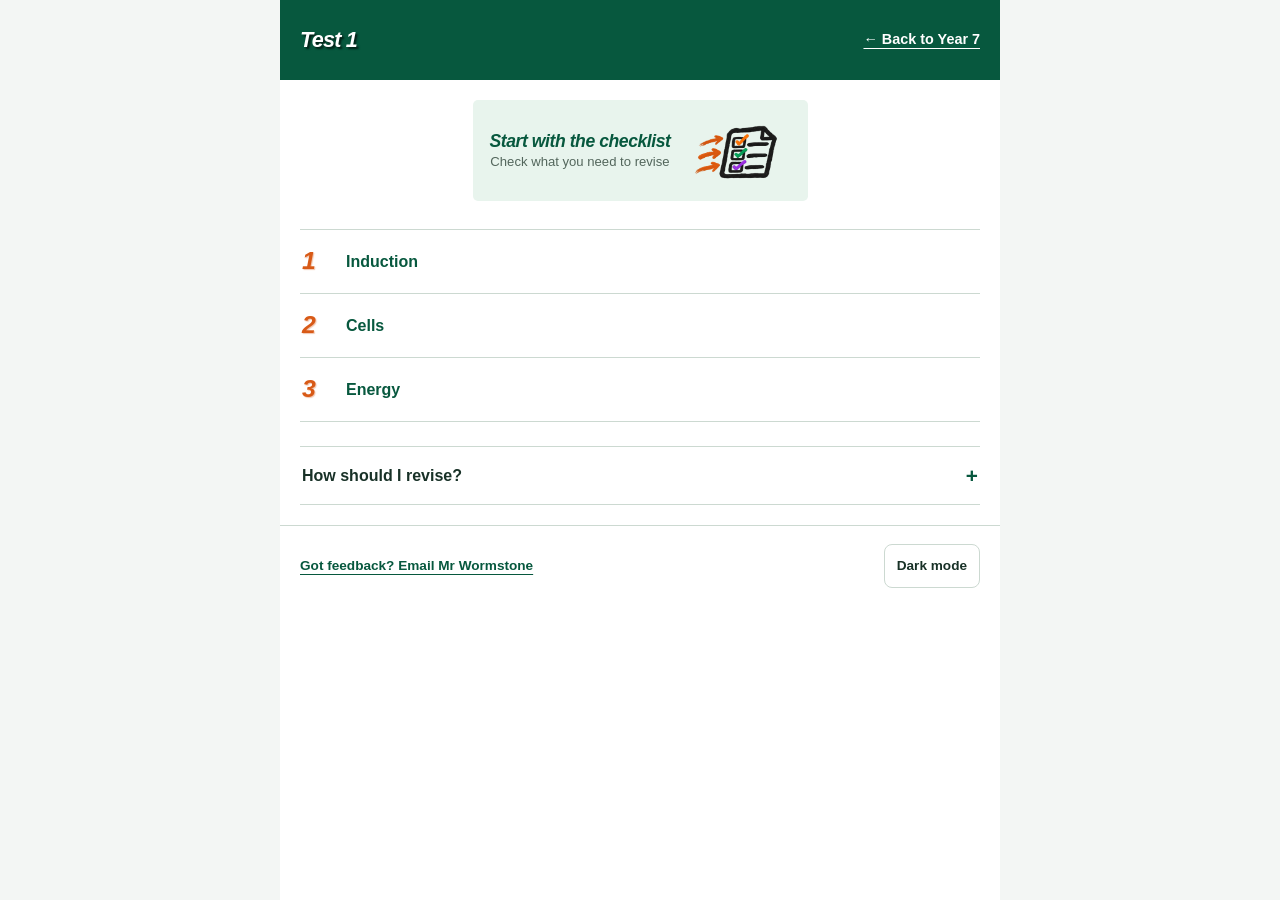
==== commit 0363080f: "Align resource descriptions with heading text" ====
--- a/year-7-test-1.html
+++ b/year-7-test-1.html
@@ -61,7 +61,7 @@
 :root[data-theme=dark] #test>.checklist-link,:root[data-theme=dark] .topic-heading .checklist-link{background:#dcefe1}
 @media(prefers-color-scheme:dark){:root:not([data-theme=light]) #test>.checklist-link,:root:not([data-theme=light]) .topic-heading .checklist-link{background:#dcefe1}}
 @media(max-width:400px){#test>.checklist-link strong,.topic-heading .checklist-link strong{font-size:1rem}#test>.checklist-link .checklist-illustration,.topic-heading .checklist-illustration{width:76px;height:74px}}
-</style><style>#test>.checklist-link>span:not(.sr-only),.topic-heading .checklist-link>span:not(.sr-only){text-align:center}#test>.checklist-link .checklist-illustration,.topic-heading .checklist-illustration{width:112px;height:92px}@media(max-width:400px){#test>.checklist-link .checklist-illustration,.topic-heading .checklist-illustration{width:95px;height:88px}}</style><style>.masthead{background:#07583e;border-bottom:0}.masthead h1,:root[data-theme=dark] .masthead h1{color:#fff;text-shadow:2px 2px 2px rgba(0,0,0,.65);flex:1;min-width:0}.masthead .header-back{color:#fff}.topic-link .topic-label{color:#07583e;font-size:1rem;font-weight:700;white-space:nowrap}:root[data-theme=dark] .topic-link .topic-label{color:#a0e7c1}@media(prefers-color-scheme:dark){:root:not([data-theme=light]) .topic-link .topic-label{color:#a0e7c1}}@media(max-width:400px){.masthead h1,:root[data-page-view]:not([data-page-view=test]) .masthead h1,:root[data-page-view=test] .masthead h1{font-size:1.05rem}}</style><style>/* Test 1 interactive checklists. The printed PDF is built by plc.js. */
+</style><style>#test>.checklist-link>span:not(.sr-only),.topic-heading .checklist-link>span:not(.sr-only){text-align:center}#test>.checklist-link .checklist-illustration,.topic-heading .checklist-illustration{width:112px;height:92px}@media(max-width:400px){#test>.checklist-link .checklist-illustration,.topic-heading .checklist-illustration{width:95px;height:88px}}</style><style>.masthead{background:#07583e;border-bottom:0}.masthead h1,:root[data-theme=dark] .masthead h1{color:#fff;text-shadow:2px 2px 2px rgba(0,0,0,.65);flex:1;min-width:0}.masthead .header-back{color:#fff}.topic-link .topic-label{color:#07583e;font-size:1rem;font-weight:700;white-space:nowrap}:root[data-theme=dark] .topic-link .topic-label{color:#a0e7c1}@media(prefers-color-scheme:dark){:root:not([data-theme=light]) .topic-link .topic-label{color:#a0e7c1}}@media(max-width:400px){.masthead h1,:root[data-page-view]:not([data-page-view=test]) .masthead h1,:root[data-page-view=test] .masthead h1{font-size:1.05rem}}</style><style>.resource-group h3{display:inline-flex;vertical-align:baseline;padding:0;margin:0 9px 9px 0}.resource-group .group-note{display:inline;vertical-align:baseline;position:relative;top:-2px;margin:0;line-height:1.4}</style><style>/* Test 1 interactive checklists. The printed PDF is built by plc.js. */
 button.checklist-link{font:inherit;cursor:pointer;color:inherit}
 button.checklist-link:focus-visible{outline:3px solid var(--focus);outline-offset:3px}
 .plc-dialog{width:min(850px,calc(100vw - 20px));max-height:94dvh;padding:0;border:1px solid #9eb4a7;border-radius:10px;background:#fff;color:#183127;box-shadow:0 22px 80px rgba(0,0,0,.28)}
@@ -75,4 +75,4 @@
 .plc-table{width:100%;border-collapse:collapse;table-layout:fixed}.plc-table th,.plc-table td{text-align:left;vertical-align:middle}.plc-table thead th{padding:9px 11px;border-bottom:2px solid #07583e;font-size:.83rem}.plc-table thead th:last-child{text-align:center;width:154px}.plc-section th{padding:13px 11px 8px;background:#e8f4ed;color:#07583e;font-size:1rem}.plc-item td{padding:10px 11px;border-bottom:1px solid #cbd9d0}.plc-item[data-state=R]{background:#fff0ee}.plc-item[data-state=A]{background:#fff6dc}.plc-item[data-state=G]{background:#e9f7ed}.plc-outcome{line-height:1.35}.plc-rating{white-space:nowrap}.plc-choices{display:flex;justify-content:center;gap:5px}.plc-choice{position:relative;display:inline-flex;align-items:center;justify-content:center;min-width:40px;min-height:40px;border:2px solid #b5c6ba;border-radius:7px;font-size:.9rem;font-weight:800;cursor:pointer;background:#fff}.plc-choice input{position:absolute;opacity:0;width:100%;height:100%;margin:0;cursor:pointer}.plc-choice:has(input:checked){color:#fff;border-color:transparent}.plc-choice.r:has(input:checked){background:#ba352e}.plc-choice.a:has(input:checked){background:#986000}.plc-choice.g:has(input:checked){background:#187146}.plc-choice:hover{border-color:#07583e}
 .plc-footer{display:flex;flex-wrap:wrap;justify-content:space-between;gap:12px;margin-top:18px;padding-top:14px;border-top:1px solid #ccd9d1}.plc-footer a,.plc-reset{font:700 .9rem Arial,sans-serif;color:#07583e}.plc-reset{border:0;background:none;text-decoration:underline;cursor:pointer;padding:5px 0}
 @media(max-width:600px){.plc-dialog{width:calc(100vw - 12px);max-height:97dvh}.plc-body{padding:15px 13px 22px}.plc-table thead{display:none}.plc-table,.plc-table tbody,.plc-item,.plc-item td{display:block;width:100%}.plc-section th{display:block}.plc-item{border-bottom:1px solid #cbd9d0;padding:12px 8px}.plc-item td{border:0;padding:0}.plc-item .plc-rating{margin-top:9px}.plc-choices{justify-content:flex-start}.plc-choice{min-width:45px;min-height:44px}}
-</style></head><body><a class="skip" href="#main">Skip to resources</a><div class="page"><header class="masthead"><h1>Test 1</h1><a class="header-back" href="index.html">← Back to Year 7</a></header><main id="main" class="main" tabindex="-1"><section class="view" data-view="test" id="test" aria-labelledby="test-title"><h2 class="sr-only" id="test-title" tabindex="-1">Test 1 topics</h2><button class="checklist-link" type="button" data-plc="test" aria-haspopup="dialog"><img class="checklist-illustration" src="draft-assets/checklist-three-arrows.png" alt="" width="96" height="80"><span><strong>Start with the checklist</strong><small>Check what you need to revise</small></span></button><nav class="topic-list" aria-label="Test 1 topics"><a class="topic-link" href="#prior"><span class="topic-number" aria-hidden="true">1</span><span class="topic-label">Induction</span></a><a class="topic-link" href="#cells"><span class="topic-number" aria-hidden="true">2</span><span class="topic-label">Cells</span></a><a class="topic-link" href="#energy"><span class="topic-number" aria-hidden="true">3</span><span class="topic-label">Energy</span></a></nav><details class="tips"><summary>How should I revise?</summary><ol class="revision-journey"><li><strong>Check</strong><span>Use your checklist to choose what to revise.</span></li><li><strong>Learn</strong><span>Read a knowledge organiser or use a Smart Bank.</span></li><li><strong>Recall</strong><span>Test what you remember without looking.</span></li><li><strong>Practise</strong><span>Try a quiz or exam-style question pack.</span></li><li><strong>Review</strong><span>Go back to anything you found difficult.</span></li></ol></details></section><section class="view topic-view" data-view="prior" id="prior" aria-labelledby="prior-title" hidden><div class="topic-heading"><h2 class="sr-only" id="prior-title" tabindex="-1">Induction</h2><button class="checklist-link" type="button" data-plc="prior" aria-haspopup="dialog"><img class="checklist-illustration" src="draft-assets/checklist-three-arrows.png" alt="" width="96" height="80"><span><strong>Start with the checklist</strong><small>Check what you need to revise</small></span></button></div><details class="extra-links"><summary>Other resources <span>Videos and websites</span></summary><div class="resource-list"><a class="resource-row" href="https://www.bbc.co.uk/bitesize/topics/zj44jxs/articles/zqgfp4j#z9h646f" target="_blank" rel="noopener noreferrer"><span>Bitesize: Electrical circuits</span><svg class="external-icon" viewbox="0 0 24 24" fill="none" stroke="currentColor" stroke-width="1.8" stroke-linecap="round" stroke-linejoin="round" aria-hidden="true" focusable="false"><path d="M14 4h6v6M20 4l-9 9M19 14v5H5V5h5"></path></svg><span class="sr-only"> (opens in a new tab)</span></a><a class="resource-row" href="https://www.bbc.co.uk/bitesize/topics/zj44jxs/articles/zqryn9q" target="_blank" rel="noopener noreferrer"><span>Bitesize: Circuit symbols</span><svg class="external-icon" viewbox="0 0 24 24" fill="none" stroke="currentColor" stroke-width="1.8" stroke-linecap="round" stroke-linejoin="round" aria-hidden="true" focusable="false"><path d="M14 4h6v6M20 4l-9 9M19 14v5H5V5h5"></path></svg><span class="sr-only"> (opens in a new tab)</span></a><a class="resource-row" href="https://www.bbc.co.uk/bitesize/topics/zvhhvcw/articles/ztbshcw" target="_blank" rel="noopener noreferrer"><span>Bitesize: Fossils</span><svg class="external-icon" viewbox="0 0 24 24" fill="none" stroke="currentColor" stroke-width="1.8" stroke-linecap="round" stroke-linejoin="round" aria-hidden="true" focusable="false"><path d="M14 4h6v6M20 4l-9 9M19 14v5H5V5h5"></path></svg><span class="sr-only"> (opens in a new tab)</span></a><a class="resource-row" href="https://www.youtube.com/watch?v=XougIdelPSs" target="_blank" rel="noopener noreferrer"><span>YouTube: Animal Adaptations</span><svg class="external-icon" viewbox="0 0 24 24" fill="none" stroke="currentColor" stroke-width="1.8" stroke-linecap="round" stroke-linejoin="round" aria-hidden="true" focusable="false"><path d="M14 4h6v6M20 4l-9 9M19 14v5H5V5h5"></path></svg><span class="sr-only"> (opens in a new tab)</span></a><a class="resource-row" href="https://www.bbc.co.uk/bitesize/topics/zvhhvcw/articles/z4vhxbk" target="_blank" rel="noopener noreferrer"><span>Bitesize: Inheritance</span><svg class="external-icon" viewbox="0 0 24 24" fill="none" stroke="currentColor" stroke-width="1.8" stroke-linecap="round" stroke-linejoin="round" aria-hidden="true" focusable="false"><path d="M14 4h6v6M20 4l-9 9M19 14v5H5V5h5"></path></svg><span class="sr-only"> (opens in a new tab)</span></a><a class="resource-row" href="https://www.thenational.academy/teachers/programmes/science-primary-ks2/units/forces-including-simple-machines/lessons/introduction-to-gravity?sid-11fbff=aQZQqNNvjW&amp;sm=0&amp;src=4#video" target="_blank" rel="noopener noreferrer"><span>Oak Academy: Gravity</span><svg class="external-icon" viewbox="0 0 24 24" fill="none" stroke="currentColor" stroke-width="1.8" stroke-linecap="round" stroke-linejoin="round" aria-hidden="true" focusable="false"><path d="M14 4h6v6M20 4l-9 9M19 14v5H5V5h5"></path></svg><span class="sr-only"> (opens in a new tab)</span></a><a class="resource-row" href="http://bbc.co.uk/bitesize/articles/zd3p6g8" target="_blank" rel="noopener noreferrer"><span>Bitesize: Human Life Cycle</span><svg class="external-icon" viewbox="0 0 24 24" fill="none" stroke="currentColor" stroke-width="1.8" stroke-linecap="round" stroke-linejoin="round" aria-hidden="true" focusable="false"><path d="M14 4h6v6M20 4l-9 9M19 14v5H5V5h5"></path></svg><span class="sr-only"> (opens in a new tab)</span></a><a class="resource-row" href="https://www.youtube.com/watch?v=8AysbEMEv50" target="_blank" rel="noopener noreferrer"><span>YouTube: Friction</span><svg class="external-icon" viewbox="0 0 24 24" fill="none" stroke="currentColor" stroke-width="1.8" stroke-linecap="round" stroke-linejoin="round" aria-hidden="true" focusable="false"><path d="M14 4h6v6M20 4l-9 9M19 14v5H5V5h5"></path></svg><span class="sr-only"> (opens in a new tab)</span></a><a class="resource-row" href="https://www.bbc.co.uk/bitesize/articles/zk784xs" target="_blank" rel="noopener noreferrer"><span>Bitesize: Health and Lifestyle</span><svg class="external-icon" viewbox="0 0 24 24" fill="none" stroke="currentColor" stroke-width="1.8" stroke-linecap="round" stroke-linejoin="round" aria-hidden="true" focusable="false"><path d="M14 4h6v6M20 4l-9 9M19 14v5H5V5h5"></path></svg><span class="sr-only"> (opens in a new tab)</span></a><a class="resource-row" href="https://thenational.academy/teachers/programmes/science-primary-ks2/units/the-human-circulatory-system/lessons/how-nutrients-and-water-are-transported-within-humans" target="_blank" rel="noopener noreferrer"><span>Oak Academy: Transport of nutrients</span><svg class="external-icon" viewbox="0 0 24 24" fill="none" stroke="currentColor" stroke-width="1.8" stroke-linecap="round" stroke-linejoin="round" aria-hidden="true" focusable="false"><path d="M14 4h6v6M20 4l-9 9M19 14v5H5V5h5"></path></svg><span class="sr-only"> (opens in a new tab)</span></a><a class="resource-row" href="https://www.youtube.com/watch?v=d65mdTJaJTI" target="_blank" rel="noopener noreferrer"><span>YouTube: Sources of Light</span><svg class="external-icon" viewbox="0 0 24 24" fill="none" stroke="currentColor" stroke-width="1.8" stroke-linecap="round" stroke-linejoin="round" aria-hidden="true" focusable="false"><path d="M14 4h6v6M20 4l-9 9M19 14v5H5V5h5"></path></svg><span class="sr-only"> (opens in a new tab)</span></a><a class="resource-row" href="https://www.bbc.co.uk/bitesize/articles/zdvhxbk" target="_blank" rel="noopener noreferrer"><span>Bitesize: Animal Life Cycles</span><svg class="external-icon" viewbox="0 0 24 24" fill="none" stroke="currentColor" stroke-width="1.8" stroke-linecap="round" stroke-linejoin="round" aria-hidden="true" focusable="false"><path d="M14 4h6v6M20 4l-9 9M19 14v5H5V5h5"></path></svg><span class="sr-only"> (opens in a new tab)</span></a><a class="resource-row" href="https://www.thenational.academy/teachers/programmes/science-primary-ks2/units/reproduction-and-life-cycles-plants/lessons/parts-of-a-flowering-plant-and-what-they-do" target="_blank" rel="noopener noreferrer"><span>Oak Academy: Flowering Plants</span><svg class="external-icon" viewbox="0 0 24 24" fill="none" stroke="currentColor" stroke-width="1.8" stroke-linecap="round" stroke-linejoin="round" aria-hidden="true" focusable="false"><path d="M14 4h6v6M20 4l-9 9M19 14v5H5V5h5"></path></svg><span class="sr-only"> (opens in a new tab)</span></a><a class="resource-row" href="https://www.bbc.co.uk/bitesize/articles/zsq9r2p" target="_blank" rel="noopener noreferrer"><span>Bitesize: Animal Reproduction</span><svg class="external-icon" viewbox="0 0 24 24" fill="none" stroke="currentColor" stroke-width="1.8" stroke-linecap="round" stroke-linejoin="round" aria-hidden="true" focusable="false"><path d="M14 4h6v6M20 4l-9 9M19 14v5H5V5h5"></path></svg><span class="sr-only"> (opens in a new tab)</span></a></div></details></section><section class="view topic-view" data-view="cells" id="cells" aria-labelledby="cells-title" hidden><div class="topic-heading"><h2 class="sr-only" id="cells-title" tabindex="-1">Cells</h2><button class="checklist-link" type="button" data-plc="cells" aria-haspopup="dialog"><img class="checklist-illustration" src="draft-assets/checklist-three-arrows.png" alt="" width="96" height="80"><span><strong>Start with the checklist</strong><small>Check what you need to revise</small></span></button></div><section class="resource-group"><h3><svg class="resource-marker" viewbox="0 0 26 26" aria-hidden="true" focusable="false"><path d="M2 18h6v-5H2zm8 0h6V9h-6zm8 0h6V4h-6z"></path><path d="M20 2h4v4z"></path></svg><span>Smart Bank</span></h3><p class="group-note">Learn in short chunks, then check understanding.</p><div class="resource-list"><a class="resource-row" href="https://www.sceb2.com/year-7/y7-test-1/smart-bank-cell-structure" target="_blank" rel="noopener noreferrer"><span>Cell Structure</span><svg class="external-icon" viewbox="0 0 24 24" fill="none" stroke="currentColor" stroke-width="1.8" stroke-linecap="round" stroke-linejoin="round" aria-hidden="true" focusable="false"><path d="M14 4h6v6M20 4l-9 9M19 14v5H5V5h5"></path></svg><span class="sr-only"> (opens in a new tab)</span></a></div></section><section class="resource-group"><h3><svg class="resource-marker" viewbox="0 0 26 26" aria-hidden="true" focusable="false"><path d="M3 7h16v16H3z" opacity=".48"></path><path d="M7 3h16v16H7z"></path><path d="M11 8h8v2h-8zm0 4h6v2h-6z" fill="var(--paper)"></path></svg><span>Knowledge organisers</span></h3><p class="group-note">Review key facts, then recall from memory.</p><div class="resource-list"><a class="resource-row" href="https://crispinsco.sharepoint.com/:b:/s/Science2/EaCjsT0NlsRKoKEXMbxfmZEBxbVsKmix1TWeNoHZMwvnWA?e=FOeclg" target="_blank" rel="noopener noreferrer"><span>Cell Structure</span><svg class="external-icon" viewbox="0 0 24 24" fill="none" stroke="currentColor" stroke-width="1.8" stroke-linecap="round" stroke-linejoin="round" aria-hidden="true" focusable="false"><path d="M14 4h6v6M20 4l-9 9M19 14v5H5V5h5"></path></svg><span class="sr-only"> (opens in a new tab)</span></a><a class="resource-row" href="https://crispinsco.sharepoint.com/:b:/s/Science2/EUb1kH9o0PBEileGoTgtXKsByEdxcEYMxpnro-EeeEeRdg?e=R5iDre" target="_blank" rel="noopener noreferrer"><span>Respiration and Exercise</span><svg class="external-icon" viewbox="0 0 24 24" fill="none" stroke="currentColor" stroke-width="1.8" stroke-linecap="round" stroke-linejoin="round" aria-hidden="true" focusable="false"><path d="M14 4h6v6M20 4l-9 9M19 14v5H5V5h5"></path></svg><span class="sr-only"> (opens in a new tab)</span></a></div></section><section class="resource-group"><h3><svg class="resource-marker" viewbox="0 0 26 26" aria-hidden="true" focusable="false"><path d="M2 3h8v8H2zm0 12h8v8H2zm12 0h8v8h-8z" opacity=".58"></path><path d="M13 1h10v10H13z"></path><path d="m15 6 2 2 4-5" fill="none" stroke="var(--paper)" stroke-width="2"></path></svg><span>Multiple-choice quizzes</span></h3><p class="group-note">Answer quick questions and check your understanding.</p><div class="resource-list"><a class="resource-row" href="https://forms.office.com/Pages/ResponsePage.aspx?id=vZ1d0Ek7uUebLtY-odObbjkg31WBVA1AhY6lQgBwJP9UMllWSk9KV1pMMTlDNThWU1dZSkoxR1BMVy4u" target="_blank" rel="noopener noreferrer"><span>Cell Organelles</span><svg class="external-icon" viewbox="0 0 24 24" fill="none" stroke="currentColor" stroke-width="1.8" stroke-linecap="round" stroke-linejoin="round" aria-hidden="true" focusable="false"><path d="M14 4h6v6M20 4l-9 9M19 14v5H5V5h5"></path></svg><span class="sr-only"> (opens in a new tab)</span></a><a class="resource-row" href="https://forms.office.com/Pages/ResponsePage.aspx?id=vZ1d0Ek7uUebLtY-odObbjkg31WBVA1AhY6lQgBwJP9UQkxRUTA3MDU5Q0lKVkdPNk81Sk9LSUlPVy4u" target="_blank" rel="noopener noreferrer"><span>Specialised Cells</span><svg class="external-icon" viewbox="0 0 24 24" fill="none" stroke="currentColor" stroke-width="1.8" stroke-linecap="round" stroke-linejoin="round" aria-hidden="true" focusable="false"><path d="M14 4h6v6M20 4l-9 9M19 14v5H5V5h5"></path></svg><span class="sr-only"> (opens in a new tab)</span></a><a class="resource-row" href="https://forms.office.com/Pages/ResponsePage.aspx?id=vZ1d0Ek7uUebLtY-odObbjkg31WBVA1AhY6lQgBwJP9UNlNXTVpIQkFMWkZEVTNSNVc3UzRNUjIzMC4u" target="_blank" rel="noopener noreferrer"><span>Levels of Organisation</span><svg class="external-icon" viewbox="0 0 24 24" fill="none" stroke="currentColor" stroke-width="1.8" stroke-linecap="round" stroke-linejoin="round" aria-hidden="true" focusable="false"><path d="M14 4h6v6M20 4l-9 9M19 14v5H5V5h5"></path></svg><span class="sr-only"> (opens in a new tab)</span></a><a class="resource-row" href="https://forms.office.com/Pages/ResponsePage.aspx?id=vZ1d0Ek7uUebLtY-odObbjkg31WBVA1AhY6lQgBwJP9UMllWSk9KV1pMMTlDNThWU1dZSkoxR1BMVy4u" target="_blank" rel="noopener noreferrer"><span>Cell Division</span><svg class="external-icon" viewbox="0 0 24 24" fill="none" stroke="currentColor" stroke-width="1.8" stroke-linecap="round" stroke-linejoin="round" aria-hidden="true" focusable="false"><path d="M14 4h6v6M20 4l-9 9M19 14v5H5V5h5"></path></svg><span class="sr-only"> (opens in a new tab)</span></a></div></section><section class="resource-group"><h3><svg class="resource-marker" viewbox="0 0 26 26" aria-hidden="true" focusable="false"><path d="M3 2h14l6 6v15H3z"></path><path d="M17 2v6h6" fill="var(--paper)" opacity=".5"></path><path d="M7 13h10v2H7zm0 4h8v2H7z" fill="var(--paper)"></path><path d="m19 12 5 4-5 4z"></path></svg><span>Exam-style questions</span></h3><p class="group-note">Choose a level, then a question pack.</p><details class="level"><summary>Developing</summary><div class="resource-list"><a class="resource-row" href="resources/Exam%20Style%20Questions/Year%207/1.%20Cells/1.%20Developing/Bacteria%20%28D%29.pdf" target="_blank" rel="noopener noreferrer"><span>Bacteria</span><svg class="external-icon" viewbox="0 0 24 24" fill="none" stroke="currentColor" stroke-width="1.8" stroke-linecap="round" stroke-linejoin="round" aria-hidden="true" focusable="false"><path d="M14 4h6v6M20 4l-9 9M19 14v5H5V5h5"></path></svg><span class="sr-only"> (opens in a new tab)</span></a><a class="resource-row" href="resources/Exam%20Style%20Questions/Year%207/1.%20Cells/1.%20Developing/Cell%20Structure%20%28D%29.pdf" target="_blank" rel="noopener noreferrer"><span>Cell Structure</span><svg class="external-icon" viewbox="0 0 24 24" fill="none" stroke="currentColor" stroke-width="1.8" stroke-linecap="round" stroke-linejoin="round" aria-hidden="true" focusable="false"><path d="M14 4h6v6M20 4l-9 9M19 14v5H5V5h5"></path></svg><span class="sr-only"> (opens in a new tab)</span></a><a class="resource-row" href="resources/Exam%20Style%20Questions/Year%207/1.%20Cells/1.%20Developing/Disease%20%28D%29.pdf" target="_blank" rel="noopener noreferrer"><span>Disease</span><svg class="external-icon" viewbox="0 0 24 24" fill="none" stroke="currentColor" stroke-width="1.8" stroke-linecap="round" stroke-linejoin="round" aria-hidden="true" focusable="false"><path d="M14 4h6v6M20 4l-9 9M19 14v5H5V5h5"></path></svg><span class="sr-only"> (opens in a new tab)</span></a><a class="resource-row" href="resources/Exam%20Style%20Questions/Year%207/1.%20Cells/1.%20Developing/Exercise%20%28D%29.pdf" target="_blank" rel="noopener noreferrer"><span>Exercise</span><svg class="external-icon" viewbox="0 0 24 24" fill="none" stroke="currentColor" stroke-width="1.8" stroke-linecap="round" stroke-linejoin="round" aria-hidden="true" focusable="false"><path d="M14 4h6v6M20 4l-9 9M19 14v5H5V5h5"></path></svg><span class="sr-only"> (opens in a new tab)</span></a><a class="resource-row" href="resources/Exam%20Style%20Questions/Year%207/1.%20Cells/1.%20Developing/Levels%20of%20Organisation%20%28D%29.pdf" target="_blank" rel="noopener noreferrer"><span>Levels of Organisation</span><svg class="external-icon" viewbox="0 0 24 24" fill="none" stroke="currentColor" stroke-width="1.8" stroke-linecap="round" stroke-linejoin="round" aria-hidden="true" focusable="false"><path d="M14 4h6v6M20 4l-9 9M19 14v5H5V5h5"></path></svg><span class="sr-only"> (opens in a new tab)</span></a><a class="resource-row" href="resources/Exam%20Style%20Questions/Year%207/1.%20Cells/1.%20Developing/Muscles%20%28D%29.pdf" target="_blank" rel="noopener noreferrer"><span>Muscles</span><svg class="external-icon" viewbox="0 0 24 24" fill="none" stroke="currentColor" stroke-width="1.8" stroke-linecap="round" stroke-linejoin="round" aria-hidden="true" focusable="false"><path d="M14 4h6v6M20 4l-9 9M19 14v5H5V5h5"></path></svg><span class="sr-only"> (opens in a new tab)</span></a><a class="resource-row" href="resources/Exam%20Style%20Questions/Year%207/1.%20Cells/1.%20Developing/Respiration%20%28D%29.pdf" target="_blank" rel="noopener noreferrer"><span>Respiration</span><svg class="external-icon" viewbox="0 0 24 24" fill="none" stroke="currentColor" stroke-width="1.8" stroke-linecap="round" stroke-linejoin="round" aria-hidden="true" focusable="false"><path d="M14 4h6v6M20 4l-9 9M19 14v5H5V5h5"></path></svg><span class="sr-only"> (opens in a new tab)</span></a><a class="resource-row" href="resources/Exam%20Style%20Questions/Year%207/1.%20Cells/1.%20Developing/Specialised%20Cells%20%28D%29.pdf" target="_blank" rel="noopener noreferrer"><span>Specialised Cells</span><svg class="external-icon" viewbox="0 0 24 24" fill="none" stroke="currentColor" stroke-width="1.8" stroke-linecap="round" stroke-linejoin="round" aria-hidden="true" focusable="false"><path d="M14 4h6v6M20 4l-9 9M19 14v5H5V5h5"></path></svg><span class="sr-only"> (opens in a new tab)</span></a></div></details><details class="level"><summary>Secure</summary><div class="resource-list"><a class="resource-row" href="resources/Exam%20Style%20Questions/Year%207/1.%20Cells/2.%20Secure/Bacteria%20%28S%29.pdf" target="_blank" rel="noopener noreferrer"><span>Bacteria</span><svg class="external-icon" viewbox="0 0 24 24" fill="none" stroke="currentColor" stroke-width="1.8" stroke-linecap="round" stroke-linejoin="round" aria-hidden="true" focusable="false"><path d="M14 4h6v6M20 4l-9 9M19 14v5H5V5h5"></path></svg><span class="sr-only"> (opens in a new tab)</span></a><a class="resource-row" href="resources/Exam%20Style%20Questions/Year%207/1.%20Cells/2.%20Secure/Cell%20Structure%20%28S%29.pdf" target="_blank" rel="noopener noreferrer"><span>Cell Structure</span><svg class="external-icon" viewbox="0 0 24 24" fill="none" stroke="currentColor" stroke-width="1.8" stroke-linecap="round" stroke-linejoin="round" aria-hidden="true" focusable="false"><path d="M14 4h6v6M20 4l-9 9M19 14v5H5V5h5"></path></svg><span class="sr-only"> (opens in a new tab)</span></a><a class="resource-row" href="resources/Exam%20Style%20Questions/Year%207/1.%20Cells/2.%20Secure/Disease%20%28S%29.pdf" target="_blank" rel="noopener noreferrer"><span>Disease</span><svg class="external-icon" viewbox="0 0 24 24" fill="none" stroke="currentColor" stroke-width="1.8" stroke-linecap="round" stroke-linejoin="round" aria-hidden="true" focusable="false"><path d="M14 4h6v6M20 4l-9 9M19 14v5H5V5h5"></path></svg><span class="sr-only"> (opens in a new tab)</span></a><a class="resource-row" href="resources/Exam%20Style%20Questions/Year%207/1.%20Cells/2.%20Secure/Exercise%20%28S%29.pdf" target="_blank" rel="noopener noreferrer"><span>Exercise</span><svg class="external-icon" viewbox="0 0 24 24" fill="none" stroke="currentColor" stroke-width="1.8" stroke-linecap="round" stroke-linejoin="round" aria-hidden="true" focusable="false"><path d="M14 4h6v6M20 4l-9 9M19 14v5H5V5h5"></path></svg><span class="sr-only"> (opens in a new tab)</span></a><a class="resource-row" href="resources/Exam%20Style%20Questions/Year%207/1.%20Cells/2.%20Secure/Levels%20of%20Organisation%20%28S%29.pdf" target="_blank" rel="noopener noreferrer"><span>Levels of Organisation</span><svg class="external-icon" viewbox="0 0 24 24" fill="none" stroke="currentColor" stroke-width="1.8" stroke-linecap="round" stroke-linejoin="round" aria-hidden="true" focusable="false"><path d="M14 4h6v6M20 4l-9 9M19 14v5H5V5h5"></path></svg><span class="sr-only"> (opens in a new tab)</span></a><a class="resource-row" href="resources/Exam%20Style%20Questions/Year%207/1.%20Cells/2.%20Secure/Muscles%20%28S%29.pdf" target="_blank" rel="noopener noreferrer"><span>Muscles</span><svg class="external-icon" viewbox="0 0 24 24" fill="none" stroke="currentColor" stroke-width="1.8" stroke-linecap="round" stroke-linejoin="round" aria-hidden="true" focusable="false"><path d="M14 4h6v6M20 4l-9 9M19 14v5H5V5h5"></path></svg><span class="sr-only"> (opens in a new tab)</span></a><a class="resource-row" href="resources/Exam%20Style%20Questions/Year%207/1.%20Cells/2.%20Secure/Respiration%20%28S%29.pdf" target="_blank" rel="noopener noreferrer"><span>Respiration</span><svg class="external-icon" viewbox="0 0 24 24" fill="none" stroke="currentColor" stroke-width="1.8" stroke-linecap="round" stroke-linejoin="round" aria-hidden="true" focusable="false"><path d="M14 4h6v6M20 4l-9 9M19 14v5H5V5h5"></path></svg><span class="sr-only"> (opens in a new tab)</span></a><a class="resource-row" href="resources/Exam%20Style%20Questions/Year%207/1.%20Cells/2.%20Secure/Specialised%20Cells%20%28S%29.pdf" target="_blank" rel="noopener noreferrer"><span>Specialised Cells</span><svg class="external-icon" viewbox="0 0 24 24" fill="none" stroke="currentColor" stroke-width="1.8" stroke-linecap="round" stroke-linejoin="round" aria-hidden="true" focusable="false"><path d="M14 4h6v6M20 4l-9 9M19 14v5H5V5h5"></path></svg><span class="sr-only"> (opens in a new tab)</span></a></div></details><details class="level"><summary>Extending</summary><div class="resource-list"><a class="resource-row" href="resources/Exam%20Style%20Questions/Year%207/1.%20Cells/3.%20Extending/Bacteria%20%28E%29.pdf" target="_blank" rel="noopener noreferrer"><span>Bacteria</span><svg class="external-icon" viewbox="0 0 24 24" fill="none" stroke="currentColor" stroke-width="1.8" stroke-linecap="round" stroke-linejoin="round" aria-hidden="true" focusable="false"><path d="M14 4h6v6M20 4l-9 9M19 14v5H5V5h5"></path></svg><span class="sr-only"> (opens in a new tab)</span></a><a class="resource-row" href="resources/Exam%20Style%20Questions/Year%207/1.%20Cells/3.%20Extending/Cell%20Division%20%28E%29.pdf" target="_blank" rel="noopener noreferrer"><span>Cell Division</span><svg class="external-icon" viewbox="0 0 24 24" fill="none" stroke="currentColor" stroke-width="1.8" stroke-linecap="round" stroke-linejoin="round" aria-hidden="true" focusable="false"><path d="M14 4h6v6M20 4l-9 9M19 14v5H5V5h5"></path></svg><span class="sr-only"> (opens in a new tab)</span></a><a class="resource-row" href="resources/Exam%20Style%20Questions/Year%207/1.%20Cells/3.%20Extending/Cell%20Structure%20%28E%29.pdf" target="_blank" rel="noopener noreferrer"><span>Cell Structure</span><svg class="external-icon" viewbox="0 0 24 24" fill="none" stroke="currentColor" stroke-width="1.8" stroke-linecap="round" stroke-linejoin="round" aria-hidden="true" focusable="false"><path d="M14 4h6v6M20 4l-9 9M19 14v5H5V5h5"></path></svg><span class="sr-only"> (opens in a new tab)</span></a><a class="resource-row" href="resources/Exam%20Style%20Questions/Year%207/1.%20Cells/3.%20Extending/Disease%20%28E%29.pdf" target="_blank" rel="noopener noreferrer"><span>Disease</span><svg class="external-icon" viewbox="0 0 24 24" fill="none" stroke="currentColor" stroke-width="1.8" stroke-linecap="round" stroke-linejoin="round" aria-hidden="true" focusable="false"><path d="M14 4h6v6M20 4l-9 9M19 14v5H5V5h5"></path></svg><span class="sr-only"> (opens in a new tab)</span></a><a class="resource-row" href="resources/Exam%20Style%20Questions/Year%207/1.%20Cells/3.%20Extending/Exercise%20%28E%29.pdf" target="_blank" rel="noopener noreferrer"><span>Exercise</span><svg class="external-icon" viewbox="0 0 24 24" fill="none" stroke="currentColor" stroke-width="1.8" stroke-linecap="round" stroke-linejoin="round" aria-hidden="true" focusable="false"><path d="M14 4h6v6M20 4l-9 9M19 14v5H5V5h5"></path></svg><span class="sr-only"> (opens in a new tab)</span></a><a class="resource-row" href="resources/Exam%20Style%20Questions/Year%207/1.%20Cells/3.%20Extending/Levels%20of%20Organisation%20%28E%29.pdf" target="_blank" rel="noopener noreferrer"><span>Levels of Organisation</span><svg class="external-icon" viewbox="0 0 24 24" fill="none" stroke="currentColor" stroke-width="1.8" stroke-linecap="round" stroke-linejoin="round" aria-hidden="true" focusable="false"><path d="M14 4h6v6M20 4l-9 9M19 14v5H5V5h5"></path></svg><span class="sr-only"> (opens in a new tab)</span></a><a class="resource-row" href="resources/Exam%20Style%20Questions/Year%207/1.%20Cells/3.%20Extending/Microscopes%20%28E%29.pdf" target="_blank" rel="noopener noreferrer"><span>Microscopes</span><svg class="external-icon" viewbox="0 0 24 24" fill="none" stroke="currentColor" stroke-width="1.8" stroke-linecap="round" stroke-linejoin="round" aria-hidden="true" focusable="false"><path d="M14 4h6v6M20 4l-9 9M19 14v5H5V5h5"></path></svg><span class="sr-only"> (opens in a new tab)</span></a><a class="resource-row" href="resources/Exam%20Style%20Questions/Year%207/1.%20Cells/3.%20Extending/Muscles%20%28E%29.pdf" target="_blank" rel="noopener noreferrer"><span>Muscles</span><svg class="external-icon" viewbox="0 0 24 24" fill="none" stroke="currentColor" stroke-width="1.8" stroke-linecap="round" stroke-linejoin="round" aria-hidden="true" focusable="false"><path d="M14 4h6v6M20 4l-9 9M19 14v5H5V5h5"></path></svg><span class="sr-only"> (opens in a new tab)</span></a><a class="resource-row" href="resources/Exam%20Style%20Questions/Year%207/1.%20Cells/3.%20Extending/Respiration%20%28E%29.pdf" target="_blank" rel="noopener noreferrer"><span>Respiration</span><svg class="external-icon" viewbox="0 0 24 24" fill="none" stroke="currentColor" stroke-width="1.8" stroke-linecap="round" stroke-linejoin="round" aria-hidden="true" focusable="false"><path d="M14 4h6v6M20 4l-9 9M19 14v5H5V5h5"></path></svg><span class="sr-only"> (opens in a new tab)</span></a><a class="resource-row" href="resources/Exam%20Style%20Questions/Year%207/1.%20Cells/3.%20Extending/Specialised%20Cells%20%28E%29.pdf" target="_blank" rel="noopener noreferrer"><span>Specialised Cells</span><svg class="external-icon" viewbox="0 0 24 24" fill="none" stroke="currentColor" stroke-width="1.8" stroke-linecap="round" stroke-linejoin="round" aria-hidden="true" focusable="false"><path d="M14 4h6v6M20 4l-9 9M19 14v5H5V5h5"></path></svg><span class="sr-only"> (opens in a new tab)</span></a></div></details></section><details class="extra-links"><summary>Other resources <span>Videos and websites</span></summary><div class="resource-list"><a class="resource-row" href="http://bbc.co.uk/bitesize/articles/zkm7wnb" target="_blank" rel="noopener noreferrer"><span>Bitesize: Plant vs. Animal Cells</span><svg class="external-icon" viewbox="0 0 24 24" fill="none" stroke="currentColor" stroke-width="1.8" stroke-linecap="round" stroke-linejoin="round" aria-hidden="true" focusable="false"><path d="M14 4h6v6M20 4l-9 9M19 14v5H5V5h5"></path></svg><span class="sr-only"> (opens in a new tab)</span></a><a class="resource-row" href="https://www.youtube.com/watch?v=SLASEguBrhg" target="_blank" rel="noopener noreferrer"><span>YouTube: Structure of Cells</span><svg class="external-icon" viewbox="0 0 24 24" fill="none" stroke="currentColor" stroke-width="1.8" stroke-linecap="round" stroke-linejoin="round" aria-hidden="true" focusable="false"><path d="M14 4h6v6M20 4l-9 9M19 14v5H5V5h5"></path></svg><span class="sr-only"> (opens in a new tab)</span></a><a class="resource-row" href="https://www.thenational.academy/teachers/programmes/science-secondary-ks3/units/cells/lessons/observing-cells-with-a-light-microscope?sid-d27b10=1dDEZP1KqP&amp;sm=0&amp;src=4#lesson-details" target="_blank" rel="noopener noreferrer"><span>Oak Academy: Using a Microscope</span><svg class="external-icon" viewbox="0 0 24 24" fill="none" stroke="currentColor" stroke-width="1.8" stroke-linecap="round" stroke-linejoin="round" aria-hidden="true" focusable="false"><path d="M14 4h6v6M20 4l-9 9M19 14v5H5V5h5"></path></svg><span class="sr-only"> (opens in a new tab)</span></a><a class="resource-row" href="https://senecalearning.com/en-GB/revision-notes/ks3/science/national-curriculum/1-1-16-specialised-cells" target="_blank" rel="noopener noreferrer"><span>Seneca: Specialised Cells</span><svg class="external-icon" viewbox="0 0 24 24" fill="none" stroke="currentColor" stroke-width="1.8" stroke-linecap="round" stroke-linejoin="round" aria-hidden="true" focusable="false"><path d="M14 4h6v6M20 4l-9 9M19 14v5H5V5h5"></path></svg><span class="sr-only"> (opens in a new tab)</span></a><a class="resource-row" href="https://www.bbc.co.uk/bitesize/articles/zrp3ydm#zd82qfr" target="_blank" rel="noopener noreferrer"><span>Bitesize: Levels of Organisation</span><svg class="external-icon" viewbox="0 0 24 24" fill="none" stroke="currentColor" stroke-width="1.8" stroke-linecap="round" stroke-linejoin="round" aria-hidden="true" focusable="false"><path d="M14 4h6v6M20 4l-9 9M19 14v5H5V5h5"></path></svg><span class="sr-only"> (opens in a new tab)</span></a><a class="resource-row" href="https://www.youtube.com/watch?v=XCaMNltI2C0" target="_blank" rel="noopener noreferrer"><span>YouTube: Levels of Organisation</span><svg class="external-icon" viewbox="0 0 24 24" fill="none" stroke="currentColor" stroke-width="1.8" stroke-linecap="round" stroke-linejoin="round" aria-hidden="true" focusable="false"><path d="M14 4h6v6M20 4l-9 9M19 14v5H5V5h5"></path></svg><span class="sr-only"> (opens in a new tab)</span></a><a class="resource-row" href="https://www.thenational.academy/teachers/programmes/biology-secondary-ks4-higher-aqa/units/cell-division-mitosis-and-meiosis/lessons/the-cell-cycle-and-cell-division-mitosis" target="_blank" rel="noopener noreferrer"><span>Oak Academy: Cell Division</span><svg class="external-icon" viewbox="0 0 24 24" fill="none" stroke="currentColor" stroke-width="1.8" stroke-linecap="round" stroke-linejoin="round" aria-hidden="true" focusable="false"><path d="M14 4h6v6M20 4l-9 9M19 14v5H5V5h5"></path></svg><span class="sr-only"> (opens in a new tab)</span></a></div></details></section><section class="view topic-view" data-view="energy" id="energy" aria-labelledby="energy-title" hidden><div class="topic-heading"><h2 class="sr-only" id="energy-title" tabindex="-1">Energy</h2><button class="checklist-link" type="button" data-plc="energy" aria-haspopup="dialog"><img class="checklist-illustration" src="draft-assets/checklist-three-arrows.png" alt="" width="96" height="80"><span><strong>Start with the checklist</strong><small>Check what you need to revise</small></span></button></div><section class="resource-group"><h3><svg class="resource-marker" viewbox="0 0 26 26" aria-hidden="true" focusable="false"><path d="M2 18h6v-5H2zm8 0h6V9h-6zm8 0h6V4h-6z"></path><path d="M20 2h4v4z"></path></svg><span>Smart Bank</span></h3><p class="group-note">Learn in short chunks, then check understanding.</p><div class="resource-list"><a class="resource-row" href="https://www.sceb2.com/year-7/y7-test-1/smart-bank-energy-stores-and-transfers" target="_blank" rel="noopener noreferrer"><span>Energy Stores and Transfers</span><svg class="external-icon" viewbox="0 0 24 24" fill="none" stroke="currentColor" stroke-width="1.8" stroke-linecap="round" stroke-linejoin="round" aria-hidden="true" focusable="false"><path d="M14 4h6v6M20 4l-9 9M19 14v5H5V5h5"></path></svg><span class="sr-only"> (opens in a new tab)</span></a></div></section><section class="resource-group"><h3><svg class="resource-marker" viewbox="0 0 26 26" aria-hidden="true" focusable="false"><path d="M3 7h16v16H3z" opacity=".48"></path><path d="M7 3h16v16H7z"></path><path d="M11 8h8v2h-8zm0 4h6v2h-6z" fill="var(--paper)"></path></svg><span>Knowledge organisers</span></h3><p class="group-note">Review key facts, then recall from memory.</p><div class="resource-list"><a class="resource-row" href="https://crispinsco.sharepoint.com/:b:/s/Science2/Efn5EAfJ2mpLgjzk2qj0NjwBNM3VzmGwlP_m7RBM3ZwmKg?e=PVbmAg" target="_blank" rel="noopener noreferrer"><span>Energy Stores and Transfers</span><svg class="external-icon" viewbox="0 0 24 24" fill="none" stroke="currentColor" stroke-width="1.8" stroke-linecap="round" stroke-linejoin="round" aria-hidden="true" focusable="false"><path d="M14 4h6v6M20 4l-9 9M19 14v5H5V5h5"></path></svg><span class="sr-only"> (opens in a new tab)</span></a><a class="resource-row" href="https://crispinsco.sharepoint.com/:b:/s/Science2/EZRMOWqP3R1FgS-S9KgxQgMB-xjbud7ilAWToDbzBwNjHQ?e=9PcIUw" target="_blank" rel="noopener noreferrer"><span>Energy Resources</span><svg class="external-icon" viewbox="0 0 24 24" fill="none" stroke="currentColor" stroke-width="1.8" stroke-linecap="round" stroke-linejoin="round" aria-hidden="true" focusable="false"><path d="M14 4h6v6M20 4l-9 9M19 14v5H5V5h5"></path></svg><span class="sr-only"> (opens in a new tab)</span></a></div></section><section class="resource-group"><h3><svg class="resource-marker" viewbox="0 0 26 26" aria-hidden="true" focusable="false"><path d="M2 3h8v8H2zm0 12h8v8H2zm12 0h8v8h-8z" opacity=".58"></path><path d="M13 1h10v10H13z"></path><path d="m15 6 2 2 4-5" fill="none" stroke="var(--paper)" stroke-width="2"></path></svg><span>Multiple-choice quizzes</span></h3><p class="group-note">Answer quick questions and check your understanding.</p><div class="resource-list"><a class="resource-row" href="https://forms.office.com/Pages/ResponsePage.aspx?id=vZ1d0Ek7uUebLtY-odObbjkg31WBVA1AhY6lQgBwJP9UQUJRMjdETzdUMVFCN1VPMks1ODVBODRLVi4u" target="_blank" rel="noopener noreferrer"><span>Energy Stores</span><svg class="external-icon" viewbox="0 0 24 24" fill="none" stroke="currentColor" stroke-width="1.8" stroke-linecap="round" stroke-linejoin="round" aria-hidden="true" focusable="false"><path d="M14 4h6v6M20 4l-9 9M19 14v5H5V5h5"></path></svg><span class="sr-only"> (opens in a new tab)</span></a><a class="resource-row" href="https://forms.office.com/Pages/ResponsePage.aspx?id=vZ1d0Ek7uUebLtY-odObbjkg31WBVA1AhY6lQgBwJP9UNUFBOEozRlpCOE84SjdVN1JHUkVLN1VYQy4u" target="_blank" rel="noopener noreferrer"><span>Energy Transfers</span><svg class="external-icon" viewbox="0 0 24 24" fill="none" stroke="currentColor" stroke-width="1.8" stroke-linecap="round" stroke-linejoin="round" aria-hidden="true" focusable="false"><path d="M14 4h6v6M20 4l-9 9M19 14v5H5V5h5"></path></svg><span class="sr-only"> (opens in a new tab)</span></a><a class="resource-row" href="https://forms.office.com/Pages/ResponsePage.aspx?id=vZ1d0Ek7uUebLtY-odObbjkg31WBVA1AhY6lQgBwJP9UQ0hMU01FNTVQNFMwMDhLWUZENzgwNDVMTi4u" target="_blank" rel="noopener noreferrer"><span>Fossil Fuels</span><svg class="external-icon" viewbox="0 0 24 24" fill="none" stroke="currentColor" stroke-width="1.8" stroke-linecap="round" stroke-linejoin="round" aria-hidden="true" focusable="false"><path d="M14 4h6v6M20 4l-9 9M19 14v5H5V5h5"></path></svg><span class="sr-only"> (opens in a new tab)</span></a><a class="resource-row" href="https://forms.office.com/Pages/ResponsePage.aspx?id=vZ1d0Ek7uUebLtY-odObbjkg31WBVA1AhY6lQgBwJP9URU9HNlVLWkZXS0ZFWkc4TEJKUjQ0UlRMRC4u" target="_blank" rel="noopener noreferrer"><span>Renewable Energy</span><svg class="external-icon" viewbox="0 0 24 24" fill="none" stroke="currentColor" stroke-width="1.8" stroke-linecap="round" stroke-linejoin="round" aria-hidden="true" focusable="false"><path d="M14 4h6v6M20 4l-9 9M19 14v5H5V5h5"></path></svg><span class="sr-only"> (opens in a new tab)</span></a></div></section><section class="resource-group"><h3><svg class="resource-marker" viewbox="0 0 26 26" aria-hidden="true" focusable="false"><path d="M3 2h14l6 6v15H3z"></path><path d="M17 2v6h6" fill="var(--paper)" opacity=".5"></path><path d="M7 13h10v2H7zm0 4h8v2H7z" fill="var(--paper)"></path><path d="m19 12 5 4-5 4z"></path></svg><span>Exam-style questions</span></h3><p class="group-note">Choose a level, then a question pack.</p><details class="level"><summary>Developing</summary><div class="resource-list"><a class="resource-row" href="resources/Exam%20Style%20Questions/Year%207/2.%20Energy/1.%20Developing/Efficiency%20%28D%29.pdf" target="_blank" rel="noopener noreferrer"><span>Efficiency</span><svg class="external-icon" viewbox="0 0 24 24" fill="none" stroke="currentColor" stroke-width="1.8" stroke-linecap="round" stroke-linejoin="round" aria-hidden="true" focusable="false"><path d="M14 4h6v6M20 4l-9 9M19 14v5H5V5h5"></path></svg><span class="sr-only"> (opens in a new tab)</span></a><a class="resource-row" href="resources/Exam%20Style%20Questions/Year%207/2.%20Energy/1.%20Developing/Energy%20Transfers%20%28D%29.pdf" target="_blank" rel="noopener noreferrer"><span>Energy Transfers</span><svg class="external-icon" viewbox="0 0 24 24" fill="none" stroke="currentColor" stroke-width="1.8" stroke-linecap="round" stroke-linejoin="round" aria-hidden="true" focusable="false"><path d="M14 4h6v6M20 4l-9 9M19 14v5H5V5h5"></path></svg><span class="sr-only"> (opens in a new tab)</span></a><a class="resource-row" href="resources/Exam%20Style%20Questions/Year%207/2.%20Energy/1.%20Developing/Fossil%20Fuels%20%28D%29.pdf" target="_blank" rel="noopener noreferrer"><span>Fossil Fuels</span><svg class="external-icon" viewbox="0 0 24 24" fill="none" stroke="currentColor" stroke-width="1.8" stroke-linecap="round" stroke-linejoin="round" aria-hidden="true" focusable="false"><path d="M14 4h6v6M20 4l-9 9M19 14v5H5V5h5"></path></svg><span class="sr-only"> (opens in a new tab)</span></a><a class="resource-row" href="resources/Exam%20Style%20Questions/Year%207/2.%20Energy/1.%20Developing/Global%20Warming%20%28D%29.pdf" target="_blank" rel="noopener noreferrer"><span>Global Warming</span><svg class="external-icon" viewbox="0 0 24 24" fill="none" stroke="currentColor" stroke-width="1.8" stroke-linecap="round" stroke-linejoin="round" aria-hidden="true" focusable="false"><path d="M14 4h6v6M20 4l-9 9M19 14v5H5V5h5"></path></svg><span class="sr-only"> (opens in a new tab)</span></a><a class="resource-row" href="resources/Exam%20Style%20Questions/Year%207/2.%20Energy/1.%20Developing/Pesticides%20%28D%29.pdf" target="_blank" rel="noopener noreferrer"><span>Pesticides</span><svg class="external-icon" viewbox="0 0 24 24" fill="none" stroke="currentColor" stroke-width="1.8" stroke-linecap="round" stroke-linejoin="round" aria-hidden="true" focusable="false"><path d="M14 4h6v6M20 4l-9 9M19 14v5H5V5h5"></path></svg><span class="sr-only"> (opens in a new tab)</span></a><a class="resource-row" href="resources/Exam%20Style%20Questions/Year%207/2.%20Energy/1.%20Developing/Renewable%20Energy%20%28D%29.pdf" target="_blank" rel="noopener noreferrer"><span>Renewable Energy</span><svg class="external-icon" viewbox="0 0 24 24" fill="none" stroke="currentColor" stroke-width="1.8" stroke-linecap="round" stroke-linejoin="round" aria-hidden="true" focusable="false"><path d="M14 4h6v6M20 4l-9 9M19 14v5H5V5h5"></path></svg><span class="sr-only"> (opens in a new tab)</span></a></div></details><details class="level"><summary>Secure</summary><div class="resource-list"><a class="resource-row" href="resources/Exam%20Style%20Questions/Year%207/2.%20Energy/2.%20Secure/Efficiency%20%28S%29.pdf" target="_blank" rel="noopener noreferrer"><span>Efficiency</span><svg class="external-icon" viewbox="0 0 24 24" fill="none" stroke="currentColor" stroke-width="1.8" stroke-linecap="round" stroke-linejoin="round" aria-hidden="true" focusable="false"><path d="M14 4h6v6M20 4l-9 9M19 14v5H5V5h5"></path></svg><span class="sr-only"> (opens in a new tab)</span></a><a class="resource-row" href="resources/Exam%20Style%20Questions/Year%207/2.%20Energy/2.%20Secure/Electromagnets%20%28S%29.pdf" target="_blank" rel="noopener noreferrer"><span>Electromagnets</span><svg class="external-icon" viewbox="0 0 24 24" fill="none" stroke="currentColor" stroke-width="1.8" stroke-linecap="round" stroke-linejoin="round" aria-hidden="true" focusable="false"><path d="M14 4h6v6M20 4l-9 9M19 14v5H5V5h5"></path></svg><span class="sr-only"> (opens in a new tab)</span></a><a class="resource-row" href="resources/Exam%20Style%20Questions/Year%207/2.%20Energy/2.%20Secure/Energy%20Transfers%20%28S%29.pdf" target="_blank" rel="noopener noreferrer"><span>Energy Transfers</span><svg class="external-icon" viewbox="0 0 24 24" fill="none" stroke="currentColor" stroke-width="1.8" stroke-linecap="round" stroke-linejoin="round" aria-hidden="true" focusable="false"><path d="M14 4h6v6M20 4l-9 9M19 14v5H5V5h5"></path></svg><span class="sr-only"> (opens in a new tab)</span></a><a class="resource-row" href="resources/Exam%20Style%20Questions/Year%207/2.%20Energy/2.%20Secure/Fossil%20Fuels%20%28S%29.pdf" target="_blank" rel="noopener noreferrer"><span>Fossil Fuels</span><svg class="external-icon" viewbox="0 0 24 24" fill="none" stroke="currentColor" stroke-width="1.8" stroke-linecap="round" stroke-linejoin="round" aria-hidden="true" focusable="false"><path d="M14 4h6v6M20 4l-9 9M19 14v5H5V5h5"></path></svg><span class="sr-only"> (opens in a new tab)</span></a><a class="resource-row" href="resources/Exam%20Style%20Questions/Year%207/2.%20Energy/2.%20Secure/Global%20Warming%20%28S%29.pdf" target="_blank" rel="noopener noreferrer"><span>Global Warming</span><svg class="external-icon" viewbox="0 0 24 24" fill="none" stroke="currentColor" stroke-width="1.8" stroke-linecap="round" stroke-linejoin="round" aria-hidden="true" focusable="false"><path d="M14 4h6v6M20 4l-9 9M19 14v5H5V5h5"></path></svg><span class="sr-only"> (opens in a new tab)</span></a><a class="resource-row" href="resources/Exam%20Style%20Questions/Year%207/2.%20Energy/2.%20Secure/Pesticides%20%28S%29.pdf" target="_blank" rel="noopener noreferrer"><span>Pesticides</span><svg class="external-icon" viewbox="0 0 24 24" fill="none" stroke="currentColor" stroke-width="1.8" stroke-linecap="round" stroke-linejoin="round" aria-hidden="true" focusable="false"><path d="M14 4h6v6M20 4l-9 9M19 14v5H5V5h5"></path></svg><span class="sr-only"> (opens in a new tab)</span></a><a class="resource-row" href="resources/Exam%20Style%20Questions/Year%207/2.%20Energy/2.%20Secure/Renewable%20Energy%20%28S%29.pdf" target="_blank" rel="noopener noreferrer"><span>Renewable Energy</span><svg class="external-icon" viewbox="0 0 24 24" fill="none" stroke="currentColor" stroke-width="1.8" stroke-linecap="round" stroke-linejoin="round" aria-hidden="true" focusable="false"><path d="M14 4h6v6M20 4l-9 9M19 14v5H5V5h5"></path></svg><span class="sr-only"> (opens in a new tab)</span></a></div></details><details class="level"><summary>Extending</summary><div class="resource-list"><a class="resource-row" href="resources/Exam%20Style%20Questions/Year%207/2.%20Energy/3.%20Extending/Efficiency%20%28E%29.pdf" target="_blank" rel="noopener noreferrer"><span>Efficiency</span><svg class="external-icon" viewbox="0 0 24 24" fill="none" stroke="currentColor" stroke-width="1.8" stroke-linecap="round" stroke-linejoin="round" aria-hidden="true" focusable="false"><path d="M14 4h6v6M20 4l-9 9M19 14v5H5V5h5"></path></svg><span class="sr-only"> (opens in a new tab)</span></a><a class="resource-row" href="resources/Exam%20Style%20Questions/Year%207/2.%20Energy/3.%20Extending/Energy%20Transfers%20%28E%29.pdf" target="_blank" rel="noopener noreferrer"><span>Energy Transfers</span><svg class="external-icon" viewbox="0 0 24 24" fill="none" stroke="currentColor" stroke-width="1.8" stroke-linecap="round" stroke-linejoin="round" aria-hidden="true" focusable="false"><path d="M14 4h6v6M20 4l-9 9M19 14v5H5V5h5"></path></svg><span class="sr-only"> (opens in a new tab)</span></a><a class="resource-row" href="resources/Exam%20Style%20Questions/Year%207/2.%20Energy/3.%20Extending/Fossil%20Fuels%20%28E%29.pdf" target="_blank" rel="noopener noreferrer"><span>Fossil Fuels</span><svg class="external-icon" viewbox="0 0 24 24" fill="none" stroke="currentColor" stroke-width="1.8" stroke-linecap="round" stroke-linejoin="round" aria-hidden="true" focusable="false"><path d="M14 4h6v6M20 4l-9 9M19 14v5H5V5h5"></path></svg><span class="sr-only"> (opens in a new tab)</span></a><a class="resource-row" href="resources/Exam%20Style%20Questions/Year%207/2.%20Energy/3.%20Extending/Global%20Warming%20%28E%29.pdf" target="_blank" rel="noopener noreferrer"><span>Global Warming</span><svg class="external-icon" viewbox="0 0 24 24" fill="none" stroke="currentColor" stroke-width="1.8" stroke-linecap="round" stroke-linejoin="round" aria-hidden="true" focusable="false"><path d="M14 4h6v6M20 4l-9 9M19 14v5H5V5h5"></path></svg><span class="sr-only"> (opens in a new tab)</span></a><a class="resource-row" href="resources/Exam%20Style%20Questions/Year%207/2.%20Energy/3.%20Extending/Pesticides%20%28E%29.pdf" target="_blank" rel="noopener noreferrer"><span>Pesticides</span><svg class="external-icon" viewbox="0 0 24 24" fill="none" stroke="currentColor" stroke-width="1.8" stroke-linecap="round" stroke-linejoin="round" aria-hidden="true" focusable="false"><path d="M14 4h6v6M20 4l-9 9M19 14v5H5V5h5"></path></svg><span class="sr-only"> (opens in a new tab)</span></a><a class="resource-row" href="resources/Exam%20Style%20Questions/Year%207/2.%20Energy/3.%20Extending/Renewable%20Energy%20%28E%29.pdf" target="_blank" rel="noopener noreferrer"><span>Renewable Energy</span><svg class="external-icon" viewbox="0 0 24 24" fill="none" stroke="currentColor" stroke-width="1.8" stroke-linecap="round" stroke-linejoin="round" aria-hidden="true" focusable="false"><path d="M14 4h6v6M20 4l-9 9M19 14v5H5V5h5"></path></svg><span class="sr-only"> (opens in a new tab)</span></a></div></details></section><details class="extra-links"><summary>Other resources <span>Videos and websites</span></summary><div class="resource-list"><a class="resource-row" href="https://www.bbc.co.uk/bitesize/articles/zg2sn9q" target="_blank" rel="noopener noreferrer"><span>Bitesize: Energy Stores</span><svg class="external-icon" viewbox="0 0 24 24" fill="none" stroke="currentColor" stroke-width="1.8" stroke-linecap="round" stroke-linejoin="round" aria-hidden="true" focusable="false"><path d="M14 4h6v6M20 4l-9 9M19 14v5H5V5h5"></path></svg><span class="sr-only"> (opens in a new tab)</span></a><a class="resource-row" href="https://www.thenational.academy/teachers/programmes/science-secondary-ks3/units/forces/lessons/transferring-energy?sid-aee62c=fl7x8na8AF&amp;sm=0&amp;src=4" target="_blank" rel="noopener noreferrer"><span>Oak Academy: Energy Transfers</span><svg class="external-icon" viewbox="0 0 24 24" fill="none" stroke="currentColor" stroke-width="1.8" stroke-linecap="round" stroke-linejoin="round" aria-hidden="true" focusable="false"><path d="M14 4h6v6M20 4l-9 9M19 14v5H5V5h5"></path></svg><span class="sr-only"> (opens in a new tab)</span></a><a class="resource-row" href="https://www.youtube.com/watch?v=VUworhvk5rw" target="_blank" rel="noopener noreferrer"><span>YouTube: Energy Stores and Transfers</span><svg class="external-icon" viewbox="0 0 24 24" fill="none" stroke="currentColor" stroke-width="1.8" stroke-linecap="round" stroke-linejoin="round" aria-hidden="true" focusable="false"><path d="M14 4h6v6M20 4l-9 9M19 14v5H5V5h5"></path></svg><span class="sr-only"> (opens in a new tab)</span></a><a class="resource-row" href="https://senecalearning.com/en-GB/revision-notes/ks3/science/national-curriculum/3-1-5-efficiency-of-energy-transfer" target="_blank" rel="noopener noreferrer"><span>Seneca: Efficiency of Energy Transfers</span><svg class="external-icon" viewbox="0 0 24 24" fill="none" stroke="currentColor" stroke-width="1.8" stroke-linecap="round" stroke-linejoin="round" aria-hidden="true" focusable="false"><path d="M14 4h6v6M20 4l-9 9M19 14v5H5V5h5"></path></svg><span class="sr-only"> (opens in a new tab)</span></a><a class="resource-row" href="https://www.youtube.com/watch?v=1kUE0BZtTRc" target="_blank" rel="noopener noreferrer"><span>YouTube: Renewable Energy</span><svg class="external-icon" viewbox="0 0 24 24" fill="none" stroke="currentColor" stroke-width="1.8" stroke-linecap="round" stroke-linejoin="round" aria-hidden="true" focusable="false"><path d="M14 4h6v6M20 4l-9 9M19 14v5H5V5h5"></path></svg><span class="sr-only"> (opens in a new tab)</span></a><a class="resource-row" href="https://senecalearning.com/en-GB/revision-notes/ks3/geography/national-curriculum/7-2-2-fossil-fuels" target="_blank" rel="noopener noreferrer"><span>Seneca: Fossil Fuels</span><svg class="external-icon" viewbox="0 0 24 24" fill="none" stroke="currentColor" stroke-width="1.8" stroke-linecap="round" stroke-linejoin="round" aria-hidden="true" focusable="false"><path d="M14 4h6v6M20 4l-9 9M19 14v5H5V5h5"></path></svg><span class="sr-only"> (opens in a new tab)</span></a></div></details></section></main><footer class="footer"><a class="footer-back" href="#test" hidden>← Back to topics</a><a class="feedback-link" href="mailto:wormstonel@crispins.co.uk">Got feedback? Email Mr Wormstone</a><button class="theme" id="theme" type="button" aria-pressed="false">Dark mode</button></footer></div><dialog class="plc-dialog" id="plc-dialog" aria-labelledby="plc-title"><div class="plc-toolbar"><button class="plc-action" id="plc-print" type="button">Print a copy</button><button class="plc-close" id="plc-close" type="button" aria-label="Close checklist">×</button></div><div class="plc-body"><h2 id="plc-title">Checklist</h2><p class="plc-intro">Choose red, amber or green for each learning outcome.</p><table class="plc-table"><thead><tr><th scope="col">Learning outcome</th><th scope="col">My RAG rating</th></tr></thead><tbody id="plc-table-body"></tbody></table><div class="plc-footer"><a id="plc-original" href="#" target="_blank" rel="noopener noreferrer">Open the original PDF <span class="sr-only">(opens in a new tab)</span></a><button class="plc-reset" id="plc-reset" type="button">Clear my ratings</button></div></div></dialog><script>(()=>{const views=[...document.querySelectorAll('[data-view]')],ids=new Set(views.map(v=>v.dataset.view)),names={"prior": "Induction", "cells": "Cells", "energy": "Energy"};function show(focus){let id=decodeURIComponent(location.hash.slice(1));if(!ids.has(id))id='test';for(const v of views)v.hidden=v.dataset.view!==id;document.documentElement.dataset.pageView=id;document.querySelector('.footer-back').hidden=id==='test';document.querySelector('.masthead h1').textContent=id==='test'?'Test 1':'Test 1: '+names[id];const back=document.querySelector('.header-back');back.href=id==='test'?'index.html':'#test';back.textContent=id==='test'?'← Back to Year 7':'← Back to topics';document.title=(id==='test'?'Year 7 Test 1':'Test 1: '+names[id])+' · Exam Bank';if(focus){const h=document.getElementById(id+'-title');if(h)h.focus({preventScroll:true});window.scrollTo(0,0)}}window.addEventListener('hashchange',()=>show(true));show(false);const b=document.getElementById('theme'),root=document.documentElement,key='smart-bank-y7-hub-theme',media=matchMedia('(prefers-color-scheme: dark)');let mode='system';try{let x=localStorage.getItem(key);if(x==='dark'||x==='light')mode=x}catch(e){}function render(){if(mode==='system')delete root.dataset.theme;else root.dataset.theme=mode;let dark=mode==='dark'||(mode==='system'&&media.matches);b.setAttribute('aria-pressed',String(dark));b.textContent=dark?'Light mode':'Dark mode'}b.addEventListener('click',()=>{let dark=mode==='dark'||(mode==='system'&&media.matches);mode=dark?'light':'dark';try{localStorage.setItem(key,mode)}catch(e){}render()});if(media.addEventListener)media.addEventListener('change',()=>{if(mode==='system')render()});render()})();</script><script id="plc-data" type="application/json">{"test": {"pdf": "resources/Checklists/Term%201/Y7%20Term%201%20Checklist.pdf", "sections": {"Induction": ["Link the brightness of a lamp or the volume of a buzzer with the number and voltage of cells used in the circuit", "Show how circuit components work, including the brightness of bulbs, the loudness of buzzers and the on/off position of switches", "Use symbols when representing a simple circuit in a diagram e.g. bulbs and switches", "Recognise that living things have changed over time and that fossils provide information about living things", "Recognise that living things produce offspring of the same kind, but normally offspring vary and are not identical to their parents", "Identify how animals and plants are adapted to suit their environment", "Explain that unsupported objects fall towards the Earth because of the force of gravity", "Identify the effects of air resistance, water resistance and friction", "Describe the changes as humans develop to old age", "Identify the main parts of the human circulatory system, and describe the functions of the heart, blood vessels and blood", "Recognise the impact of diet, exercise, drugs and lifestyle on the way their bodies function", "Describe the ways in which nutrients and water are transported within animals, including humans", "Recognise that light appears to travel in straight lines", "Explain that we see things because light travels from light sources to our eyes or from light sources to objects and then to our eyes", "Use the idea that light travels in straight lines to explain why shadows have the same shape as the objects that cast them", "Describe the differences in the life cycles of a mammal, an amphibian, an insect and a bird", "Describe how plants reproduce", "Describe how animals reproduce", "Describe how living things are classified into groups according to common characteristics"], "Cells": ["Draw a labelled diagram of an animal cell including: membrane, nucleus and cytoplasm", "Compare plant and animal cells using a diagram", "Describe the role cell organelles e.g. membrane, nucleus, cytoplasm, mitochondria", "Label a diagram to show the parts of a microscope", "Define specialised cell", "Identify specialised cells of plants and animals from a diagram", "Explain how the adaptations of specialised cells are linked to their function", "Order the levels of organisation in organisms", "Describe how cells make tissues and tissues make organs", "State the function and location of key human organs", "Give three reasons why cell division takes place", "Sequence the stages of cell division", "Explain why heart rate must increase during intense exercise"], "Energy": ["Name the different forms of energy store e.g. kinetic, thermal", "Describe the difference between energy stores and transfers", "State the four ways energy can be transferred", "Draw energy transfer diagrams for a candle, a catapult and a TV", "Identify useful and wasted energy in an energy transfer", "Calculate the percentage efficiency of an energy transfer", "Describe the difference in terms of energy transfer of an efficient device and a less efficient device", "State the meaning of \"non-renewable\"", "State the tree types of fossil fuel and describe their uses", "Explain how fossil fuels are used to generate electricity in a power station", "Define what a renewable energy resource is", "State examples of renewable energy resources e.g. solar, wind", "Explain how solar, wind and tidal resources work in terms of energy transfer", "Compare the advantages/disadvantages of renewables and fossil fuels"]}}, "prior": {"pdf": "resources/Checklists/Term%201/Y7%20Term%201%20Induction%20Checklist.pdf", "sections": {"Induction": ["Link the brightness of a lamp or the volume of a buzzer with the number and voltage of cells used in the circuit", "Show how circuit components work, including the brightness of bulbs, the loudness of buzzers and the on/off position of switches", "Use symbols when representing a simple circuit in a diagram e.g. bulbs and switches", "Recognise that living things have changed over time and that fossils provide information about living things", "Recognise that living things produce offspring of the same kind, but normally offspring vary and are not identical to their parents", "Identify how animals and plants are adapted to suit their environment", "Explain that unsupported objects fall towards the Earth because of the force of gravity", "Identify the effects of air resistance, water resistance and friction", "Describe the changes as humans develop to old age", "Identify the main parts of the human circulatory system, and describe the functions of the heart, blood vessels and blood", "Recognise the impact of diet, exercise, drugs and lifestyle on the way their bodies function", "Describe the ways in which nutrients and water are transported within animals, including humans", "Recognise that light appears to travel in straight lines", "Explain that we see things because light travels from light sources to our eyes or from light sources to objects and then to our eyes", "Use the idea that light travels in straight lines to explain why shadows have the same shape as the objects that cast them", "Describe the differences in the life cycles of a mammal, an amphibian, an insect and a bird", "Describe how plants reproduce", "Describe how animals reproduce", "Describe how living things are classified into groups according to common characteristics"]}}, "cells": {"pdf": "resources/Checklists/Term%201/Y7%20Term%201%20Cells%20Checklist.pdf", "sections": {"Cells": ["Draw a labelled diagram of an animal cell including: membrane, nucleus and cytoplasm", "Compare plant and animal cells using a diagram", "Describe the role cell organelles e.g. membrane, nucleus, cytoplasm, mitochondria", "Label a diagram to show the parts of a microscope", "Define specialised cell", "Identify specialised cells of plants and animals from a diagram", "Explain how the adaptations of specialised cells are linked to their function", "Order the levels of organisation in organisms", "Describe how cells make tissues and tissues make organs", "State the function and location of key human organs", "Give three reasons why cell division takes place", "Sequence the stages of cell division"]}}, "energy": {"pdf": "resources/Checklists/Term%201/Y7%20Term%201%20Energy%20Checklist.pdf", "sections": {"Energy": ["Name the different forms of energy store e.g. kinetic, thermal", "Describe the difference between energy stores and transfers", "State the four ways energy can be transferred", "Draw energy transfer diagrams for a candle, a catapult and a TV", "Identify useful and wasted energy in an energy transfer", "Calculate the percentage efficiency of an energy transfer", "Describe the difference in terms of energy transfer of an efficient device and a less efficient device", "State the meaning of \"non-renewable\"", "State the tree types of fossil fuel and describe their uses", "Explain how fossil fuels are used to generate electricity in a power station", "Define what a renewable energy resource is", "State examples of renewable energy resources e.g. solar, wind", "Explain how solar, wind and tidal resources work in terms of energy transfer", "Compare the advantages/disadvantages of renewables and fossil fuels"]}}}</script><script src="assets/jspdf.umd.min.js"></script><script src="assets/plc.js"></script></body></html>+</style></head><body><a class="skip" href="#main">Skip to resources</a><div class="page"><header class="masthead"><h1>Test 1</h1><a class="header-back" href="index.html">← Back to Year 7</a></header><main id="main" class="main" tabindex="-1"><section class="view" data-view="test" id="test" aria-labelledby="test-title"><h2 class="sr-only" id="test-title" tabindex="-1">Test 1 topics</h2><button class="checklist-link" type="button" disabled data-plc="test" aria-haspopup="dialog"><img class="checklist-illustration" src="draft-assets/checklist-three-arrows.png" alt="" width="96" height="80"><span><strong>Start with the checklist</strong><small>Check what you need to revise</small></span></button><nav class="topic-list" aria-label="Test 1 topics"><a class="topic-link" href="#prior"><span class="topic-number" aria-hidden="true">1</span><span class="topic-label">Induction</span></a><a class="topic-link" href="#cells"><span class="topic-number" aria-hidden="true">2</span><span class="topic-label">Cells</span></a><a class="topic-link" href="#energy"><span class="topic-number" aria-hidden="true">3</span><span class="topic-label">Energy</span></a></nav><details class="tips"><summary>How should I revise?</summary><ol class="revision-journey"><li><strong>Check</strong><span>Use your checklist to choose what to revise.</span></li><li><strong>Learn</strong><span>Read a knowledge organiser or use a Smart Bank.</span></li><li><strong>Recall</strong><span>Test what you remember without looking.</span></li><li><strong>Practise</strong><span>Try a quiz or exam-style question pack.</span></li><li><strong>Review</strong><span>Go back to anything you found difficult.</span></li></ol></details></section><section class="view topic-view" data-view="prior" id="prior" aria-labelledby="prior-title" hidden><div class="topic-heading"><h2 class="sr-only" id="prior-title" tabindex="-1">Induction</h2><button class="checklist-link" type="button" disabled data-plc="prior" aria-haspopup="dialog"><img class="checklist-illustration" src="draft-assets/checklist-three-arrows.png" alt="" width="96" height="80"><span><strong>Start with the checklist</strong><small>Check what you need to revise</small></span></button></div><details class="extra-links"><summary>Other resources <span>Videos and websites</span></summary><div class="resource-list"><a class="resource-row" href="https://www.bbc.co.uk/bitesize/topics/zj44jxs/articles/zqgfp4j#z9h646f" target="_blank" rel="noopener noreferrer"><span>Bitesize: Electrical circuits</span><svg class="external-icon" viewbox="0 0 24 24" fill="none" stroke="currentColor" stroke-width="1.8" stroke-linecap="round" stroke-linejoin="round" aria-hidden="true" focusable="false"><path d="M14 4h6v6M20 4l-9 9M19 14v5H5V5h5"></path></svg><span class="sr-only"> (opens in a new tab)</span></a><a class="resource-row" href="https://www.bbc.co.uk/bitesize/topics/zj44jxs/articles/zqryn9q" target="_blank" rel="noopener noreferrer"><span>Bitesize: Circuit symbols</span><svg class="external-icon" viewbox="0 0 24 24" fill="none" stroke="currentColor" stroke-width="1.8" stroke-linecap="round" stroke-linejoin="round" aria-hidden="true" focusable="false"><path d="M14 4h6v6M20 4l-9 9M19 14v5H5V5h5"></path></svg><span class="sr-only"> (opens in a new tab)</span></a><a class="resource-row" href="https://www.bbc.co.uk/bitesize/topics/zvhhvcw/articles/ztbshcw" target="_blank" rel="noopener noreferrer"><span>Bitesize: Fossils</span><svg class="external-icon" viewbox="0 0 24 24" fill="none" stroke="currentColor" stroke-width="1.8" stroke-linecap="round" stroke-linejoin="round" aria-hidden="true" focusable="false"><path d="M14 4h6v6M20 4l-9 9M19 14v5H5V5h5"></path></svg><span class="sr-only"> (opens in a new tab)</span></a><a class="resource-row" href="https://www.youtube.com/watch?v=XougIdelPSs" target="_blank" rel="noopener noreferrer"><span>YouTube: Animal Adaptations</span><svg class="external-icon" viewbox="0 0 24 24" fill="none" stroke="currentColor" stroke-width="1.8" stroke-linecap="round" stroke-linejoin="round" aria-hidden="true" focusable="false"><path d="M14 4h6v6M20 4l-9 9M19 14v5H5V5h5"></path></svg><span class="sr-only"> (opens in a new tab)</span></a><a class="resource-row" href="https://www.bbc.co.uk/bitesize/topics/zvhhvcw/articles/z4vhxbk" target="_blank" rel="noopener noreferrer"><span>Bitesize: Inheritance</span><svg class="external-icon" viewbox="0 0 24 24" fill="none" stroke="currentColor" stroke-width="1.8" stroke-linecap="round" stroke-linejoin="round" aria-hidden="true" focusable="false"><path d="M14 4h6v6M20 4l-9 9M19 14v5H5V5h5"></path></svg><span class="sr-only"> (opens in a new tab)</span></a><a class="resource-row" href="https://www.thenational.academy/teachers/programmes/science-primary-ks2/units/forces-including-simple-machines/lessons/introduction-to-gravity?sid-11fbff=aQZQqNNvjW&amp;sm=0&amp;src=4#video" target="_blank" rel="noopener noreferrer"><span>Oak Academy: Gravity</span><svg class="external-icon" viewbox="0 0 24 24" fill="none" stroke="currentColor" stroke-width="1.8" stroke-linecap="round" stroke-linejoin="round" aria-hidden="true" focusable="false"><path d="M14 4h6v6M20 4l-9 9M19 14v5H5V5h5"></path></svg><span class="sr-only"> (opens in a new tab)</span></a><a class="resource-row" href="http://bbc.co.uk/bitesize/articles/zd3p6g8" target="_blank" rel="noopener noreferrer"><span>Bitesize: Human Life Cycle</span><svg class="external-icon" viewbox="0 0 24 24" fill="none" stroke="currentColor" stroke-width="1.8" stroke-linecap="round" stroke-linejoin="round" aria-hidden="true" focusable="false"><path d="M14 4h6v6M20 4l-9 9M19 14v5H5V5h5"></path></svg><span class="sr-only"> (opens in a new tab)</span></a><a class="resource-row" href="https://www.youtube.com/watch?v=8AysbEMEv50" target="_blank" rel="noopener noreferrer"><span>YouTube: Friction</span><svg class="external-icon" viewbox="0 0 24 24" fill="none" stroke="currentColor" stroke-width="1.8" stroke-linecap="round" stroke-linejoin="round" aria-hidden="true" focusable="false"><path d="M14 4h6v6M20 4l-9 9M19 14v5H5V5h5"></path></svg><span class="sr-only"> (opens in a new tab)</span></a><a class="resource-row" href="https://www.bbc.co.uk/bitesize/articles/zk784xs" target="_blank" rel="noopener noreferrer"><span>Bitesize: Health and Lifestyle</span><svg class="external-icon" viewbox="0 0 24 24" fill="none" stroke="currentColor" stroke-width="1.8" stroke-linecap="round" stroke-linejoin="round" aria-hidden="true" focusable="false"><path d="M14 4h6v6M20 4l-9 9M19 14v5H5V5h5"></path></svg><span class="sr-only"> (opens in a new tab)</span></a><a class="resource-row" href="https://thenational.academy/teachers/programmes/science-primary-ks2/units/the-human-circulatory-system/lessons/how-nutrients-and-water-are-transported-within-humans" target="_blank" rel="noopener noreferrer"><span>Oak Academy: Transport of nutrients</span><svg class="external-icon" viewbox="0 0 24 24" fill="none" stroke="currentColor" stroke-width="1.8" stroke-linecap="round" stroke-linejoin="round" aria-hidden="true" focusable="false"><path d="M14 4h6v6M20 4l-9 9M19 14v5H5V5h5"></path></svg><span class="sr-only"> (opens in a new tab)</span></a><a class="resource-row" href="https://www.youtube.com/watch?v=d65mdTJaJTI" target="_blank" rel="noopener noreferrer"><span>YouTube: Sources of Light</span><svg class="external-icon" viewbox="0 0 24 24" fill="none" stroke="currentColor" stroke-width="1.8" stroke-linecap="round" stroke-linejoin="round" aria-hidden="true" focusable="false"><path d="M14 4h6v6M20 4l-9 9M19 14v5H5V5h5"></path></svg><span class="sr-only"> (opens in a new tab)</span></a><a class="resource-row" href="https://www.bbc.co.uk/bitesize/articles/zdvhxbk" target="_blank" rel="noopener noreferrer"><span>Bitesize: Animal Life Cycles</span><svg class="external-icon" viewbox="0 0 24 24" fill="none" stroke="currentColor" stroke-width="1.8" stroke-linecap="round" stroke-linejoin="round" aria-hidden="true" focusable="false"><path d="M14 4h6v6M20 4l-9 9M19 14v5H5V5h5"></path></svg><span class="sr-only"> (opens in a new tab)</span></a><a class="resource-row" href="https://www.thenational.academy/teachers/programmes/science-primary-ks2/units/reproduction-and-life-cycles-plants/lessons/parts-of-a-flowering-plant-and-what-they-do" target="_blank" rel="noopener noreferrer"><span>Oak Academy: Flowering Plants</span><svg class="external-icon" viewbox="0 0 24 24" fill="none" stroke="currentColor" stroke-width="1.8" stroke-linecap="round" stroke-linejoin="round" aria-hidden="true" focusable="false"><path d="M14 4h6v6M20 4l-9 9M19 14v5H5V5h5"></path></svg><span class="sr-only"> (opens in a new tab)</span></a><a class="resource-row" href="https://www.bbc.co.uk/bitesize/articles/zsq9r2p" target="_blank" rel="noopener noreferrer"><span>Bitesize: Animal Reproduction</span><svg class="external-icon" viewbox="0 0 24 24" fill="none" stroke="currentColor" stroke-width="1.8" stroke-linecap="round" stroke-linejoin="round" aria-hidden="true" focusable="false"><path d="M14 4h6v6M20 4l-9 9M19 14v5H5V5h5"></path></svg><span class="sr-only"> (opens in a new tab)</span></a></div></details></section><section class="view topic-view" data-view="cells" id="cells" aria-labelledby="cells-title" hidden><div class="topic-heading"><h2 class="sr-only" id="cells-title" tabindex="-1">Cells</h2><button class="checklist-link" type="button" disabled data-plc="cells" aria-haspopup="dialog"><img class="checklist-illustration" src="draft-assets/checklist-three-arrows.png" alt="" width="96" height="80"><span><strong>Start with the checklist</strong><small>Check what you need to revise</small></span></button></div><section class="resource-group"><h3><svg class="resource-marker" viewbox="0 0 26 26" aria-hidden="true" focusable="false"><path d="M2 18h6v-5H2zm8 0h6V9h-6zm8 0h6V4h-6z"></path><path d="M20 2h4v4z"></path></svg><span>Smart Bank</span></h3><p class="group-note">Learn in short chunks, then check understanding.</p><div class="resource-list"><a class="resource-row" href="https://www.sceb2.com/year-7/y7-test-1/smart-bank-cell-structure" target="_blank" rel="noopener noreferrer"><span>Cell Structure</span><svg class="external-icon" viewbox="0 0 24 24" fill="none" stroke="currentColor" stroke-width="1.8" stroke-linecap="round" stroke-linejoin="round" aria-hidden="true" focusable="false"><path d="M14 4h6v6M20 4l-9 9M19 14v5H5V5h5"></path></svg><span class="sr-only"> (opens in a new tab)</span></a></div></section><section class="resource-group"><h3><svg class="resource-marker" viewbox="0 0 26 26" aria-hidden="true" focusable="false"><path d="M3 7h16v16H3z" opacity=".48"></path><path d="M7 3h16v16H7z"></path><path d="M11 8h8v2h-8zm0 4h6v2h-6z" fill="var(--paper)"></path></svg><span>Knowledge organisers</span></h3><p class="group-note">Review key facts, then recall from memory.</p><div class="resource-list"><a class="resource-row" href="https://crispinsco.sharepoint.com/:b:/s/Science2/EaCjsT0NlsRKoKEXMbxfmZEBxbVsKmix1TWeNoHZMwvnWA?e=FOeclg" target="_blank" rel="noopener noreferrer"><span>Cell Structure</span><svg class="external-icon" viewbox="0 0 24 24" fill="none" stroke="currentColor" stroke-width="1.8" stroke-linecap="round" stroke-linejoin="round" aria-hidden="true" focusable="false"><path d="M14 4h6v6M20 4l-9 9M19 14v5H5V5h5"></path></svg><span class="sr-only"> (opens in a new tab)</span></a><a class="resource-row" href="https://crispinsco.sharepoint.com/:b:/s/Science2/EUb1kH9o0PBEileGoTgtXKsByEdxcEYMxpnro-EeeEeRdg?e=R5iDre" target="_blank" rel="noopener noreferrer"><span>Respiration and Exercise</span><svg class="external-icon" viewbox="0 0 24 24" fill="none" stroke="currentColor" stroke-width="1.8" stroke-linecap="round" stroke-linejoin="round" aria-hidden="true" focusable="false"><path d="M14 4h6v6M20 4l-9 9M19 14v5H5V5h5"></path></svg><span class="sr-only"> (opens in a new tab)</span></a></div></section><section class="resource-group"><h3><svg class="resource-marker" viewbox="0 0 26 26" aria-hidden="true" focusable="false"><path d="M2 3h8v8H2zm0 12h8v8H2zm12 0h8v8h-8z" opacity=".58"></path><path d="M13 1h10v10H13z"></path><path d="m15 6 2 2 4-5" fill="none" stroke="var(--paper)" stroke-width="2"></path></svg><span>Multiple-choice quizzes</span></h3><p class="group-note">Answer quick questions and check your understanding.</p><div class="resource-list"><a class="resource-row" href="https://forms.office.com/Pages/ResponsePage.aspx?id=vZ1d0Ek7uUebLtY-odObbjkg31WBVA1AhY6lQgBwJP9UMllWSk9KV1pMMTlDNThWU1dZSkoxR1BMVy4u" target="_blank" rel="noopener noreferrer"><span>Cell Organelles</span><svg class="external-icon" viewbox="0 0 24 24" fill="none" stroke="currentColor" stroke-width="1.8" stroke-linecap="round" stroke-linejoin="round" aria-hidden="true" focusable="false"><path d="M14 4h6v6M20 4l-9 9M19 14v5H5V5h5"></path></svg><span class="sr-only"> (opens in a new tab)</span></a><a class="resource-row" href="https://forms.office.com/Pages/ResponsePage.aspx?id=vZ1d0Ek7uUebLtY-odObbjkg31WBVA1AhY6lQgBwJP9UQkxRUTA3MDU5Q0lKVkdPNk81Sk9LSUlPVy4u" target="_blank" rel="noopener noreferrer"><span>Specialised Cells</span><svg class="external-icon" viewbox="0 0 24 24" fill="none" stroke="currentColor" stroke-width="1.8" stroke-linecap="round" stroke-linejoin="round" aria-hidden="true" focusable="false"><path d="M14 4h6v6M20 4l-9 9M19 14v5H5V5h5"></path></svg><span class="sr-only"> (opens in a new tab)</span></a><a class="resource-row" href="https://forms.office.com/Pages/ResponsePage.aspx?id=vZ1d0Ek7uUebLtY-odObbjkg31WBVA1AhY6lQgBwJP9UNlNXTVpIQkFMWkZEVTNSNVc3UzRNUjIzMC4u" target="_blank" rel="noopener noreferrer"><span>Levels of Organisation</span><svg class="external-icon" viewbox="0 0 24 24" fill="none" stroke="currentColor" stroke-width="1.8" stroke-linecap="round" stroke-linejoin="round" aria-hidden="true" focusable="false"><path d="M14 4h6v6M20 4l-9 9M19 14v5H5V5h5"></path></svg><span class="sr-only"> (opens in a new tab)</span></a><a class="resource-row" href="https://forms.office.com/Pages/ResponsePage.aspx?id=vZ1d0Ek7uUebLtY-odObbjkg31WBVA1AhY6lQgBwJP9UMllWSk9KV1pMMTlDNThWU1dZSkoxR1BMVy4u" target="_blank" rel="noopener noreferrer"><span>Cell Division</span><svg class="external-icon" viewbox="0 0 24 24" fill="none" stroke="currentColor" stroke-width="1.8" stroke-linecap="round" stroke-linejoin="round" aria-hidden="true" focusable="false"><path d="M14 4h6v6M20 4l-9 9M19 14v5H5V5h5"></path></svg><span class="sr-only"> (opens in a new tab)</span></a></div></section><section class="resource-group"><h3><svg class="resource-marker" viewbox="0 0 26 26" aria-hidden="true" focusable="false"><path d="M3 2h14l6 6v15H3z"></path><path d="M17 2v6h6" fill="var(--paper)" opacity=".5"></path><path d="M7 13h10v2H7zm0 4h8v2H7z" fill="var(--paper)"></path><path d="m19 12 5 4-5 4z"></path></svg><span>Exam-style questions</span></h3><p class="group-note">Choose a level, then a question pack.</p><details class="level"><summary>Developing</summary><div class="resource-list"><a class="resource-row" href="resources/Exam%20Style%20Questions/Year%207/1.%20Cells/1.%20Developing/Bacteria%20%28D%29.pdf" target="_blank" rel="noopener noreferrer"><span>Bacteria</span><svg class="external-icon" viewbox="0 0 24 24" fill="none" stroke="currentColor" stroke-width="1.8" stroke-linecap="round" stroke-linejoin="round" aria-hidden="true" focusable="false"><path d="M14 4h6v6M20 4l-9 9M19 14v5H5V5h5"></path></svg><span class="sr-only"> (opens in a new tab)</span></a><a class="resource-row" href="resources/Exam%20Style%20Questions/Year%207/1.%20Cells/1.%20Developing/Cell%20Structure%20%28D%29.pdf" target="_blank" rel="noopener noreferrer"><span>Cell Structure</span><svg class="external-icon" viewbox="0 0 24 24" fill="none" stroke="currentColor" stroke-width="1.8" stroke-linecap="round" stroke-linejoin="round" aria-hidden="true" focusable="false"><path d="M14 4h6v6M20 4l-9 9M19 14v5H5V5h5"></path></svg><span class="sr-only"> (opens in a new tab)</span></a><a class="resource-row" href="resources/Exam%20Style%20Questions/Year%207/1.%20Cells/1.%20Developing/Disease%20%28D%29.pdf" target="_blank" rel="noopener noreferrer"><span>Disease</span><svg class="external-icon" viewbox="0 0 24 24" fill="none" stroke="currentColor" stroke-width="1.8" stroke-linecap="round" stroke-linejoin="round" aria-hidden="true" focusable="false"><path d="M14 4h6v6M20 4l-9 9M19 14v5H5V5h5"></path></svg><span class="sr-only"> (opens in a new tab)</span></a><a class="resource-row" href="resources/Exam%20Style%20Questions/Year%207/1.%20Cells/1.%20Developing/Exercise%20%28D%29.pdf" target="_blank" rel="noopener noreferrer"><span>Exercise</span><svg class="external-icon" viewbox="0 0 24 24" fill="none" stroke="currentColor" stroke-width="1.8" stroke-linecap="round" stroke-linejoin="round" aria-hidden="true" focusable="false"><path d="M14 4h6v6M20 4l-9 9M19 14v5H5V5h5"></path></svg><span class="sr-only"> (opens in a new tab)</span></a><a class="resource-row" href="resources/Exam%20Style%20Questions/Year%207/1.%20Cells/1.%20Developing/Levels%20of%20Organisation%20%28D%29.pdf" target="_blank" rel="noopener noreferrer"><span>Levels of Organisation</span><svg class="external-icon" viewbox="0 0 24 24" fill="none" stroke="currentColor" stroke-width="1.8" stroke-linecap="round" stroke-linejoin="round" aria-hidden="true" focusable="false"><path d="M14 4h6v6M20 4l-9 9M19 14v5H5V5h5"></path></svg><span class="sr-only"> (opens in a new tab)</span></a><a class="resource-row" href="resources/Exam%20Style%20Questions/Year%207/1.%20Cells/1.%20Developing/Muscles%20%28D%29.pdf" target="_blank" rel="noopener noreferrer"><span>Muscles</span><svg class="external-icon" viewbox="0 0 24 24" fill="none" stroke="currentColor" stroke-width="1.8" stroke-linecap="round" stroke-linejoin="round" aria-hidden="true" focusable="false"><path d="M14 4h6v6M20 4l-9 9M19 14v5H5V5h5"></path></svg><span class="sr-only"> (opens in a new tab)</span></a><a class="resource-row" href="resources/Exam%20Style%20Questions/Year%207/1.%20Cells/1.%20Developing/Respiration%20%28D%29.pdf" target="_blank" rel="noopener noreferrer"><span>Respiration</span><svg class="external-icon" viewbox="0 0 24 24" fill="none" stroke="currentColor" stroke-width="1.8" stroke-linecap="round" stroke-linejoin="round" aria-hidden="true" focusable="false"><path d="M14 4h6v6M20 4l-9 9M19 14v5H5V5h5"></path></svg><span class="sr-only"> (opens in a new tab)</span></a><a class="resource-row" href="resources/Exam%20Style%20Questions/Year%207/1.%20Cells/1.%20Developing/Specialised%20Cells%20%28D%29.pdf" target="_blank" rel="noopener noreferrer"><span>Specialised Cells</span><svg class="external-icon" viewbox="0 0 24 24" fill="none" stroke="currentColor" stroke-width="1.8" stroke-linecap="round" stroke-linejoin="round" aria-hidden="true" focusable="false"><path d="M14 4h6v6M20 4l-9 9M19 14v5H5V5h5"></path></svg><span class="sr-only"> (opens in a new tab)</span></a></div></details><details class="level"><summary>Secure</summary><div class="resource-list"><a class="resource-row" href="resources/Exam%20Style%20Questions/Year%207/1.%20Cells/2.%20Secure/Bacteria%20%28S%29.pdf" target="_blank" rel="noopener noreferrer"><span>Bacteria</span><svg class="external-icon" viewbox="0 0 24 24" fill="none" stroke="currentColor" stroke-width="1.8" stroke-linecap="round" stroke-linejoin="round" aria-hidden="true" focusable="false"><path d="M14 4h6v6M20 4l-9 9M19 14v5H5V5h5"></path></svg><span class="sr-only"> (opens in a new tab)</span></a><a class="resource-row" href="resources/Exam%20Style%20Questions/Year%207/1.%20Cells/2.%20Secure/Cell%20Structure%20%28S%29.pdf" target="_blank" rel="noopener noreferrer"><span>Cell Structure</span><svg class="external-icon" viewbox="0 0 24 24" fill="none" stroke="currentColor" stroke-width="1.8" stroke-linecap="round" stroke-linejoin="round" aria-hidden="true" focusable="false"><path d="M14 4h6v6M20 4l-9 9M19 14v5H5V5h5"></path></svg><span class="sr-only"> (opens in a new tab)</span></a><a class="resource-row" href="resources/Exam%20Style%20Questions/Year%207/1.%20Cells/2.%20Secure/Disease%20%28S%29.pdf" target="_blank" rel="noopener noreferrer"><span>Disease</span><svg class="external-icon" viewbox="0 0 24 24" fill="none" stroke="currentColor" stroke-width="1.8" stroke-linecap="round" stroke-linejoin="round" aria-hidden="true" focusable="false"><path d="M14 4h6v6M20 4l-9 9M19 14v5H5V5h5"></path></svg><span class="sr-only"> (opens in a new tab)</span></a><a class="resource-row" href="resources/Exam%20Style%20Questions/Year%207/1.%20Cells/2.%20Secure/Exercise%20%28S%29.pdf" target="_blank" rel="noopener noreferrer"><span>Exercise</span><svg class="external-icon" viewbox="0 0 24 24" fill="none" stroke="currentColor" stroke-width="1.8" stroke-linecap="round" stroke-linejoin="round" aria-hidden="true" focusable="false"><path d="M14 4h6v6M20 4l-9 9M19 14v5H5V5h5"></path></svg><span class="sr-only"> (opens in a new tab)</span></a><a class="resource-row" href="resources/Exam%20Style%20Questions/Year%207/1.%20Cells/2.%20Secure/Levels%20of%20Organisation%20%28S%29.pdf" target="_blank" rel="noopener noreferrer"><span>Levels of Organisation</span><svg class="external-icon" viewbox="0 0 24 24" fill="none" stroke="currentColor" stroke-width="1.8" stroke-linecap="round" stroke-linejoin="round" aria-hidden="true" focusable="false"><path d="M14 4h6v6M20 4l-9 9M19 14v5H5V5h5"></path></svg><span class="sr-only"> (opens in a new tab)</span></a><a class="resource-row" href="resources/Exam%20Style%20Questions/Year%207/1.%20Cells/2.%20Secure/Muscles%20%28S%29.pdf" target="_blank" rel="noopener noreferrer"><span>Muscles</span><svg class="external-icon" viewbox="0 0 24 24" fill="none" stroke="currentColor" stroke-width="1.8" stroke-linecap="round" stroke-linejoin="round" aria-hidden="true" focusable="false"><path d="M14 4h6v6M20 4l-9 9M19 14v5H5V5h5"></path></svg><span class="sr-only"> (opens in a new tab)</span></a><a class="resource-row" href="resources/Exam%20Style%20Questions/Year%207/1.%20Cells/2.%20Secure/Respiration%20%28S%29.pdf" target="_blank" rel="noopener noreferrer"><span>Respiration</span><svg class="external-icon" viewbox="0 0 24 24" fill="none" stroke="currentColor" stroke-width="1.8" stroke-linecap="round" stroke-linejoin="round" aria-hidden="true" focusable="false"><path d="M14 4h6v6M20 4l-9 9M19 14v5H5V5h5"></path></svg><span class="sr-only"> (opens in a new tab)</span></a><a class="resource-row" href="resources/Exam%20Style%20Questions/Year%207/1.%20Cells/2.%20Secure/Specialised%20Cells%20%28S%29.pdf" target="_blank" rel="noopener noreferrer"><span>Specialised Cells</span><svg class="external-icon" viewbox="0 0 24 24" fill="none" stroke="currentColor" stroke-width="1.8" stroke-linecap="round" stroke-linejoin="round" aria-hidden="true" focusable="false"><path d="M14 4h6v6M20 4l-9 9M19 14v5H5V5h5"></path></svg><span class="sr-only"> (opens in a new tab)</span></a></div></details><details class="level"><summary>Extending</summary><div class="resource-list"><a class="resource-row" href="resources/Exam%20Style%20Questions/Year%207/1.%20Cells/3.%20Extending/Bacteria%20%28E%29.pdf" target="_blank" rel="noopener noreferrer"><span>Bacteria</span><svg class="external-icon" viewbox="0 0 24 24" fill="none" stroke="currentColor" stroke-width="1.8" stroke-linecap="round" stroke-linejoin="round" aria-hidden="true" focusable="false"><path d="M14 4h6v6M20 4l-9 9M19 14v5H5V5h5"></path></svg><span class="sr-only"> (opens in a new tab)</span></a><a class="resource-row" href="resources/Exam%20Style%20Questions/Year%207/1.%20Cells/3.%20Extending/Cell%20Division%20%28E%29.pdf" target="_blank" rel="noopener noreferrer"><span>Cell Division</span><svg class="external-icon" viewbox="0 0 24 24" fill="none" stroke="currentColor" stroke-width="1.8" stroke-linecap="round" stroke-linejoin="round" aria-hidden="true" focusable="false"><path d="M14 4h6v6M20 4l-9 9M19 14v5H5V5h5"></path></svg><span class="sr-only"> (opens in a new tab)</span></a><a class="resource-row" href="resources/Exam%20Style%20Questions/Year%207/1.%20Cells/3.%20Extending/Cell%20Structure%20%28E%29.pdf" target="_blank" rel="noopener noreferrer"><span>Cell Structure</span><svg class="external-icon" viewbox="0 0 24 24" fill="none" stroke="currentColor" stroke-width="1.8" stroke-linecap="round" stroke-linejoin="round" aria-hidden="true" focusable="false"><path d="M14 4h6v6M20 4l-9 9M19 14v5H5V5h5"></path></svg><span class="sr-only"> (opens in a new tab)</span></a><a class="resource-row" href="resources/Exam%20Style%20Questions/Year%207/1.%20Cells/3.%20Extending/Disease%20%28E%29.pdf" target="_blank" rel="noopener noreferrer"><span>Disease</span><svg class="external-icon" viewbox="0 0 24 24" fill="none" stroke="currentColor" stroke-width="1.8" stroke-linecap="round" stroke-linejoin="round" aria-hidden="true" focusable="false"><path d="M14 4h6v6M20 4l-9 9M19 14v5H5V5h5"></path></svg><span class="sr-only"> (opens in a new tab)</span></a><a class="resource-row" href="resources/Exam%20Style%20Questions/Year%207/1.%20Cells/3.%20Extending/Exercise%20%28E%29.pdf" target="_blank" rel="noopener noreferrer"><span>Exercise</span><svg class="external-icon" viewbox="0 0 24 24" fill="none" stroke="currentColor" stroke-width="1.8" stroke-linecap="round" stroke-linejoin="round" aria-hidden="true" focusable="false"><path d="M14 4h6v6M20 4l-9 9M19 14v5H5V5h5"></path></svg><span class="sr-only"> (opens in a new tab)</span></a><a class="resource-row" href="resources/Exam%20Style%20Questions/Year%207/1.%20Cells/3.%20Extending/Levels%20of%20Organisation%20%28E%29.pdf" target="_blank" rel="noopener noreferrer"><span>Levels of Organisation</span><svg class="external-icon" viewbox="0 0 24 24" fill="none" stroke="currentColor" stroke-width="1.8" stroke-linecap="round" stroke-linejoin="round" aria-hidden="true" focusable="false"><path d="M14 4h6v6M20 4l-9 9M19 14v5H5V5h5"></path></svg><span class="sr-only"> (opens in a new tab)</span></a><a class="resource-row" href="resources/Exam%20Style%20Questions/Year%207/1.%20Cells/3.%20Extending/Microscopes%20%28E%29.pdf" target="_blank" rel="noopener noreferrer"><span>Microscopes</span><svg class="external-icon" viewbox="0 0 24 24" fill="none" stroke="currentColor" stroke-width="1.8" stroke-linecap="round" stroke-linejoin="round" aria-hidden="true" focusable="false"><path d="M14 4h6v6M20 4l-9 9M19 14v5H5V5h5"></path></svg><span class="sr-only"> (opens in a new tab)</span></a><a class="resource-row" href="resources/Exam%20Style%20Questions/Year%207/1.%20Cells/3.%20Extending/Muscles%20%28E%29.pdf" target="_blank" rel="noopener noreferrer"><span>Muscles</span><svg class="external-icon" viewbox="0 0 24 24" fill="none" stroke="currentColor" stroke-width="1.8" stroke-linecap="round" stroke-linejoin="round" aria-hidden="true" focusable="false"><path d="M14 4h6v6M20 4l-9 9M19 14v5H5V5h5"></path></svg><span class="sr-only"> (opens in a new tab)</span></a><a class="resource-row" href="resources/Exam%20Style%20Questions/Year%207/1.%20Cells/3.%20Extending/Respiration%20%28E%29.pdf" target="_blank" rel="noopener noreferrer"><span>Respiration</span><svg class="external-icon" viewbox="0 0 24 24" fill="none" stroke="currentColor" stroke-width="1.8" stroke-linecap="round" stroke-linejoin="round" aria-hidden="true" focusable="false"><path d="M14 4h6v6M20 4l-9 9M19 14v5H5V5h5"></path></svg><span class="sr-only"> (opens in a new tab)</span></a><a class="resource-row" href="resources/Exam%20Style%20Questions/Year%207/1.%20Cells/3.%20Extending/Specialised%20Cells%20%28E%29.pdf" target="_blank" rel="noopener noreferrer"><span>Specialised Cells</span><svg class="external-icon" viewbox="0 0 24 24" fill="none" stroke="currentColor" stroke-width="1.8" stroke-linecap="round" stroke-linejoin="round" aria-hidden="true" focusable="false"><path d="M14 4h6v6M20 4l-9 9M19 14v5H5V5h5"></path></svg><span class="sr-only"> (opens in a new tab)</span></a></div></details></section><details class="extra-links"><summary>Other resources <span>Videos and websites</span></summary><div class="resource-list"><a class="resource-row" href="http://bbc.co.uk/bitesize/articles/zkm7wnb" target="_blank" rel="noopener noreferrer"><span>Bitesize: Plant vs. Animal Cells</span><svg class="external-icon" viewbox="0 0 24 24" fill="none" stroke="currentColor" stroke-width="1.8" stroke-linecap="round" stroke-linejoin="round" aria-hidden="true" focusable="false"><path d="M14 4h6v6M20 4l-9 9M19 14v5H5V5h5"></path></svg><span class="sr-only"> (opens in a new tab)</span></a><a class="resource-row" href="https://www.youtube.com/watch?v=SLASEguBrhg" target="_blank" rel="noopener noreferrer"><span>YouTube: Structure of Cells</span><svg class="external-icon" viewbox="0 0 24 24" fill="none" stroke="currentColor" stroke-width="1.8" stroke-linecap="round" stroke-linejoin="round" aria-hidden="true" focusable="false"><path d="M14 4h6v6M20 4l-9 9M19 14v5H5V5h5"></path></svg><span class="sr-only"> (opens in a new tab)</span></a><a class="resource-row" href="https://www.thenational.academy/teachers/programmes/science-secondary-ks3/units/cells/lessons/observing-cells-with-a-light-microscope?sid-d27b10=1dDEZP1KqP&amp;sm=0&amp;src=4#lesson-details" target="_blank" rel="noopener noreferrer"><span>Oak Academy: Using a Microscope</span><svg class="external-icon" viewbox="0 0 24 24" fill="none" stroke="currentColor" stroke-width="1.8" stroke-linecap="round" stroke-linejoin="round" aria-hidden="true" focusable="false"><path d="M14 4h6v6M20 4l-9 9M19 14v5H5V5h5"></path></svg><span class="sr-only"> (opens in a new tab)</span></a><a class="resource-row" href="https://senecalearning.com/en-GB/revision-notes/ks3/science/national-curriculum/1-1-16-specialised-cells" target="_blank" rel="noopener noreferrer"><span>Seneca: Specialised Cells</span><svg class="external-icon" viewbox="0 0 24 24" fill="none" stroke="currentColor" stroke-width="1.8" stroke-linecap="round" stroke-linejoin="round" aria-hidden="true" focusable="false"><path d="M14 4h6v6M20 4l-9 9M19 14v5H5V5h5"></path></svg><span class="sr-only"> (opens in a new tab)</span></a><a class="resource-row" href="https://www.bbc.co.uk/bitesize/articles/zrp3ydm#zd82qfr" target="_blank" rel="noopener noreferrer"><span>Bitesize: Levels of Organisation</span><svg class="external-icon" viewbox="0 0 24 24" fill="none" stroke="currentColor" stroke-width="1.8" stroke-linecap="round" stroke-linejoin="round" aria-hidden="true" focusable="false"><path d="M14 4h6v6M20 4l-9 9M19 14v5H5V5h5"></path></svg><span class="sr-only"> (opens in a new tab)</span></a><a class="resource-row" href="https://www.youtube.com/watch?v=XCaMNltI2C0" target="_blank" rel="noopener noreferrer"><span>YouTube: Levels of Organisation</span><svg class="external-icon" viewbox="0 0 24 24" fill="none" stroke="currentColor" stroke-width="1.8" stroke-linecap="round" stroke-linejoin="round" aria-hidden="true" focusable="false"><path d="M14 4h6v6M20 4l-9 9M19 14v5H5V5h5"></path></svg><span class="sr-only"> (opens in a new tab)</span></a><a class="resource-row" href="https://www.thenational.academy/teachers/programmes/biology-secondary-ks4-higher-aqa/units/cell-division-mitosis-and-meiosis/lessons/the-cell-cycle-and-cell-division-mitosis" target="_blank" rel="noopener noreferrer"><span>Oak Academy: Cell Division</span><svg class="external-icon" viewbox="0 0 24 24" fill="none" stroke="currentColor" stroke-width="1.8" stroke-linecap="round" stroke-linejoin="round" aria-hidden="true" focusable="false"><path d="M14 4h6v6M20 4l-9 9M19 14v5H5V5h5"></path></svg><span class="sr-only"> (opens in a new tab)</span></a></div></details></section><section class="view topic-view" data-view="energy" id="energy" aria-labelledby="energy-title" hidden><div class="topic-heading"><h2 class="sr-only" id="energy-title" tabindex="-1">Energy</h2><button class="checklist-link" type="button" disabled data-plc="energy" aria-haspopup="dialog"><img class="checklist-illustration" src="draft-assets/checklist-three-arrows.png" alt="" width="96" height="80"><span><strong>Start with the checklist</strong><small>Check what you need to revise</small></span></button></div><section class="resource-group"><h3><svg class="resource-marker" viewbox="0 0 26 26" aria-hidden="true" focusable="false"><path d="M2 18h6v-5H2zm8 0h6V9h-6zm8 0h6V4h-6z"></path><path d="M20 2h4v4z"></path></svg><span>Smart Bank</span></h3><p class="group-note">Learn in short chunks, then check understanding.</p><div class="resource-list"><a class="resource-row" href="https://www.sceb2.com/year-7/y7-test-1/smart-bank-energy-stores-and-transfers" target="_blank" rel="noopener noreferrer"><span>Energy Stores and Transfers</span><svg class="external-icon" viewbox="0 0 24 24" fill="none" stroke="currentColor" stroke-width="1.8" stroke-linecap="round" stroke-linejoin="round" aria-hidden="true" focusable="false"><path d="M14 4h6v6M20 4l-9 9M19 14v5H5V5h5"></path></svg><span class="sr-only"> (opens in a new tab)</span></a></div></section><section class="resource-group"><h3><svg class="resource-marker" viewbox="0 0 26 26" aria-hidden="true" focusable="false"><path d="M3 7h16v16H3z" opacity=".48"></path><path d="M7 3h16v16H7z"></path><path d="M11 8h8v2h-8zm0 4h6v2h-6z" fill="var(--paper)"></path></svg><span>Knowledge organisers</span></h3><p class="group-note">Review key facts, then recall from memory.</p><div class="resource-list"><a class="resource-row" href="https://crispinsco.sharepoint.com/:b:/s/Science2/Efn5EAfJ2mpLgjzk2qj0NjwBNM3VzmGwlP_m7RBM3ZwmKg?e=PVbmAg" target="_blank" rel="noopener noreferrer"><span>Energy Stores and Transfers</span><svg class="external-icon" viewbox="0 0 24 24" fill="none" stroke="currentColor" stroke-width="1.8" stroke-linecap="round" stroke-linejoin="round" aria-hidden="true" focusable="false"><path d="M14 4h6v6M20 4l-9 9M19 14v5H5V5h5"></path></svg><span class="sr-only"> (opens in a new tab)</span></a><a class="resource-row" href="https://crispinsco.sharepoint.com/:b:/s/Science2/EZRMOWqP3R1FgS-S9KgxQgMB-xjbud7ilAWToDbzBwNjHQ?e=9PcIUw" target="_blank" rel="noopener noreferrer"><span>Energy Resources</span><svg class="external-icon" viewbox="0 0 24 24" fill="none" stroke="currentColor" stroke-width="1.8" stroke-linecap="round" stroke-linejoin="round" aria-hidden="true" focusable="false"><path d="M14 4h6v6M20 4l-9 9M19 14v5H5V5h5"></path></svg><span class="sr-only"> (opens in a new tab)</span></a></div></section><section class="resource-group"><h3><svg class="resource-marker" viewbox="0 0 26 26" aria-hidden="true" focusable="false"><path d="M2 3h8v8H2zm0 12h8v8H2zm12 0h8v8h-8z" opacity=".58"></path><path d="M13 1h10v10H13z"></path><path d="m15 6 2 2 4-5" fill="none" stroke="var(--paper)" stroke-width="2"></path></svg><span>Multiple-choice quizzes</span></h3><p class="group-note">Answer quick questions and check your understanding.</p><div class="resource-list"><a class="resource-row" href="https://forms.office.com/Pages/ResponsePage.aspx?id=vZ1d0Ek7uUebLtY-odObbjkg31WBVA1AhY6lQgBwJP9UQUJRMjdETzdUMVFCN1VPMks1ODVBODRLVi4u" target="_blank" rel="noopener noreferrer"><span>Energy Stores</span><svg class="external-icon" viewbox="0 0 24 24" fill="none" stroke="currentColor" stroke-width="1.8" stroke-linecap="round" stroke-linejoin="round" aria-hidden="true" focusable="false"><path d="M14 4h6v6M20 4l-9 9M19 14v5H5V5h5"></path></svg><span class="sr-only"> (opens in a new tab)</span></a><a class="resource-row" href="https://forms.office.com/Pages/ResponsePage.aspx?id=vZ1d0Ek7uUebLtY-odObbjkg31WBVA1AhY6lQgBwJP9UNUFBOEozRlpCOE84SjdVN1JHUkVLN1VYQy4u" target="_blank" rel="noopener noreferrer"><span>Energy Transfers</span><svg class="external-icon" viewbox="0 0 24 24" fill="none" stroke="currentColor" stroke-width="1.8" stroke-linecap="round" stroke-linejoin="round" aria-hidden="true" focusable="false"><path d="M14 4h6v6M20 4l-9 9M19 14v5H5V5h5"></path></svg><span class="sr-only"> (opens in a new tab)</span></a><a class="resource-row" href="https://forms.office.com/Pages/ResponsePage.aspx?id=vZ1d0Ek7uUebLtY-odObbjkg31WBVA1AhY6lQgBwJP9UQ0hMU01FNTVQNFMwMDhLWUZENzgwNDVMTi4u" target="_blank" rel="noopener noreferrer"><span>Fossil Fuels</span><svg class="external-icon" viewbox="0 0 24 24" fill="none" stroke="currentColor" stroke-width="1.8" stroke-linecap="round" stroke-linejoin="round" aria-hidden="true" focusable="false"><path d="M14 4h6v6M20 4l-9 9M19 14v5H5V5h5"></path></svg><span class="sr-only"> (opens in a new tab)</span></a><a class="resource-row" href="https://forms.office.com/Pages/ResponsePage.aspx?id=vZ1d0Ek7uUebLtY-odObbjkg31WBVA1AhY6lQgBwJP9URU9HNlVLWkZXS0ZFWkc4TEJKUjQ0UlRMRC4u" target="_blank" rel="noopener noreferrer"><span>Renewable Energy</span><svg class="external-icon" viewbox="0 0 24 24" fill="none" stroke="currentColor" stroke-width="1.8" stroke-linecap="round" stroke-linejoin="round" aria-hidden="true" focusable="false"><path d="M14 4h6v6M20 4l-9 9M19 14v5H5V5h5"></path></svg><span class="sr-only"> (opens in a new tab)</span></a></div></section><section class="resource-group"><h3><svg class="resource-marker" viewbox="0 0 26 26" aria-hidden="true" focusable="false"><path d="M3 2h14l6 6v15H3z"></path><path d="M17 2v6h6" fill="var(--paper)" opacity=".5"></path><path d="M7 13h10v2H7zm0 4h8v2H7z" fill="var(--paper)"></path><path d="m19 12 5 4-5 4z"></path></svg><span>Exam-style questions</span></h3><p class="group-note">Choose a level, then a question pack.</p><details class="level"><summary>Developing</summary><div class="resource-list"><a class="resource-row" href="resources/Exam%20Style%20Questions/Year%207/2.%20Energy/1.%20Developing/Efficiency%20%28D%29.pdf" target="_blank" rel="noopener noreferrer"><span>Efficiency</span><svg class="external-icon" viewbox="0 0 24 24" fill="none" stroke="currentColor" stroke-width="1.8" stroke-linecap="round" stroke-linejoin="round" aria-hidden="true" focusable="false"><path d="M14 4h6v6M20 4l-9 9M19 14v5H5V5h5"></path></svg><span class="sr-only"> (opens in a new tab)</span></a><a class="resource-row" href="resources/Exam%20Style%20Questions/Year%207/2.%20Energy/1.%20Developing/Energy%20Transfers%20%28D%29.pdf" target="_blank" rel="noopener noreferrer"><span>Energy Transfers</span><svg class="external-icon" viewbox="0 0 24 24" fill="none" stroke="currentColor" stroke-width="1.8" stroke-linecap="round" stroke-linejoin="round" aria-hidden="true" focusable="false"><path d="M14 4h6v6M20 4l-9 9M19 14v5H5V5h5"></path></svg><span class="sr-only"> (opens in a new tab)</span></a><a class="resource-row" href="resources/Exam%20Style%20Questions/Year%207/2.%20Energy/1.%20Developing/Fossil%20Fuels%20%28D%29.pdf" target="_blank" rel="noopener noreferrer"><span>Fossil Fuels</span><svg class="external-icon" viewbox="0 0 24 24" fill="none" stroke="currentColor" stroke-width="1.8" stroke-linecap="round" stroke-linejoin="round" aria-hidden="true" focusable="false"><path d="M14 4h6v6M20 4l-9 9M19 14v5H5V5h5"></path></svg><span class="sr-only"> (opens in a new tab)</span></a><a class="resource-row" href="resources/Exam%20Style%20Questions/Year%207/2.%20Energy/1.%20Developing/Global%20Warming%20%28D%29.pdf" target="_blank" rel="noopener noreferrer"><span>Global Warming</span><svg class="external-icon" viewbox="0 0 24 24" fill="none" stroke="currentColor" stroke-width="1.8" stroke-linecap="round" stroke-linejoin="round" aria-hidden="true" focusable="false"><path d="M14 4h6v6M20 4l-9 9M19 14v5H5V5h5"></path></svg><span class="sr-only"> (opens in a new tab)</span></a><a class="resource-row" href="resources/Exam%20Style%20Questions/Year%207/2.%20Energy/1.%20Developing/Pesticides%20%28D%29.pdf" target="_blank" rel="noopener noreferrer"><span>Pesticides</span><svg class="external-icon" viewbox="0 0 24 24" fill="none" stroke="currentColor" stroke-width="1.8" stroke-linecap="round" stroke-linejoin="round" aria-hidden="true" focusable="false"><path d="M14 4h6v6M20 4l-9 9M19 14v5H5V5h5"></path></svg><span class="sr-only"> (opens in a new tab)</span></a><a class="resource-row" href="resources/Exam%20Style%20Questions/Year%207/2.%20Energy/1.%20Developing/Renewable%20Energy%20%28D%29.pdf" target="_blank" rel="noopener noreferrer"><span>Renewable Energy</span><svg class="external-icon" viewbox="0 0 24 24" fill="none" stroke="currentColor" stroke-width="1.8" stroke-linecap="round" stroke-linejoin="round" aria-hidden="true" focusable="false"><path d="M14 4h6v6M20 4l-9 9M19 14v5H5V5h5"></path></svg><span class="sr-only"> (opens in a new tab)</span></a></div></details><details class="level"><summary>Secure</summary><div class="resource-list"><a class="resource-row" href="resources/Exam%20Style%20Questions/Year%207/2.%20Energy/2.%20Secure/Efficiency%20%28S%29.pdf" target="_blank" rel="noopener noreferrer"><span>Efficiency</span><svg class="external-icon" viewbox="0 0 24 24" fill="none" stroke="currentColor" stroke-width="1.8" stroke-linecap="round" stroke-linejoin="round" aria-hidden="true" focusable="false"><path d="M14 4h6v6M20 4l-9 9M19 14v5H5V5h5"></path></svg><span class="sr-only"> (opens in a new tab)</span></a><a class="resource-row" href="resources/Exam%20Style%20Questions/Year%207/2.%20Energy/2.%20Secure/Electromagnets%20%28S%29.pdf" target="_blank" rel="noopener noreferrer"><span>Electromagnets</span><svg class="external-icon" viewbox="0 0 24 24" fill="none" stroke="currentColor" stroke-width="1.8" stroke-linecap="round" stroke-linejoin="round" aria-hidden="true" focusable="false"><path d="M14 4h6v6M20 4l-9 9M19 14v5H5V5h5"></path></svg><span class="sr-only"> (opens in a new tab)</span></a><a class="resource-row" href="resources/Exam%20Style%20Questions/Year%207/2.%20Energy/2.%20Secure/Energy%20Transfers%20%28S%29.pdf" target="_blank" rel="noopener noreferrer"><span>Energy Transfers</span><svg class="external-icon" viewbox="0 0 24 24" fill="none" stroke="currentColor" stroke-width="1.8" stroke-linecap="round" stroke-linejoin="round" aria-hidden="true" focusable="false"><path d="M14 4h6v6M20 4l-9 9M19 14v5H5V5h5"></path></svg><span class="sr-only"> (opens in a new tab)</span></a><a class="resource-row" href="resources/Exam%20Style%20Questions/Year%207/2.%20Energy/2.%20Secure/Fossil%20Fuels%20%28S%29.pdf" target="_blank" rel="noopener noreferrer"><span>Fossil Fuels</span><svg class="external-icon" viewbox="0 0 24 24" fill="none" stroke="currentColor" stroke-width="1.8" stroke-linecap="round" stroke-linejoin="round" aria-hidden="true" focusable="false"><path d="M14 4h6v6M20 4l-9 9M19 14v5H5V5h5"></path></svg><span class="sr-only"> (opens in a new tab)</span></a><a class="resource-row" href="resources/Exam%20Style%20Questions/Year%207/2.%20Energy/2.%20Secure/Global%20Warming%20%28S%29.pdf" target="_blank" rel="noopener noreferrer"><span>Global Warming</span><svg class="external-icon" viewbox="0 0 24 24" fill="none" stroke="currentColor" stroke-width="1.8" stroke-linecap="round" stroke-linejoin="round" aria-hidden="true" focusable="false"><path d="M14 4h6v6M20 4l-9 9M19 14v5H5V5h5"></path></svg><span class="sr-only"> (opens in a new tab)</span></a><a class="resource-row" href="resources/Exam%20Style%20Questions/Year%207/2.%20Energy/2.%20Secure/Pesticides%20%28S%29.pdf" target="_blank" rel="noopener noreferrer"><span>Pesticides</span><svg class="external-icon" viewbox="0 0 24 24" fill="none" stroke="currentColor" stroke-width="1.8" stroke-linecap="round" stroke-linejoin="round" aria-hidden="true" focusable="false"><path d="M14 4h6v6M20 4l-9 9M19 14v5H5V5h5"></path></svg><span class="sr-only"> (opens in a new tab)</span></a><a class="resource-row" href="resources/Exam%20Style%20Questions/Year%207/2.%20Energy/2.%20Secure/Renewable%20Energy%20%28S%29.pdf" target="_blank" rel="noopener noreferrer"><span>Renewable Energy</span><svg class="external-icon" viewbox="0 0 24 24" fill="none" stroke="currentColor" stroke-width="1.8" stroke-linecap="round" stroke-linejoin="round" aria-hidden="true" focusable="false"><path d="M14 4h6v6M20 4l-9 9M19 14v5H5V5h5"></path></svg><span class="sr-only"> (opens in a new tab)</span></a></div></details><details class="level"><summary>Extending</summary><div class="resource-list"><a class="resource-row" href="resources/Exam%20Style%20Questions/Year%207/2.%20Energy/3.%20Extending/Efficiency%20%28E%29.pdf" target="_blank" rel="noopener noreferrer"><span>Efficiency</span><svg class="external-icon" viewbox="0 0 24 24" fill="none" stroke="currentColor" stroke-width="1.8" stroke-linecap="round" stroke-linejoin="round" aria-hidden="true" focusable="false"><path d="M14 4h6v6M20 4l-9 9M19 14v5H5V5h5"></path></svg><span class="sr-only"> (opens in a new tab)</span></a><a class="resource-row" href="resources/Exam%20Style%20Questions/Year%207/2.%20Energy/3.%20Extending/Energy%20Transfers%20%28E%29.pdf" target="_blank" rel="noopener noreferrer"><span>Energy Transfers</span><svg class="external-icon" viewbox="0 0 24 24" fill="none" stroke="currentColor" stroke-width="1.8" stroke-linecap="round" stroke-linejoin="round" aria-hidden="true" focusable="false"><path d="M14 4h6v6M20 4l-9 9M19 14v5H5V5h5"></path></svg><span class="sr-only"> (opens in a new tab)</span></a><a class="resource-row" href="resources/Exam%20Style%20Questions/Year%207/2.%20Energy/3.%20Extending/Fossil%20Fuels%20%28E%29.pdf" target="_blank" rel="noopener noreferrer"><span>Fossil Fuels</span><svg class="external-icon" viewbox="0 0 24 24" fill="none" stroke="currentColor" stroke-width="1.8" stroke-linecap="round" stroke-linejoin="round" aria-hidden="true" focusable="false"><path d="M14 4h6v6M20 4l-9 9M19 14v5H5V5h5"></path></svg><span class="sr-only"> (opens in a new tab)</span></a><a class="resource-row" href="resources/Exam%20Style%20Questions/Year%207/2.%20Energy/3.%20Extending/Global%20Warming%20%28E%29.pdf" target="_blank" rel="noopener noreferrer"><span>Global Warming</span><svg class="external-icon" viewbox="0 0 24 24" fill="none" stroke="currentColor" stroke-width="1.8" stroke-linecap="round" stroke-linejoin="round" aria-hidden="true" focusable="false"><path d="M14 4h6v6M20 4l-9 9M19 14v5H5V5h5"></path></svg><span class="sr-only"> (opens in a new tab)</span></a><a class="resource-row" href="resources/Exam%20Style%20Questions/Year%207/2.%20Energy/3.%20Extending/Pesticides%20%28E%29.pdf" target="_blank" rel="noopener noreferrer"><span>Pesticides</span><svg class="external-icon" viewbox="0 0 24 24" fill="none" stroke="currentColor" stroke-width="1.8" stroke-linecap="round" stroke-linejoin="round" aria-hidden="true" focusable="false"><path d="M14 4h6v6M20 4l-9 9M19 14v5H5V5h5"></path></svg><span class="sr-only"> (opens in a new tab)</span></a><a class="resource-row" href="resources/Exam%20Style%20Questions/Year%207/2.%20Energy/3.%20Extending/Renewable%20Energy%20%28E%29.pdf" target="_blank" rel="noopener noreferrer"><span>Renewable Energy</span><svg class="external-icon" viewbox="0 0 24 24" fill="none" stroke="currentColor" stroke-width="1.8" stroke-linecap="round" stroke-linejoin="round" aria-hidden="true" focusable="false"><path d="M14 4h6v6M20 4l-9 9M19 14v5H5V5h5"></path></svg><span class="sr-only"> (opens in a new tab)</span></a></div></details></section><details class="extra-links"><summary>Other resources <span>Videos and websites</span></summary><div class="resource-list"><a class="resource-row" href="https://www.bbc.co.uk/bitesize/articles/zg2sn9q" target="_blank" rel="noopener noreferrer"><span>Bitesize: Energy Stores</span><svg class="external-icon" viewbox="0 0 24 24" fill="none" stroke="currentColor" stroke-width="1.8" stroke-linecap="round" stroke-linejoin="round" aria-hidden="true" focusable="false"><path d="M14 4h6v6M20 4l-9 9M19 14v5H5V5h5"></path></svg><span class="sr-only"> (opens in a new tab)</span></a><a class="resource-row" href="https://www.thenational.academy/teachers/programmes/science-secondary-ks3/units/forces/lessons/transferring-energy?sid-aee62c=fl7x8na8AF&amp;sm=0&amp;src=4" target="_blank" rel="noopener noreferrer"><span>Oak Academy: Energy Transfers</span><svg class="external-icon" viewbox="0 0 24 24" fill="none" stroke="currentColor" stroke-width="1.8" stroke-linecap="round" stroke-linejoin="round" aria-hidden="true" focusable="false"><path d="M14 4h6v6M20 4l-9 9M19 14v5H5V5h5"></path></svg><span class="sr-only"> (opens in a new tab)</span></a><a class="resource-row" href="https://www.youtube.com/watch?v=VUworhvk5rw" target="_blank" rel="noopener noreferrer"><span>YouTube: Energy Stores and Transfers</span><svg class="external-icon" viewbox="0 0 24 24" fill="none" stroke="currentColor" stroke-width="1.8" stroke-linecap="round" stroke-linejoin="round" aria-hidden="true" focusable="false"><path d="M14 4h6v6M20 4l-9 9M19 14v5H5V5h5"></path></svg><span class="sr-only"> (opens in a new tab)</span></a><a class="resource-row" href="https://senecalearning.com/en-GB/revision-notes/ks3/science/national-curriculum/3-1-5-efficiency-of-energy-transfer" target="_blank" rel="noopener noreferrer"><span>Seneca: Efficiency of Energy Transfers</span><svg class="external-icon" viewbox="0 0 24 24" fill="none" stroke="currentColor" stroke-width="1.8" stroke-linecap="round" stroke-linejoin="round" aria-hidden="true" focusable="false"><path d="M14 4h6v6M20 4l-9 9M19 14v5H5V5h5"></path></svg><span class="sr-only"> (opens in a new tab)</span></a><a class="resource-row" href="https://www.youtube.com/watch?v=1kUE0BZtTRc" target="_blank" rel="noopener noreferrer"><span>YouTube: Renewable Energy</span><svg class="external-icon" viewbox="0 0 24 24" fill="none" stroke="currentColor" stroke-width="1.8" stroke-linecap="round" stroke-linejoin="round" aria-hidden="true" focusable="false"><path d="M14 4h6v6M20 4l-9 9M19 14v5H5V5h5"></path></svg><span class="sr-only"> (opens in a new tab)</span></a><a class="resource-row" href="https://senecalearning.com/en-GB/revision-notes/ks3/geography/national-curriculum/7-2-2-fossil-fuels" target="_blank" rel="noopener noreferrer"><span>Seneca: Fossil Fuels</span><svg class="external-icon" viewbox="0 0 24 24" fill="none" stroke="currentColor" stroke-width="1.8" stroke-linecap="round" stroke-linejoin="round" aria-hidden="true" focusable="false"><path d="M14 4h6v6M20 4l-9 9M19 14v5H5V5h5"></path></svg><span class="sr-only"> (opens in a new tab)</span></a></div></details></section></main><footer class="footer"><a class="footer-back" href="#test" hidden>← Back to topics</a><a class="feedback-link" href="mailto:wormstonel@crispins.co.uk">Got feedback? Email Mr Wormstone</a><button class="theme" id="theme" type="button" aria-pressed="false">Dark mode</button></footer></div><dialog class="plc-dialog" id="plc-dialog" aria-labelledby="plc-title"><div class="plc-toolbar"><button class="plc-action" id="plc-print" type="button">Print a copy</button><button class="plc-close" id="plc-close" type="button" aria-label="Close checklist">×</button></div><div class="plc-body"><h2 id="plc-title">Checklist</h2><p class="plc-intro">Choose red, amber or green for each learning outcome.</p><table class="plc-table"><thead><tr><th scope="col">Learning outcome</th><th scope="col">My RAG rating</th></tr></thead><tbody id="plc-table-body"></tbody></table><div class="plc-footer"><a id="plc-original" href="#" target="_blank" rel="noopener noreferrer">Open the original PDF <span class="sr-only">(opens in a new tab)</span></a><button class="plc-reset" id="plc-reset" type="button">Clear my ratings</button></div></div></dialog><script>(()=>{const views=[...document.querySelectorAll('[data-view]')],ids=new Set(views.map(v=>v.dataset.view)),names={"prior": "Induction", "cells": "Cells", "energy": "Energy"};function show(focus){let id=decodeURIComponent(location.hash.slice(1));if(!ids.has(id))id='test';for(const v of views)v.hidden=v.dataset.view!==id;document.documentElement.dataset.pageView=id;document.querySelector('.footer-back').hidden=id==='test';document.querySelector('.masthead h1').textContent=id==='test'?'Test 1':'Test 1: '+names[id];const back=document.querySelector('.header-back');back.href=id==='test'?'index.html':'#test';back.textContent=id==='test'?'← Back to Year 7':'← Back to topics';document.title=(id==='test'?'Year 7 Test 1':'Test 1: '+names[id])+' · Exam Bank';if(focus){const h=document.getElementById(id+'-title');if(h)h.focus({preventScroll:true});window.scrollTo(0,0)}}window.addEventListener('hashchange',()=>show(true));show(false);const b=document.getElementById('theme'),root=document.documentElement,key='smart-bank-y7-hub-theme',media=matchMedia('(prefers-color-scheme: dark)');let mode='system';try{let x=localStorage.getItem(key);if(x==='dark'||x==='light')mode=x}catch(e){}function render(){if(mode==='system')delete root.dataset.theme;else root.dataset.theme=mode;let dark=mode==='dark'||(mode==='system'&&media.matches);b.setAttribute('aria-pressed',String(dark));b.textContent=dark?'Light mode':'Dark mode'}b.addEventListener('click',()=>{let dark=mode==='dark'||(mode==='system'&&media.matches);mode=dark?'light':'dark';try{localStorage.setItem(key,mode)}catch(e){}render()});if(media.addEventListener)media.addEventListener('change',()=>{if(mode==='system')render()});render()})();</script><template id="plc-data">{"test": {"pdf": "resources/Checklists/Term%201/Y7%20Term%201%20Checklist.pdf", "sections": {"Induction": ["Link the brightness of a lamp or the volume of a buzzer with the number and voltage of cells used in the circuit", "Show how circuit components work, including the brightness of bulbs, the loudness of buzzers and the on/off position of switches", "Use symbols when representing a simple circuit in a diagram e.g. bulbs and switches", "Recognise that living things have changed over time and that fossils provide information about living things", "Recognise that living things produce offspring of the same kind, but normally offspring vary and are not identical to their parents", "Identify how animals and plants are adapted to suit their environment", "Explain that unsupported objects fall towards the Earth because of the force of gravity", "Identify the effects of air resistance, water resistance and friction", "Describe the changes as humans develop to old age", "Identify the main parts of the human circulatory system, and describe the functions of the heart, blood vessels and blood", "Recognise the impact of diet, exercise, drugs and lifestyle on the way their bodies function", "Describe the ways in which nutrients and water are transported within animals, including humans", "Recognise that light appears to travel in straight lines", "Explain that we see things because light travels from light sources to our eyes or from light sources to objects and then to our eyes", "Use the idea that light travels in straight lines to explain why shadows have the same shape as the objects that cast them", "Describe the differences in the life cycles of a mammal, an amphibian, an insect and a bird", "Describe how plants reproduce", "Describe how animals reproduce", "Describe how living things are classified into groups according to common characteristics"], "Cells": ["Draw a labelled diagram of an animal cell including: membrane, nucleus and cytoplasm", "Compare plant and animal cells using a diagram", "Describe the role cell organelles e.g. membrane, nucleus, cytoplasm, mitochondria", "Label a diagram to show the parts of a microscope", "Define specialised cell", "Identify specialised cells of plants and animals from a diagram", "Explain how the adaptations of specialised cells are linked to their function", "Order the levels of organisation in organisms", "Describe how cells make tissues and tissues make organs", "State the function and location of key human organs", "Give three reasons why cell division takes place", "Sequence the stages of cell division", "Explain why heart rate must increase during intense exercise"], "Energy": ["Name the different forms of energy store e.g. kinetic, thermal", "Describe the difference between energy stores and transfers", "State the four ways energy can be transferred", "Draw energy transfer diagrams for a candle, a catapult and a TV", "Identify useful and wasted energy in an energy transfer", "Calculate the percentage efficiency of an energy transfer", "Describe the difference in terms of energy transfer of an efficient device and a less efficient device", "State the meaning of \"non-renewable\"", "State the tree types of fossil fuel and describe their uses", "Explain how fossil fuels are used to generate electricity in a power station", "Define what a renewable energy resource is", "State examples of renewable energy resources e.g. solar, wind", "Explain how solar, wind and tidal resources work in terms of energy transfer", "Compare the advantages/disadvantages of renewables and fossil fuels"]}}, "prior": {"pdf": "resources/Checklists/Term%201/Y7%20Term%201%20Induction%20Checklist.pdf", "sections": {"Induction": ["Link the brightness of a lamp or the volume of a buzzer with the number and voltage of cells used in the circuit", "Show how circuit components work, including the brightness of bulbs, the loudness of buzzers and the on/off position of switches", "Use symbols when representing a simple circuit in a diagram e.g. bulbs and switches", "Recognise that living things have changed over time and that fossils provide information about living things", "Recognise that living things produce offspring of the same kind, but normally offspring vary and are not identical to their parents", "Identify how animals and plants are adapted to suit their environment", "Explain that unsupported objects fall towards the Earth because of the force of gravity", "Identify the effects of air resistance, water resistance and friction", "Describe the changes as humans develop to old age", "Identify the main parts of the human circulatory system, and describe the functions of the heart, blood vessels and blood", "Recognise the impact of diet, exercise, drugs and lifestyle on the way their bodies function", "Describe the ways in which nutrients and water are transported within animals, including humans", "Recognise that light appears to travel in straight lines", "Explain that we see things because light travels from light sources to our eyes or from light sources to objects and then to our eyes", "Use the idea that light travels in straight lines to explain why shadows have the same shape as the objects that cast them", "Describe the differences in the life cycles of a mammal, an amphibian, an insect and a bird", "Describe how plants reproduce", "Describe how animals reproduce", "Describe how living things are classified into groups according to common characteristics"]}}, "cells": {"pdf": "resources/Checklists/Term%201/Y7%20Term%201%20Cells%20Checklist.pdf", "sections": {"Cells": ["Draw a labelled diagram of an animal cell including: membrane, nucleus and cytoplasm", "Compare plant and animal cells using a diagram", "Describe the role cell organelles e.g. membrane, nucleus, cytoplasm, mitochondria", "Label a diagram to show the parts of a microscope", "Define specialised cell", "Identify specialised cells of plants and animals from a diagram", "Explain how the adaptations of specialised cells are linked to their function", "Order the levels of organisation in organisms", "Describe how cells make tissues and tissues make organs", "State the function and location of key human organs", "Give three reasons why cell division takes place", "Sequence the stages of cell division"]}}, "energy": {"pdf": "resources/Checklists/Term%201/Y7%20Term%201%20Energy%20Checklist.pdf", "sections": {"Energy": ["Name the different forms of energy store e.g. kinetic, thermal", "Describe the difference between energy stores and transfers", "State the four ways energy can be transferred", "Draw energy transfer diagrams for a candle, a catapult and a TV", "Identify useful and wasted energy in an energy transfer", "Calculate the percentage efficiency of an energy transfer", "Describe the difference in terms of energy transfer of an efficient device and a less efficient device", "State the meaning of \"non-renewable\"", "State the tree types of fossil fuel and describe their uses", "Explain how fossil fuels are used to generate electricity in a power station", "Define what a renewable energy resource is", "State examples of renewable energy resources e.g. solar, wind", "Explain how solar, wind and tidal resources work in terms of energy transfer", "Compare the advantages/disadvantages of renewables and fossil fuels"]}}}</template><script src="assets/jspdf.umd.min.js"></script><script src="assets/plc.js"></script></body></html>
